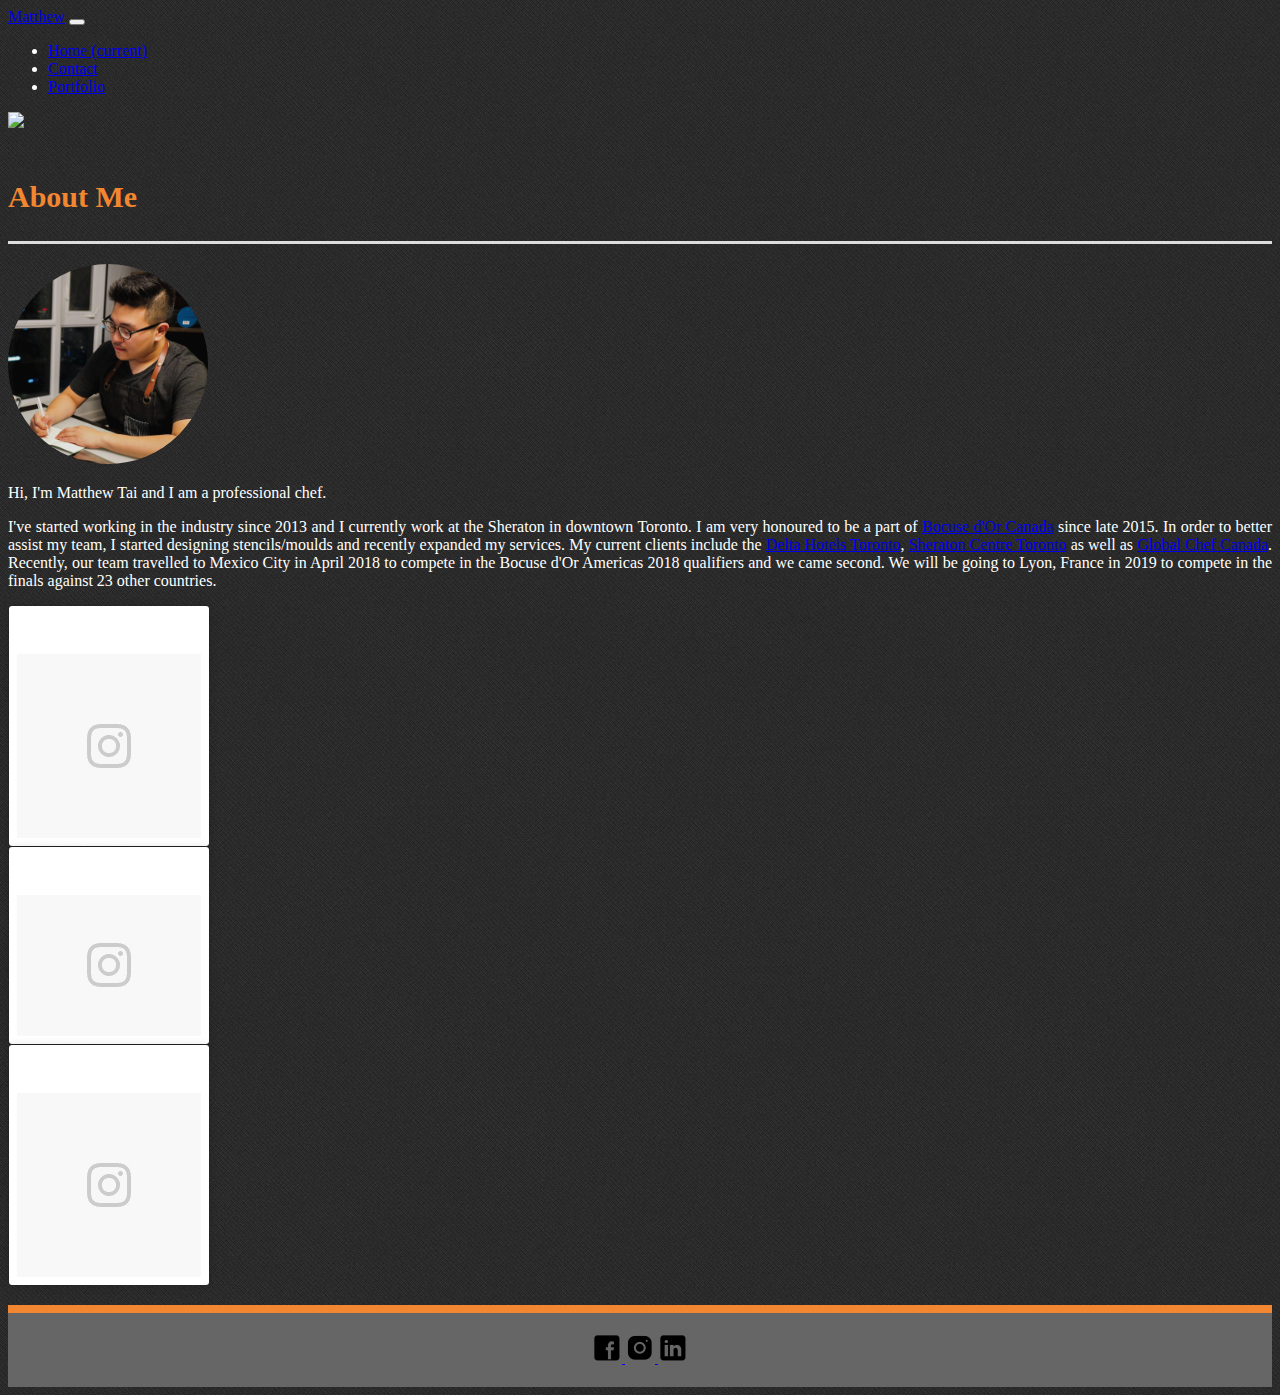
==== index.html @ f941f71e "first commit" ====
<!DOCTYPE html>
<html lang="en-us">

<head>
    <meta charset="UTF-8">
    <title>About | Matthew </title>

    <meta name="viewport" content="width=device-width, initial-scale=1">
    <link rel="stylesheet" href="https://stackpath.bootstrapcdn.com/bootstrap/4.1.1/css/bootstrap.min.css" integrity="sha384-WskhaSGFgHYWDcbwN70/dfYBj47jz9qbsMId/iRN3ewGhXQFZCSftd1LZCfmhktB"
        crossorigin="anonymous">
    <link rel="shortcut icon" type="image/x-icon" href="assets/images/logo.png">
    <link rel="stylesheet" type="text/css" href="assets/css/styles.css">
    <script src="https://ajax.googleapis.com/ajax/libs/jquery/1.12.4/jquery.min.js"></script>
</head>

<body>


    <nav class="navbar navbar-expand-lg navbar-dark bg-dark">
        <a class="navbar-brand" href="#">Matthew</a>
        <button class="navbar-toggler" type="button" data-toggle="collapse" data-target="#navbarNav" aria-controls="navbarNav" aria-expanded="false"
            aria-label="Toggle navigation">
            <span class="navbar-toggler-icon"></span>
        </button>
        <div class="collapse navbar-collapse" id="navbarNav">
            <ul class="navbar-nav">
                <li class="nav-item active">
                    <a class="nav-link" href="index.html">Home
                        <span class="sr-only">(current)</span>
                    </a>
                </li>
                <li class="nav-item">
                    <a class="nav-link" href="contact.html">Contact</a>
                </li>
                <li class="nav-item">
                    <a class="nav-link" href="portfolio.html">Portfolio</a>
                </li>
            </ul>
        </div>
    </nav>
    <div class="row">
        <div class="col-sm-12">
            <img class='img-fluid' src="assets/images/banner.jpg">
        </div>

        <div class="container">

            <div class=row>
                <div class="col-xl-12">
                    <h1>About Me</h1>
                </div>

            </div>

            <div class="row">
                <div class="col-xl-12">
                    <p></p>
                </div>
            </div>

            <div class="row">

                <div class="col-md-4">
                    <img id="profilepic" src="assets/images/profile.jpg" width=200 height=200>
                </div>
                <div class="col-md-8">
                    <p>Hi, I'm Matthew Tai and I am a professional chef.</p>
                    <p>I've started working in the industry since 2013 and I currently work at the Sheraton in downtown Toronto.
                        I am very honoured to be a part of
                        <a href="http://www.bocusedorcanada.ca/">Bocuse d'Or Canada</a> since late 2015. In order to better assist my team, I started designing stencils/moulds
                        and recently expanded my services. My current clients include the
                        <a href="https://www.instagram.com/deltatoronto//">Delta Hotels Toronto</a>,
                        <a href="https://www.instagram.com/sheratoncentretoronto/">Sheraton Centre Toronto</a> as well as
                        <a href="https://www.instagram.com/globalchefcanada/">Global Chef Canada</a>. Recently, our team travelled to Mexico City in April 2018 to compete in the
                        Bocuse d'Or Americas 2018 qualifiers and we came second. We will be going to Lyon, France in 2019
                        to compete in the finals against 23 other countries.</p>

                </div>


            </div>
            
            <div id="instagram" class="row">
                <script async defer src="//www.instagram.com/embed.js"></script>
                <blockquote class="instagram-media" data-instgrm-captioned data-instgrm-permalink="https://www.instagram.com/p/BhfHP8LhTun/"
                    data-instgrm-version="8" style=" background:#FFF; border:0; border-radius:3px; box-shadow:0 0 1px 0 rgba(0,0,0,0.5),0 1px 10px 0 rgba(0,0,0,0.15); margin: 1px; max-width:200px;max-height:250px;padding:0; width:99.375%; width:-webkit-calc(100% - 2px); width:calc(100% - 2px);">
                    <div style="padding:8px;">
                        <div style=" background:#F8F8F8; line-height:0; margin-top:40px; padding:50.0% 0; text-align:center; width:100%;">
                            <div style=" background:url([data-uri]); display:block; height:44px; margin:0 auto -44px; position:relative; top:-22px; width:44px;"></div>
                        </div>
                    </div>

                </blockquote>
                <script async defer src="//www.instagram.com/embed.js"></script>
                <blockquote class="instagram-media" data-instgrm-captioned data-instgrm-permalink="https://www.instagram.com/p/BeLnmz5gIFa/"
                    data-instgrm-version="8" style=" background:#FFF; border:1px; border-radius:3px; box-shadow:0 0 1px 0 rgba(0,0,0,0.5),0 1px 10px 0 rgba(0,0,0,0.15); margin: 1px; max-width:200px; max-height:250px; padding:0; width:99.375%; width:-webkit-calc(100% - 2px); width:calc(100% - 2px);">
                    <div style="padding:8px;">
                        <div style=" background:#F8F8F8; line-height:0; margin-top:40px; padding:38.15642458100559% 0; text-align:center; width:100%;">
                            <div style=" background:url([data-uri]); display:block; height:44px; margin:0 auto -44px; position:relative; top:-22px; width:44px;"></div>
                        </div>
                    </div>

                </blockquote>
                <script async defer src="//www.instagram.com/embed.js"></script>
                <blockquote class="instagram-media" data-instgrm-captioned data-instgrm-permalink="https://www.instagram.com/p/BhiCz0_hAPY/"
                    data-instgrm-version="8" style=" background:#FFF; border:0; border-radius:3px; box-shadow:0 0 1px 0 rgba(0,0,0,0.5),0 1px 10px 0 rgba(0,0,0,0.15); margin: 1px; max-width:200px; max-height:250px; padding:0; width:99.375%; width:-webkit-calc(100% - 2px); width:calc(100% - 2px);">
                    <div style="padding:8px;">
                        <div style=" background:#F8F8F8; line-height:0; margin-top:40px; padding:50% 0; text-align:center; width:100%;">
                            <div style=" background:url([data-uri]); display:block; height:44px; margin:0 auto -44px; position:relative; top:-22px; width:44px;"></div>
                        </div>
                    </div>

                </blockquote>
                <script async defer src="//www.instagram.com/embed.js"></script>
            </div>
</div>
        </body>

<footer class="footer">


    <a href="https://www.facebook.com/matthewchtai">
        <img alt="Facebook" src="assets/images/facebook.png" width="30" height="30">
    </a>

    <a href="https://www.instagram.com/mtai">
        <img alt="Instagram" src="assets/images/instagram.png" width="30" height="30">
    </a>

    <a href="https://www.linkedin.com/in/matthew-tai-a5b89326">
        <img alt="Linkedin" src="assets/images/linkedin.png" width="30" height="30">
    </a>

    

</footer>

</html>
---- assets/css/styles.css ----
#profilepic {
    opacity: 0.9;
    border-radius: 50%;
}

body {
    color: #fff;
    text-align: justify;
    background: url("../images/navy_blue.png");
}




h1 {
    color: #f38630;
    padding-top: 20px;
    padding-bottom: 20px;
    font-size: 30px;
    line-height: 49px;
    border-bottom: 3px solid #ddd;
}

footer {
    padding: 20px 0;
    font-size: 12px;
    color: #ccc;
    text-align: center;
    background: #666;
    border-top: 8px solid #f38630;
    width: 100%;
    margin-top: 20px;
}

#instagram{
    justify-content: center;
}
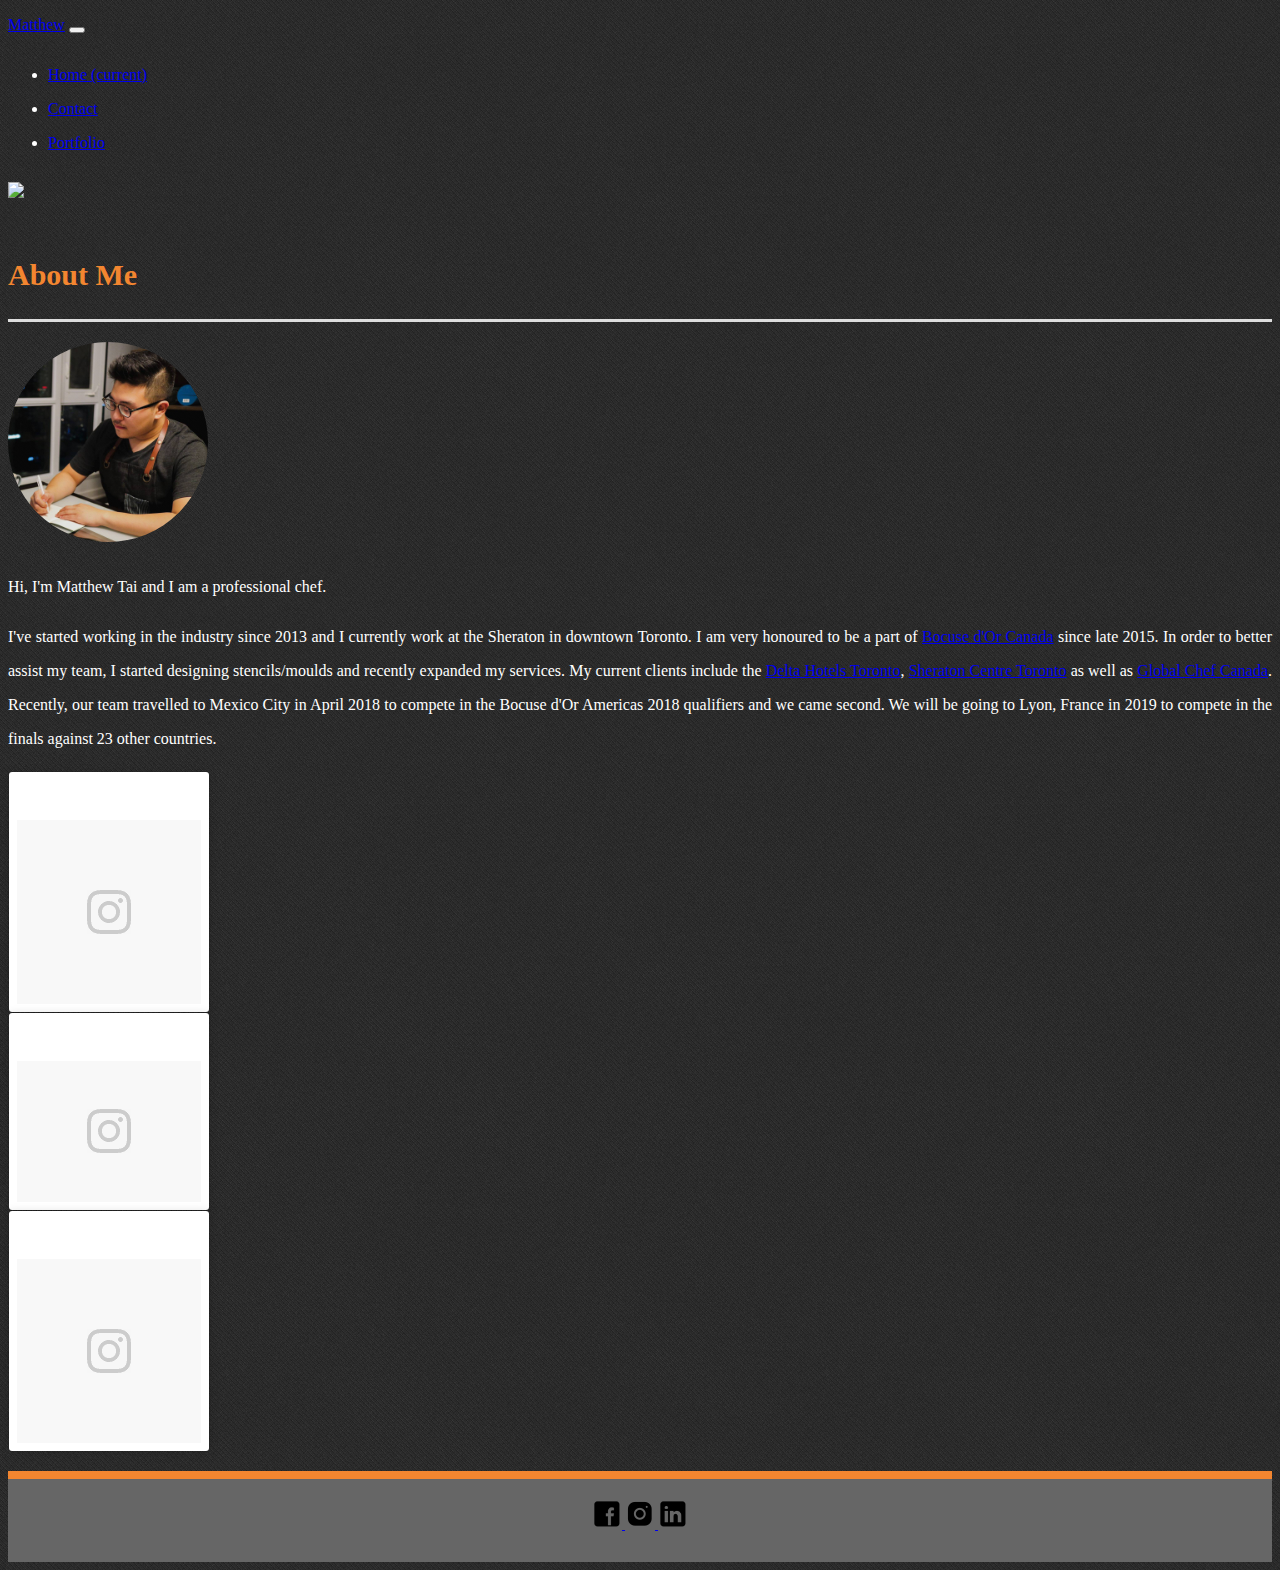
==== commit 36641692: "animation" ====
--- a/index.html
+++ b/index.html
@@ -2,137 +2,152 @@
 <html lang="en-us">
 
 <head>
-    <meta charset="UTF-8">
-    <title>About | Matthew </title>
+  <meta charset="UTF-8">
+  <title>About | Matthew </title>
 
-    <meta name="viewport" content="width=device-width, initial-scale=1">
-    <link rel="stylesheet" href="https://stackpath.bootstrapcdn.com/bootstrap/4.1.1/css/bootstrap.min.css" integrity="sha384-WskhaSGFgHYWDcbwN70/dfYBj47jz9qbsMId/iRN3ewGhXQFZCSftd1LZCfmhktB"
-        crossorigin="anonymous">
-    <link rel="shortcut icon" type="image/x-icon" href="assets/images/logo.png">
-    <link rel="stylesheet" type="text/css" href="assets/css/styles.css">
-    <script src="https://ajax.googleapis.com/ajax/libs/jquery/1.12.4/jquery.min.js"></script>
+  <meta name="viewport" content="width=device-width, initial-scale=1">
+  <link rel="stylesheet" href="https://stackpath.bootstrapcdn.com/bootstrap/4.1.1/css/bootstrap.min.css" integrity="sha384-WskhaSGFgHYWDcbwN70/dfYBj47jz9qbsMId/iRN3ewGhXQFZCSftd1LZCfmhktB"
+    crossorigin="anonymous">
+  <link rel="shortcut icon" type="image/x-icon" href="assets/images/logo.png">
+  <link rel="stylesheet" type="text/css" href="assets/css/styles.css">
+  <script src="https://code.jquery.com/jquery-3.2.1.slim.min.js" integrity="sha384-KJ3o2DKtIkvYIK3UENzmM7KCkRr/rE9/Qpg6aAZGJwFDMVNA/GpGFF93hXpG5KkN"
+    crossorigin="anonymous"></script>
+  <script src="https://cdnjs.cloudflare.com/ajax/libs/popper.js/1.12.9/umd/popper.min.js" integrity="sha384-ApNbgh9B+Y1QKtv3Rn7W3mgPxhU9K/ScQsAP7hUibX39j7fakFPskvXusvfa0b4Q"
+    crossorigin="anonymous"></script>
+  <script src="https://maxcdn.bootstrapcdn.com/bootstrap/4.0.0/js/bootstrap.min.js" integrity="sha384-JZR6Spejh4U02d8jOt6vLEHfe/JQGiRRSQQxSfFWpi1MquVdAyjUar5+76PVCmYl"
+    crossorigin="anonymous"></script>
 </head>
 
 <body>
 
 
-    <nav class="navbar navbar-expand-lg navbar-dark bg-dark">
-        <a class="navbar-brand" href="#">Matthew</a>
-        <button class="navbar-toggler" type="button" data-toggle="collapse" data-target="#navbarNav" aria-controls="navbarNav" aria-expanded="false"
-            aria-label="Toggle navigation">
-            <span class="navbar-toggler-icon"></span>
-        </button>
-        <div class="collapse navbar-collapse" id="navbarNav">
-            <ul class="navbar-nav">
-                <li class="nav-item active">
-                    <a class="nav-link" href="index.html">Home
-                        <span class="sr-only">(current)</span>
-                    </a>
-                </li>
-                <li class="nav-item">
-                    <a class="nav-link" href="contact.html">Contact</a>
-                </li>
-                <li class="nav-item">
-                    <a class="nav-link" href="portfolio.html">Portfolio</a>
-                </li>
-            </ul>
-        </div>
-    </nav>
-    <div class="row">
-        <div class="col-sm-12">
-            <img class='img-fluid' src="assets/images/banner.jpg">
+  <nav class="navbar navbar-expand-lg navbar-dark bg-dark">
+    <a class="navbar-brand" href="#">Matthew</a>
+    <button class="navbar-toggler" type="button" data-toggle="collapse" data-target="#navbarNav" aria-controls="navbarNav" aria-expanded="false"
+      aria-label="Toggle navigation">
+      <span class="navbar-toggler-icon"></span>
+    </button>
+    <div class="collapse navbar-collapse" id="navbarNav">
+      <ul class="navbar-nav">
+        <li class="nav-item active">
+          <a class="nav-link" href="index.html">Home
+            <span class="sr-only">(current)</span>
+          </a>
+        </li>
+        <li class="nav-item">
+          <a class="nav-link" href="contact.html">Contact</a>
+        </li>
+        <li class="nav-item">
+          <a class="nav-link" href="portfolio.html">Portfolio</a>
+        </li>
+      </ul>
+    </div>
+  </nav>
+  <div class="row">
+    <div class="col-sm-12" id="animation">
+      <img class='img-fluid' src="assets/images/banner.jpg">
+    </div>
+
+    <div class="container">
+
+      <div class=row>
+        <div class="col-xl-12">
+          <h1>About Me</h1>
         </div>
 
-        <div class="container">
+      </div>
 
-            <div class=row>
-                <div class="col-xl-12">
-                    <h1>About Me</h1>
-                </div>
+      <div class="row">
+        <div class="col-xl-12">
+          <p></p>
+        </div>
+      </div>
 
+      <div class="row">
+
+        <div class="col-md-4" id=animation>
+          <img id="profilepic" src="assets/images/profile.jpg" width=200 height=200>
+        </div>
+        <div class="col-md-8">
+          <p>Hi, I'm Matthew Tai and I am a professional chef.</p>
+          <p>I've started working in the industry since 2013 and I currently work at the Sheraton in downtown Toronto. I am
+            very honoured to be a part of
+            <a href="http://www.bocusedorcanada.ca/">Bocuse d'Or Canada</a> since late 2015. In order to better assist my team, I started designing stencils/moulds
+            and recently expanded my services. My current clients include the
+            <a href="https://www.instagram.com/deltatoronto//">Delta Hotels Toronto</a>,
+            <a href="https://www.instagram.com/sheratoncentretoronto/">Sheraton Centre Toronto</a> as well as
+            <a href="https://www.instagram.com/globalchefcanada/">Global Chef Canada</a>. Recently, our team travelled to Mexico City in April 2018 to compete in the Bocuse d'Or
+            Americas 2018 qualifiers and we came second. We will be going to Lyon, France in 2019 to compete in the finals
+            against 23 other countries.</p>
+
+        </div>
+
+
+      </div>
+
+      <div id="instagram" class="row">
+
+
+        <script async defer src="//www.instagram.com/embed.js"></script>
+        <blockquote class="instagram-media" data-instgrm-captioned data-instgrm-permalink="https://www.instagram.com/p/BhfHP8LhTun/"
+          data-instgrm-version="8" style=" background:#FFF; border:0; border-radius:3px; box-shadow:0 0 1px 0 rgba(0,0,0,0.5),0 1px 10px 0 rgba(0,0,0,0.15); margin: 1px; max-width:200px;max-height:250px;padding:0; width:99.375%; width:-webkit-calc(100% - 2px); width:calc(100% - 2px);">
+          <div style="padding:8px;">
+            <div style=" background:#F8F8F8; line-height:0; margin-top:40px; padding:50.0% 0; text-align:center; width:100%;">
+              <div style=" background:url([data-uri]); display:block; height:44px; margin:0 auto -44px; position:relative; top:-22px; width:44px;"></div>
             </div>
 
-            <div class="row">
-                <div class="col-xl-12">
-                    <p></p>
-                </div>
-            </div>
 
-            <div class="row">
-
-                <div class="col-md-4">
-                    <img id="profilepic" src="assets/images/profile.jpg" width=200 height=200>
-                </div>
-                <div class="col-md-8">
-                    <p>Hi, I'm Matthew Tai and I am a professional chef.</p>
-                    <p>I've started working in the industry since 2013 and I currently work at the Sheraton in downtown Toronto.
-                        I am very honoured to be a part of
-                        <a href="http://www.bocusedorcanada.ca/">Bocuse d'Or Canada</a> since late 2015. In order to better assist my team, I started designing stencils/moulds
-                        and recently expanded my services. My current clients include the
-                        <a href="https://www.instagram.com/deltatoronto//">Delta Hotels Toronto</a>,
-                        <a href="https://www.instagram.com/sheratoncentretoronto/">Sheraton Centre Toronto</a> as well as
-                        <a href="https://www.instagram.com/globalchefcanada/">Global Chef Canada</a>. Recently, our team travelled to Mexico City in April 2018 to compete in the
-                        Bocuse d'Or Americas 2018 qualifiers and we came second. We will be going to Lyon, France in 2019
-                        to compete in the finals against 23 other countries.</p>
-
-                </div>
+          </div>
 
 
+        </blockquote>
+        <script async defer src="//www.instagram.com/embed.js"></script>
+        <blockquote class="instagram-media" data-instgrm-captioned data-instgrm-permalink="https://www.instagram.com/p/BeLnmz5gIFa/"
+          data-instgrm-version="8" style=" background:#FFF; border:1px; border-radius:3px; box-shadow:0 0 1px 0 rgba(0,0,0,0.5),0 1px 10px 0 rgba(0,0,0,0.15); margin: 1px; max-width:200px; max-height:250px; padding:0; width:99.375%; width:-webkit-calc(100% - 2px); width:calc(100% - 2px);">
+          <div style="padding:8px;">
+            <div style=" background:#F8F8F8; line-height:0; margin-top:40px; padding:38.15642458100559% 0; text-align:center; width:100%;">
+              <div style=" background:url([data-uri]); display:block; height:44px; margin:0 auto -44px; position:relative; top:-22px; width:44px;"></div>
             </div>
-            
-            <div id="instagram" class="row">
-                <script async defer src="//www.instagram.com/embed.js"></script>
-                <blockquote class="instagram-media" data-instgrm-captioned data-instgrm-permalink="https://www.instagram.com/p/BhfHP8LhTun/"
-                    data-instgrm-version="8" style=" background:#FFF; border:0; border-radius:3px; box-shadow:0 0 1px 0 rgba(0,0,0,0.5),0 1px 10px 0 rgba(0,0,0,0.15); margin: 1px; max-width:200px;max-height:250px;padding:0; width:99.375%; width:-webkit-calc(100% - 2px); width:calc(100% - 2px);">
-                    <div style="padding:8px;">
-                        <div style=" background:#F8F8F8; line-height:0; margin-top:40px; padding:50.0% 0; text-align:center; width:100%;">
-                            <div style=" background:url([data-uri]); display:block; height:44px; margin:0 auto -44px; position:relative; top:-22px; width:44px;"></div>
-                        </div>
-                    </div>
-
-                </blockquote>
-                <script async defer src="//www.instagram.com/embed.js"></script>
-                <blockquote class="instagram-media" data-instgrm-captioned data-instgrm-permalink="https://www.instagram.com/p/BeLnmz5gIFa/"
-                    data-instgrm-version="8" style=" background:#FFF; border:1px; border-radius:3px; box-shadow:0 0 1px 0 rgba(0,0,0,0.5),0 1px 10px 0 rgba(0,0,0,0.15); margin: 1px; max-width:200px; max-height:250px; padding:0; width:99.375%; width:-webkit-calc(100% - 2px); width:calc(100% - 2px);">
-                    <div style="padding:8px;">
-                        <div style=" background:#F8F8F8; line-height:0; margin-top:40px; padding:38.15642458100559% 0; text-align:center; width:100%;">
-                            <div style=" background:url([data-uri]); display:block; height:44px; margin:0 auto -44px; position:relative; top:-22px; width:44px;"></div>
-                        </div>
-                    </div>
-
-                </blockquote>
-                <script async defer src="//www.instagram.com/embed.js"></script>
-                <blockquote class="instagram-media" data-instgrm-captioned data-instgrm-permalink="https://www.instagram.com/p/BhiCz0_hAPY/"
-                    data-instgrm-version="8" style=" background:#FFF; border:0; border-radius:3px; box-shadow:0 0 1px 0 rgba(0,0,0,0.5),0 1px 10px 0 rgba(0,0,0,0.15); margin: 1px; max-width:200px; max-height:250px; padding:0; width:99.375%; width:-webkit-calc(100% - 2px); width:calc(100% - 2px);">
-                    <div style="padding:8px;">
-                        <div style=" background:#F8F8F8; line-height:0; margin-top:40px; padding:50% 0; text-align:center; width:100%;">
-                            <div style=" background:url([data-uri]); display:block; height:44px; margin:0 auto -44px; position:relative; top:-22px; width:44px;"></div>
-                        </div>
-                    </div>
-
-                </blockquote>
-                <script async defer src="//www.instagram.com/embed.js"></script>
-            </div>
-</div>
-        </body>
-
-<footer class="footer">
+          </div>
 
 
-    <a href="https://www.facebook.com/matthewchtai">
+
+
+        </blockquote>
+        <script async defer src="//www.instagram.com/embed.js"></script>
+        <blockquote class="instagram-media" data-instgrm-captioned data-instgrm-permalink="https://www.instagram.com/p/BhiCz0_hAPY/"
+          data-instgrm-version="8" style=" background:#FFF; border:0; border-radius:3px; box-shadow:0 0 1px 0 rgba(0,0,0,0.5),0 1px 10px 0 rgba(0,0,0,0.15); margin: 1px; max-width:200px; max-height:250px; padding:0; width:99.375%; width:-webkit-calc(100% - 2px); width:calc(100% - 2px);">
+          <div style="padding:8px;">
+            <div style=" background:#F8F8F8; line-height:0; margin-top:40px; padding:50% 0; text-align:center; width:100%;">
+              <div style=" background:url([data-uri]); display:block; height:44px; margin:0 auto -44px; position:relative; top:-22px; width:44px;"></div>
+            </div>
+          </div>
+
+
+
+      </div>
+    </div>
+
+
+    <footer class="footer">
+
+
+      <a href="https://www.facebook.com/matthewchtai">
         <img alt="Facebook" src="assets/images/facebook.png" width="30" height="30">
-    </a>
+      </a>
 
-    <a href="https://www.instagram.com/mtai">
+      <a href="https://www.instagram.com/mtai">
         <img alt="Instagram" src="assets/images/instagram.png" width="30" height="30">
-    </a>
+      </a>
 
-    <a href="https://www.linkedin.com/in/matthew-tai-a5b89326">
+      <a href="https://www.linkedin.com/in/matthew-tai-a5b89326">
         <img alt="Linkedin" src="assets/images/linkedin.png" width="30" height="30">
-    </a>
+      </a>
 
-    
 
-</footer>
+    </footer>
+</body>
+
+</div>
 
 </html>--- a/assets/css/styles.css
+++ b/assets/css/styles.css
@@ -1,11 +1,13 @@
 #profilepic {
     opacity: 0.9;
     border-radius: 50%;
+
 }
 
 body {
     color: #fff;
     text-align: justify;
+    line-height: 34px;
     background: url("../images/navy_blue.png");
 }
 
@@ -30,8 +32,50 @@
     border-top: 8px solid #f38630;
     width: 100%;
     margin-top: 20px;
+   
+    bottom: 0;
 }
 
 #instagram{
     justify-content: center;
+}
+
+#animation{
+ 
+    animation: fadein 2s;
+    -moz-animation: fadein 2s; /* Firefox */
+    -webkit-animation: fadein 2s; /* Safari and Chrome */
+    -o-animation: fadein 2s; /* Opera */
+}
+@keyframes fadein {
+    from {
+        opacity:0;
+    }
+    to {
+        opacity:0.9;
+    }
+}
+@-moz-keyframes fadein { /* Firefox */
+    from {
+        opacity:0;
+    }
+    to {
+        opacity:0.9;
+    }
+}
+@-webkit-keyframes fadein { /* Safari and Chrome */
+    from {
+        opacity:0;
+    }
+    to {
+        opacity:0.9;
+    }
+}
+@-o-keyframes fadein { /* Opera */
+    from {
+        opacity:0;
+    }
+    to {
+        opacity: 0.9;
+    }
 }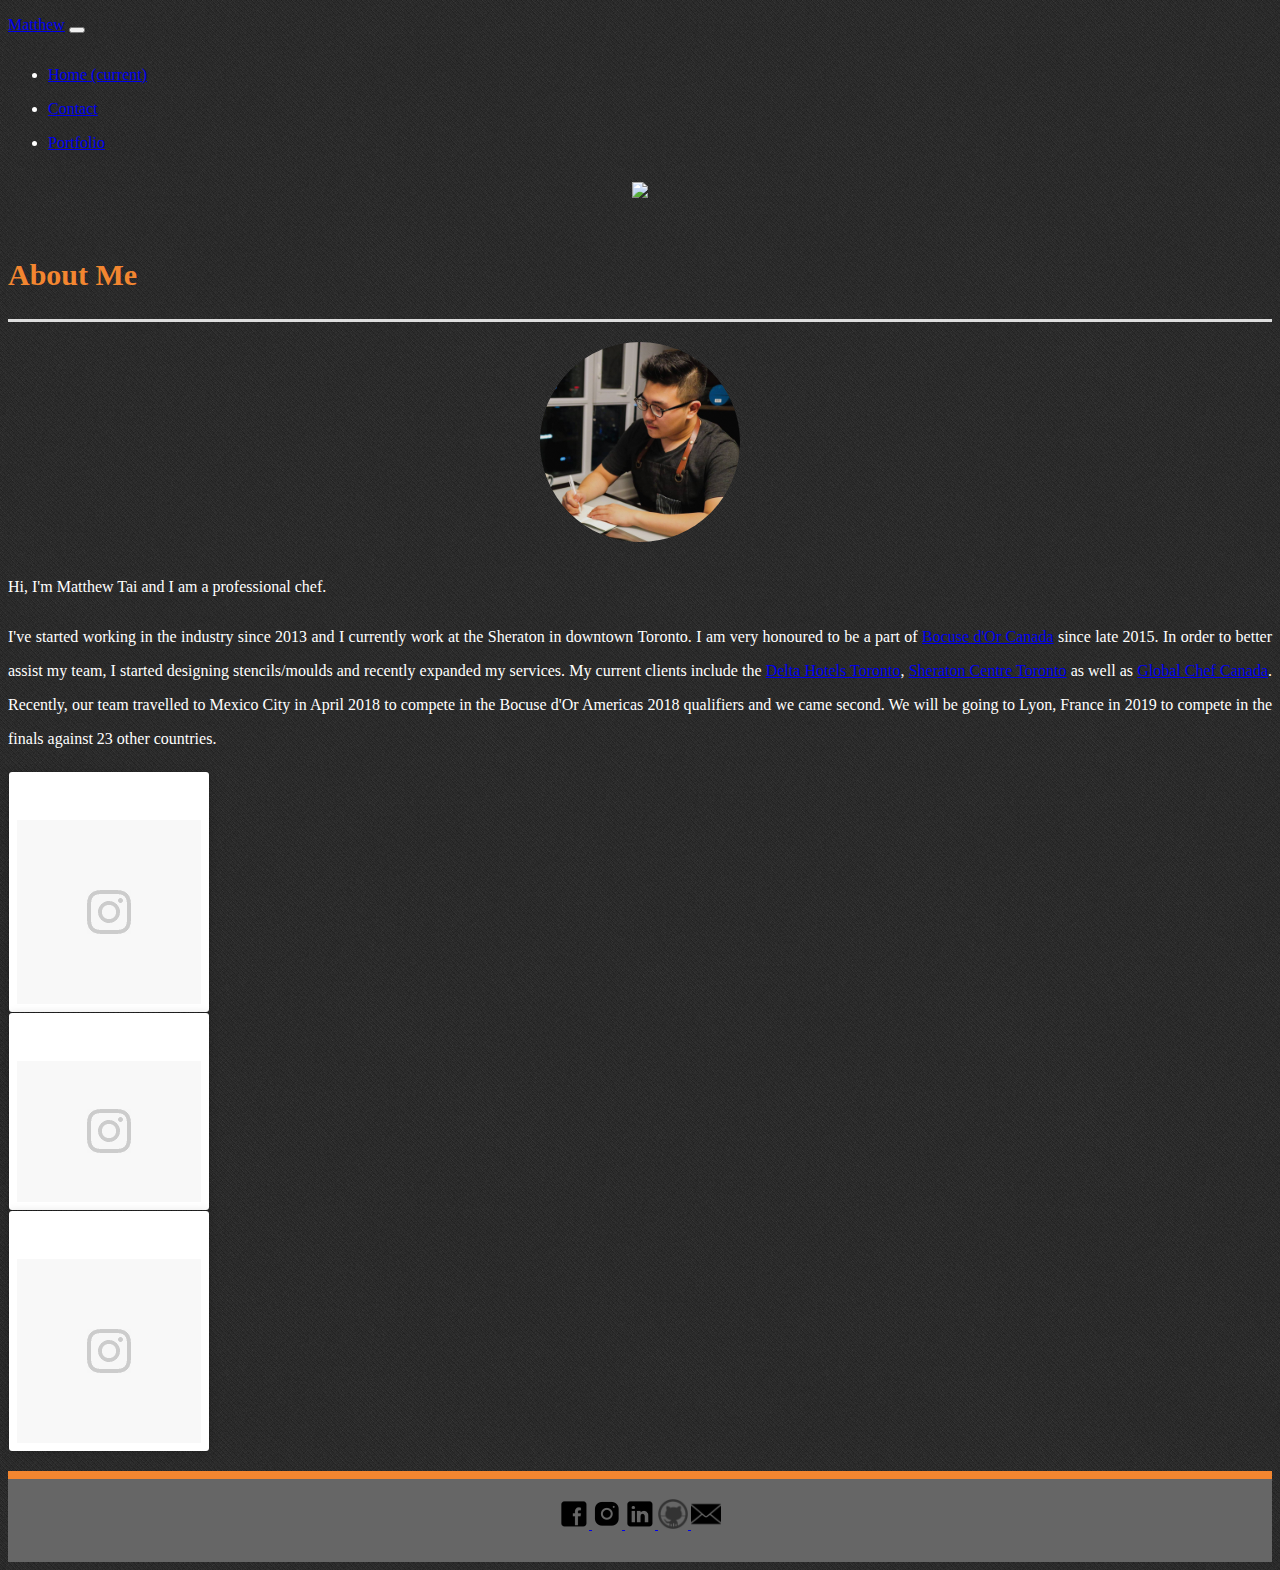
==== commit 7063f9e5: "email" ====
--- a/index.html
+++ b/index.html
@@ -65,10 +65,10 @@
 
       <div class="row">
 
-        <div class="col-md-4" id=animation>
+        <div class="col-md-4" id="animation">
           <img id="profilepic" src="assets/images/profile.jpg" width=200 height=200>
         </div>
-        <div class="col-md-8">
+        <div class="col-md-8" id="text">
           <p>Hi, I'm Matthew Tai and I am a professional chef.</p>
           <p>I've started working in the industry since 2013 and I currently work at the Sheraton in downtown Toronto. I am
             very honoured to be a part of
@@ -144,6 +144,11 @@
         <img alt="Linkedin" src="assets/images/linkedin.png" width="30" height="30">
       </a>
 
+      <a href="https://www.github.com/matthewtai">
+        <img alt="Github" src="assets/images/github.png" width="30" height="30">
+      </a>
+
+      <a href="mailto:matthewtai@gmial.com"><img alt="Github" src="assets/images/email.png" width="30" height="30">
 
     </footer>
 </body>
--- a/assets/css/styles.css
+++ b/assets/css/styles.css
@@ -36,23 +36,31 @@
     bottom: 0;
 }
 
+#footerport{
+    position: fixed;
+    bottom: 0;
+}
+.card{
+    background-color: #f38530a9;   
+    text-align: center;
+}
 #instagram{
     justify-content: center;
 }
 
 #animation{
- 
-    animation: fadein 2s;
-    -moz-animation: fadein 2s; /* Firefox */
-    -webkit-animation: fadein 2s; /* Safari and Chrome */
-    -o-animation: fadein 2s; /* Opera */
+    text-align: center;
+    animation: fadein 4s;
+    -moz-animation: fadein 4s; /* Firefox */
+    -webkit-animation: fadein 4s; /* Safari and Chrome */
+    -o-animation: fadein 4s; /* Opera */
 }
 @keyframes fadein {
     from {
         opacity:0;
     }
     to {
-        opacity:0.9;
+        opacity:1;
     }
 }
 @-moz-keyframes fadein { /* Firefox */
@@ -60,7 +68,7 @@
         opacity:0;
     }
     to {
-        opacity:0.9;
+        opacity:1;
     }
 }
 @-webkit-keyframes fadein { /* Safari and Chrome */
@@ -68,7 +76,7 @@
         opacity:0;
     }
     to {
-        opacity:0.9;
+        opacity:1;
     }
 }
 @-o-keyframes fadein { /* Opera */
@@ -76,6 +84,7 @@
         opacity:0;
     }
     to {
-        opacity: 0.9;
+        opacity: 1;
     }
-}+}
+
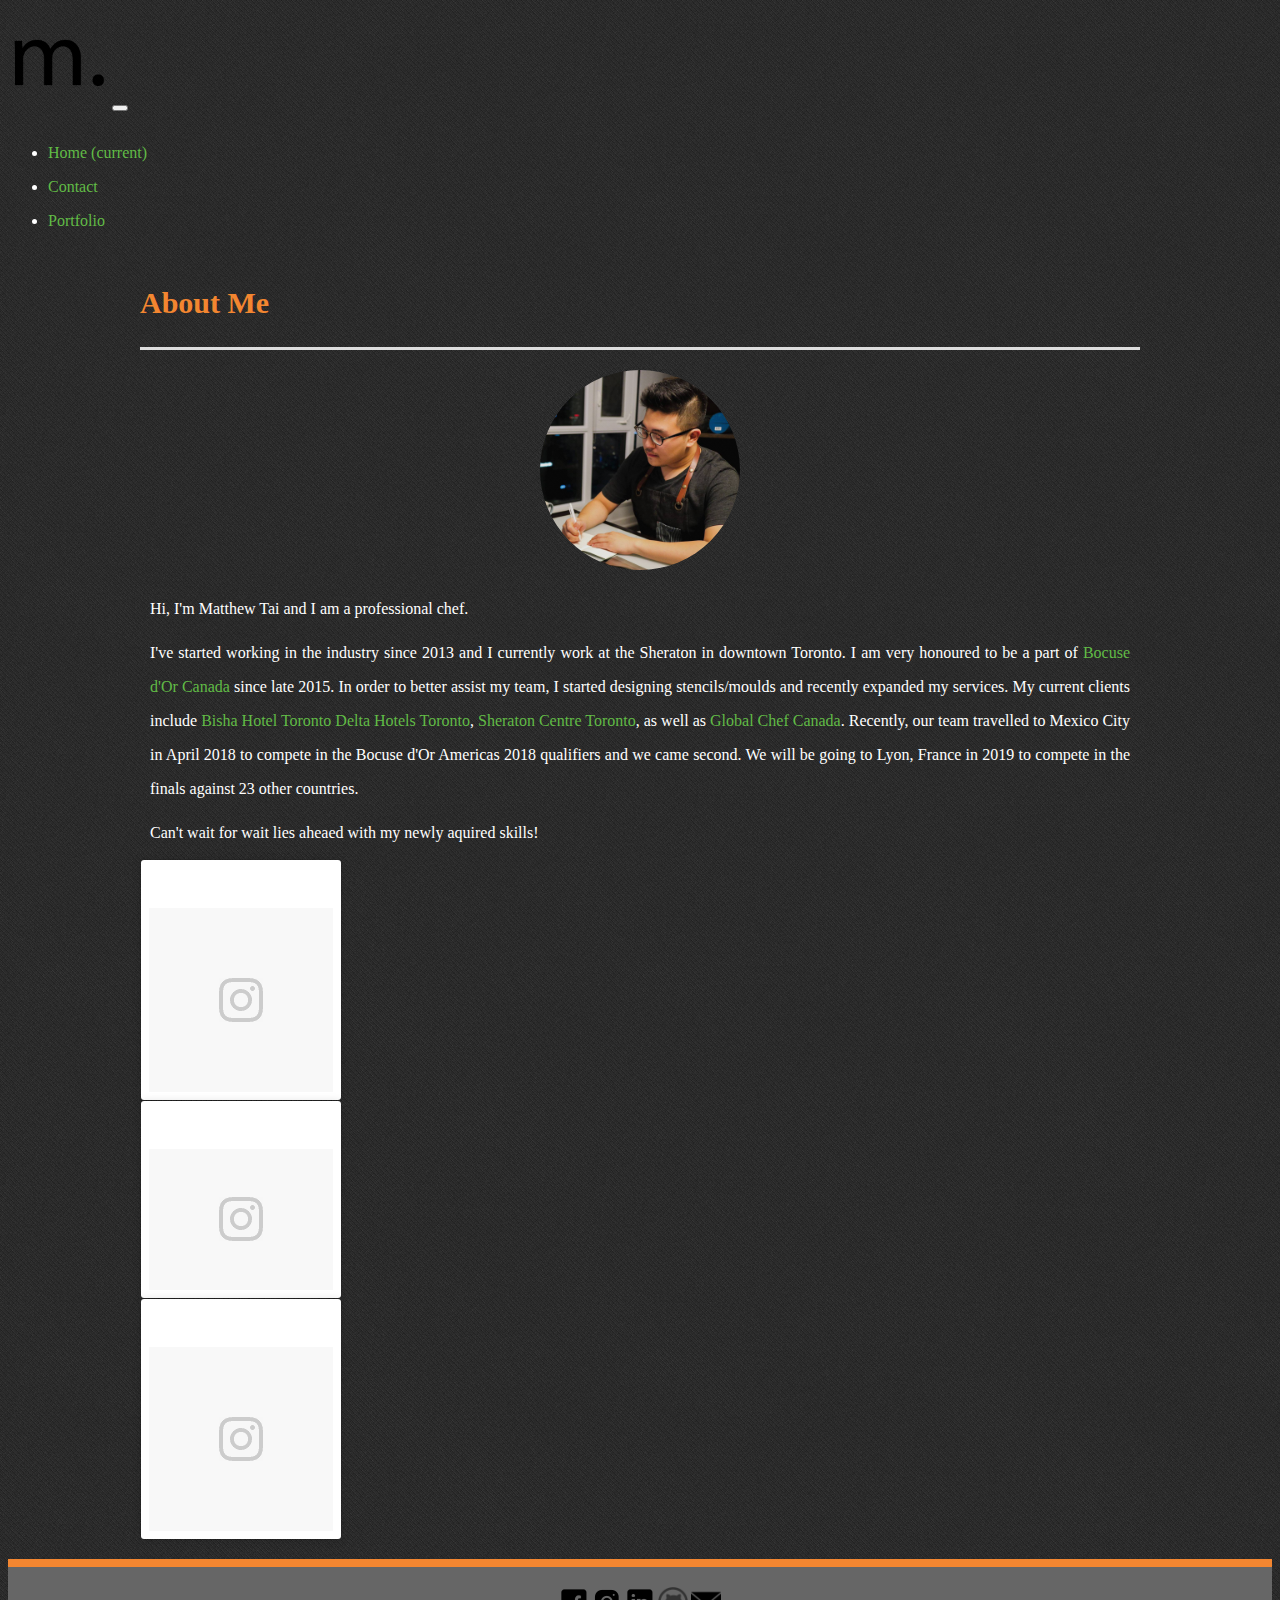
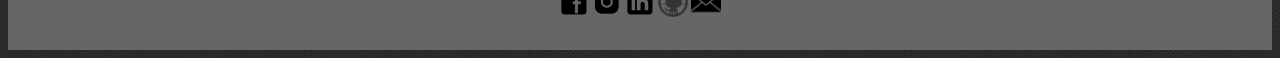
==== commit 8270830a: "changes" ====
--- a/index.html
+++ b/index.html
@@ -22,7 +22,8 @@
 
 
   <nav class="navbar navbar-expand-lg navbar-dark bg-dark">
-    <a class="navbar-brand" href="#">Matthew</a>
+    <a class="navbar-brand" href="index.html">
+      <img src="assets/images/logo.png" width="100" height="100"></a>
     <button class="navbar-toggler" type="button" data-toggle="collapse" data-target="#navbarNav" aria-controls="navbarNav" aria-expanded="false"
       aria-label="Toggle navigation">
       <span class="navbar-toggler-icon"></span>
@@ -44,9 +45,7 @@
     </div>
   </nav>
   <div class="row">
-    <div class="col-sm-12" id="animation">
-      <img class='img-fluid' src="assets/images/banner.jpg">
-    </div>
+   
 
     <div class="container">
 
@@ -73,12 +72,13 @@
           <p>I've started working in the industry since 2013 and I currently work at the Sheraton in downtown Toronto. I am
             very honoured to be a part of
             <a href="http://www.bocusedorcanada.ca/">Bocuse d'Or Canada</a> since late 2015. In order to better assist my team, I started designing stencils/moulds
-            and recently expanded my services. My current clients include the
+            and recently expanded my services. My current clients include  <a href="https://www.bishahoteltoronto.com/">Bisha Hotel Toronto</a>
             <a href="https://www.instagram.com/deltatoronto//">Delta Hotels Toronto</a>,
-            <a href="https://www.instagram.com/sheratoncentretoronto/">Sheraton Centre Toronto</a> as well as
+            <a href="https://www.instagram.com/sheratoncentretoronto/">Sheraton Centre Toronto</a>, as well as
             <a href="https://www.instagram.com/globalchefcanada/">Global Chef Canada</a>. Recently, our team travelled to Mexico City in April 2018 to compete in the Bocuse d'Or
             Americas 2018 qualifiers and we came second. We will be going to Lyon, France in 2019 to compete in the finals
             against 23 other countries.</p>
+            <p>Can't wait for wait lies aheaed with my newly aquired skills!</p>
 
         </div>
 
--- a/assets/css/styles.css
+++ b/assets/css/styles.css
@@ -11,7 +11,9 @@
     background: url("../images/navy_blue.png");
 }
 
-
+#text p{
+    margin:10px;
+}
 
 
 h1 {
@@ -32,17 +34,15 @@
     border-top: 8px solid #f38630;
     width: 100%;
     margin-top: 20px;
-   
     bottom: 0;
 }
 
-#footerport{
-    position: fixed;
-    bottom: 0;
-}
+
+
 .card{
     background-color: #f38530a9;   
     text-align: center;
+    margin: 10px;
 }
 #instagram{
     justify-content: center;
@@ -88,3 +88,338 @@
     }
 }
 
+/* contact */
+/* Global */
+
+.dn {
+	display: none;
+}
+a:link {
+	color: #61bb46;
+	text-decoration: none;
+}
+a:hover {
+	color: #61bb46;
+	text-decoration: none;
+}
+a:visited {
+	color: #61bb46;
+	text-decoration: none;
+}
+
+/* Computer */
+.grid_1 { width: 6.5%; } 
+.grid_2 { width: 15%; } 
+.grid_3 { width: 23.5%; } 
+.grid_4 { width: 32%; } 
+.grid_5 { width: 40.5%; }
+.grid_6 { width: 49%; } 
+.grid_7 { width: 57.5%; } 
+.grid_8 { width: 66%; } 
+.grid_9 { width: 74.5%; } 
+.grid_10 { width: 83%; } 
+.grid_11 { width: 91.5%; } 
+.grid_12 { width: 100%; } 
+
+.grid_1,
+.grid_2,
+.grid_3,
+.grid_4,
+.grid_5,
+.grid_6,
+.grid_7,
+.grid_8,
+.grid_9,
+.grid_10,
+.grid_11,
+.grid_12 {
+	margin: 0 2% 1% 0;
+	float: left;
+	display: block;
+}
+
+.alpha{margin-left:0;}
+.omega{margin-right:0;}
+
+.container{
+	width: 90%; /*width: 1000px;*/
+	max-width: 1000px;
+	margin: auto;
+	
+}
+
+::-webkit-scrollbar {
+	width: 3px;
+	height:3px;
+  }
+  ::-webkit-scrollbar-track {
+	background: #f1f1f1; 
+  }
+  ::-webkit-scrollbar-thumb {
+	background: #888; 
+  }
+  ::-webkit-scrollbar-thumb:hover {
+	background: #555; 
+  }
+
+.clear{clear:both;display:block;overflow:hidden;visibility:hidden;width:0;height:0}.clearfix:after{clear:both;content:' ';display:block;font-size:0;line-height:0;visibility:hidden;width:0;height:0}* html .clearfix,*:first-child+html .clearfix{zoom:1}
+
+
+
+
+/* Mobile */
+@media screen and (max-width : 480px) {
+
+.grid_1,
+.grid_2,
+.grid_3,
+.grid_4,
+.grid_5,
+.grid_6,
+.grid_7,
+.grid_8,
+.grid_9,
+.grid_10,
+.grid_11,
+.grid_12 {
+	width:100%;
+}
+
+}
+
+/* Slide 5 */
+#slide5 {
+	padding: 20px 0 100px 0;
+	
+}
+.contactmap {
+	background: #f48022;
+	border-radius: 4px;
+}
+#slide5 h2 {
+	margin: 13px 0 0 30px;
+	color: #fff;
+	font-size: 1.5em;
+}
+#slide5 p {
+	line-height: 150%;
+	
+	padding: 5px 0 0 30px;
+}
+.contactype {
+	position: relative;
+	cursor: pointer;
+	
+	text-shadow: 0 1px 1px rgba(0,0,0,0.1);
+	text-align: center;
+	
+	border-radius: 5px;
+	height: 100px;
+	float: left;
+	transition: all .3s ease-in;
+}
+.contactype p {
+	width: 100%;
+	text-align: center;
+	position: absolute;
+	bottom: -7.5px;
+	left: 0;
+	padding: 0 !important;
+}
+.contactype:hover,.contactype.active {
+	background-color: #f48022;
+}
+.contactype div {
+	font-size: 4em;
+	position: absolute;
+	width: 100%;
+	left: 0;
+	top: 0;
+	transition: all .2s ease-in;
+}
+.contactmap .grid_8.omega .grid_6 {
+	margin: 40px 0 0 220px;
+}
+.contactmap .grid_8.omega .grid_6 .btn {
+	margin-top: 10px;
+	border: 1px solid rgba(0,0,0,.1);
+	margin-left: 0;
+}
+.bus-point {
+	display: block;
+	margin-bottom: 3px;
+}
+#contact-bus .grid_6.omega,
+#contact-car .grid_6.omega {
+	height: 200px;
+	overflow-x: hidden;
+	position: relative;
+}
+.contactmap .information span {
+	font-weight: bold;
+}
+#contact-phone .grid_6.omega {
+	font-size: 2.5em;
+	margin-top: 100px;
+}
+#contact-mail .grid_6.omega {
+	padding-top: 40px;
+}
+.btn {
+	display: inline-block;
+	padding-left: 56px;
+	color: #626263;
+	box-shadow: 0 1px 3px rgba(0,0,0,0.1);
+	background-color: #fff;
+	padding: 16px 24px 17px 24px;
+	font-size: 13px;
+	font-weight: bold;
+	text-transform: uppercase;
+	letter-spacing: 0.2em;
+	text-shadow: none;
+	line-height: 20px;
+	text-align: center;
+	border-radius: 5px;
+	margin-left: 2.5em;
+}
+.btn span {
+	font-size: 1em;
+}
+footer {
+	position: relative;
+	text-align: center;
+	display: block;
+}
+footer hr {
+	height: 0;
+	width: 100%;
+	display: block;
+	position: absolute;
+	background-color: #bbb;
+	top: 40%;
+	left: 0;
+	z-index: 1;
+}
+.btn2 {
+	color: #626263;
+	background: #f7f5f2;
+	border: 1px solid #bbb;
+	box-shadow: 0 1px rgba(0,0,0,0);
+	padding: 14px 24px;
+	font-size: 13px;
+	font-weight: bold;
+	text-transform: uppercase;
+	letter-spacing: 0.2em;
+	border-radius: 5px;
+	display: inline-block;
+	line-height: 20px;
+	text-align: center;
+	position: relative;
+	z-index: 2;
+}
+.contactmap {
+	height: 300px;
+	margin-bottom: 10%;
+}
+.contactmap .grid_8.omega {
+
+	height: 100%;
+	display: block;
+	overflow: hidden;
+	margin: 0;
+	padding: 0;
+}
+#contact-car .grid_10.omega {
+	margin: 0 auto;
+	display: block;
+}
+#map_canvas {
+	margin: 0;
+	padding: 0;
+	height: 100%;
+}
+.submit {
+	display: none;
+	margin: 0 auto;
+	width: auto;
+	font-size: 16px;
+	font-weight: 400;
+	color: #fff;
+	padding: 15px 21px;
+	border: 1px solid rgba(255,255,255,0.4);
+	background: transparent;
+	border-radius: 9px;
+	text-decoration: none;
+	white-space: nowrap;
+	transition: border-color .4s;
+}
+.submit:hover {
+	color: #fff;
+	border-color: #fff;
+}
+.callus {
+	position: absolute;
+	bottom: 0;
+	left: 50%;
+	width: 240px;
+	margin-left: -155px;
+	border-radius: 5px 5px 0 0;
+	background-color: rgba(255,255,255,.8);
+	color: #000;
+	line-height: 1.5em;
+	font-size: 1.5em;
+	z-index: 99;
+	padding: 10px 35px;
+	text-align: center;
+	animation-delay: 4s;
+}
+.callus:hover {
+	background-color: #fff;
+}
+
+
+#contact-bikeClick.active div {
+	font-size: 10em;
+	color: #c3c3c3;
+	top: 125px;
+	left: -115px;
+	-webkit-perspective: 10em;
+	-moz-perspective: 10em;
+	-ms-perspective: 10em;
+	perspective: 10em;
+	transform: rotateY(180deg);
+	transform-style: preserve-3d;
+}
+#contact-busClick.active div {
+	font-size: 10em;
+	color: #c3c3c3;
+	top: 125px;
+	left: 25px;
+}
+#contact-carClick.active div {
+	font-size: 10em;
+	color: #c3c3c3;
+	top: 125px;
+	left: 200px;
+}
+#contact-bikeClick.active div {
+	left: -100px !important;
+}
+#contact-phoneClick.active div {
+	left: -300px !important;
+}
+#contact-mailClick.active div {
+	left: -440px !important;
+}
+#contact-mailClick.active div {
+	font-size: 10em;
+	color: #c3c3c3;
+	top: 145px;
+	left: -440px;
+}
+#contact-phoneClick.active div {
+	font-size: 10em;
+	color: #c3c3c3;
+	top: 145px;
+	left: -315px;
+}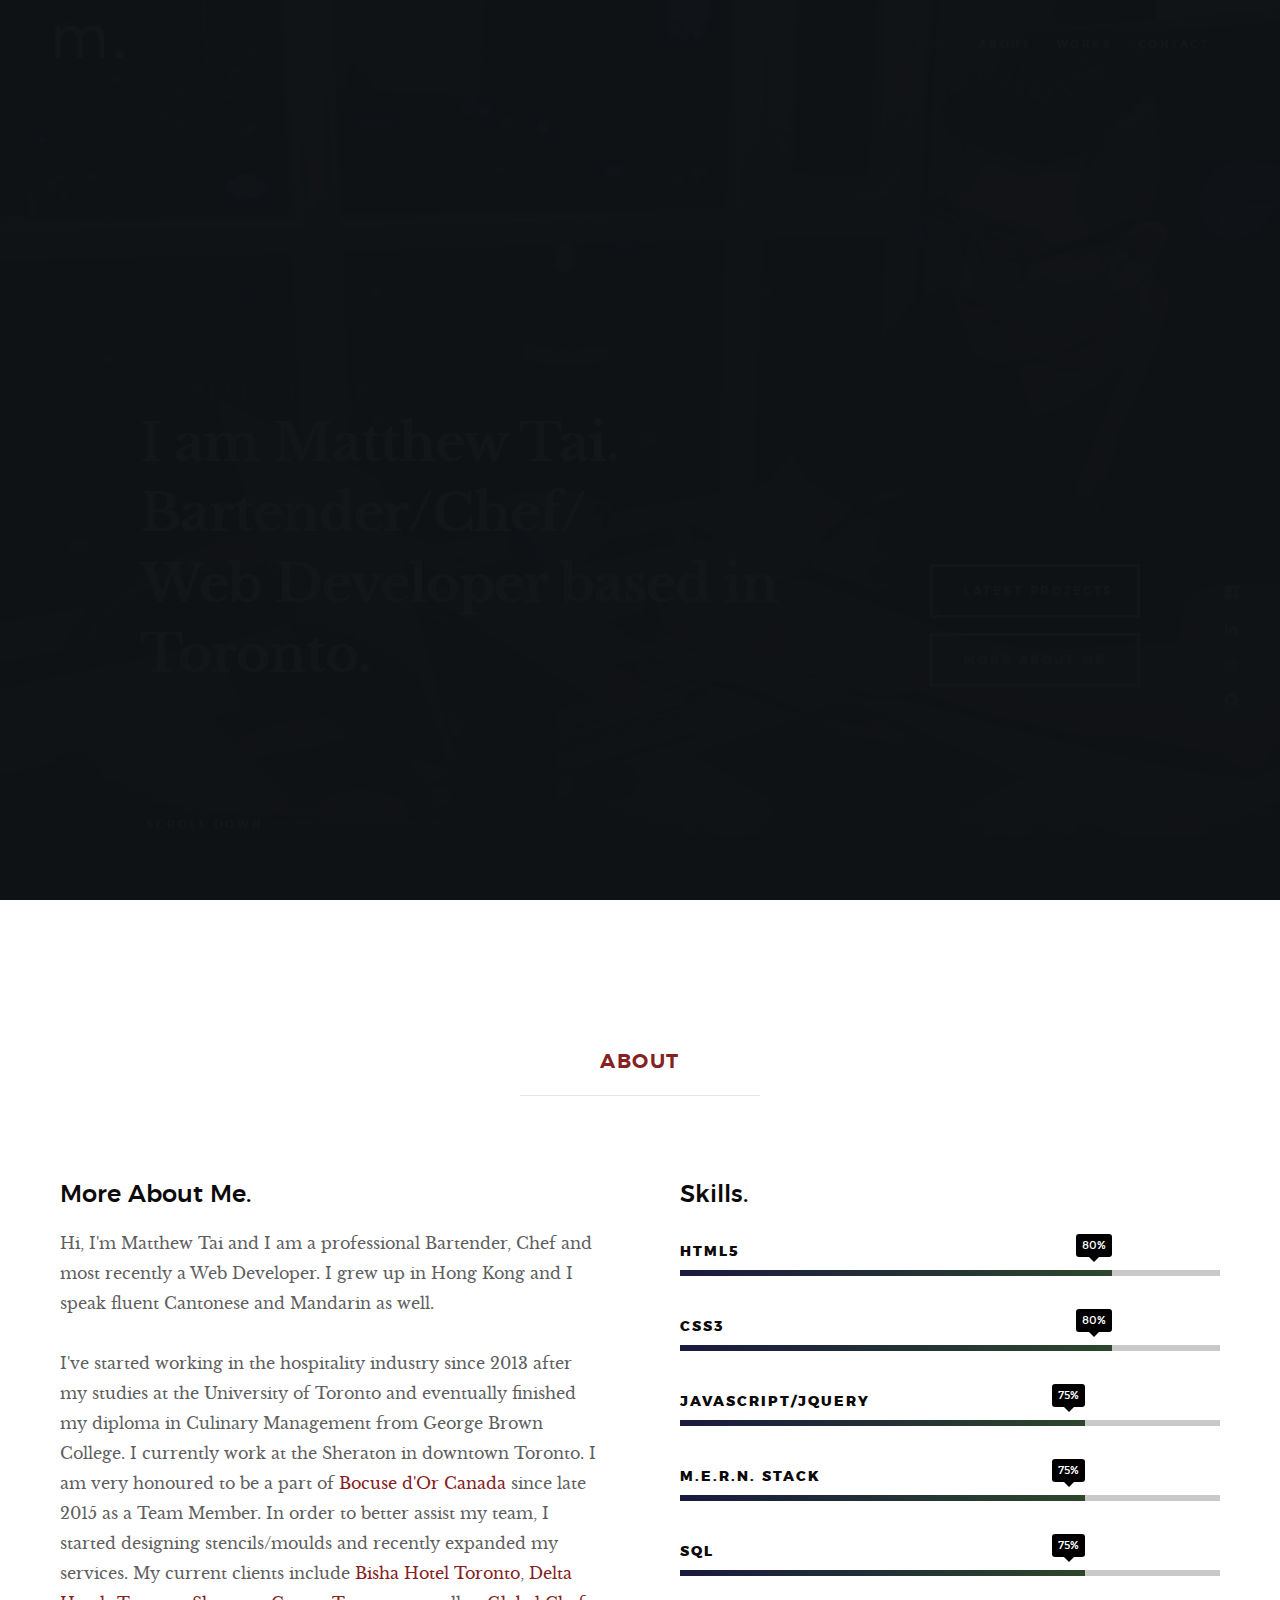
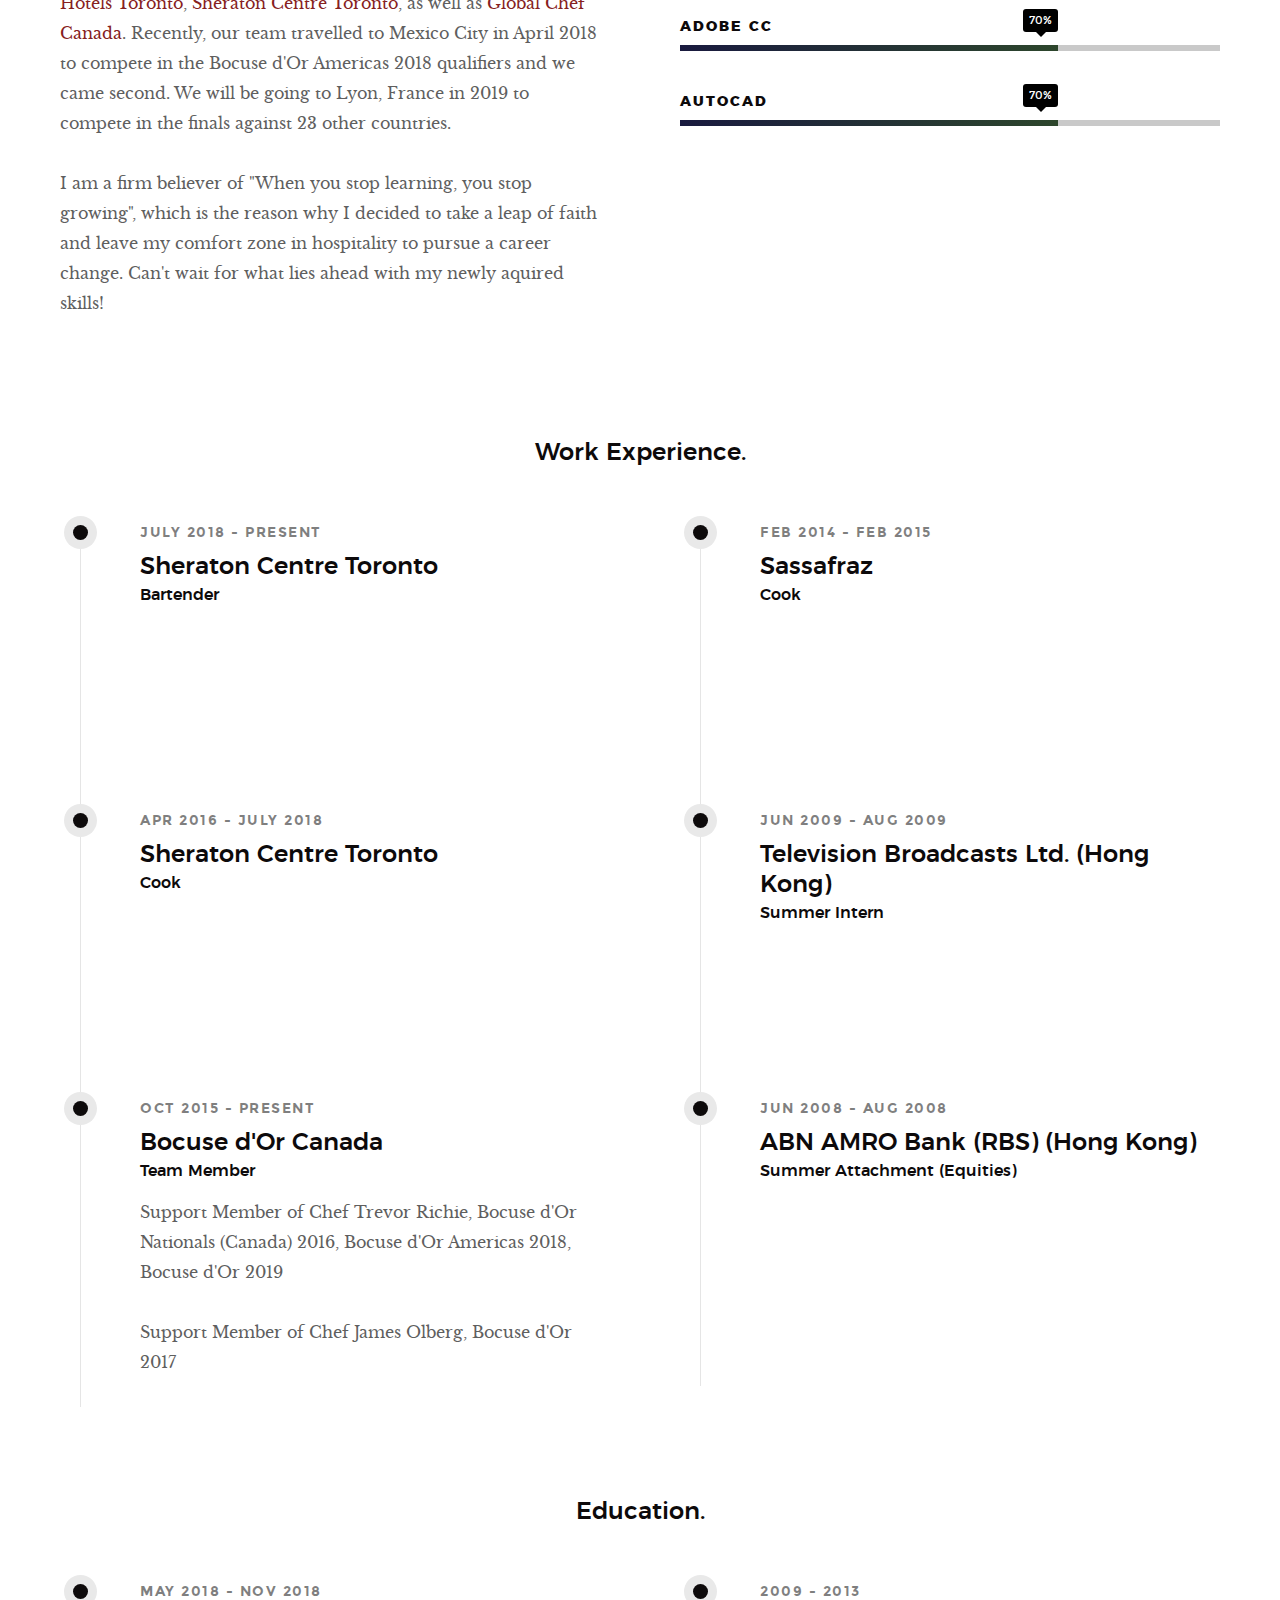
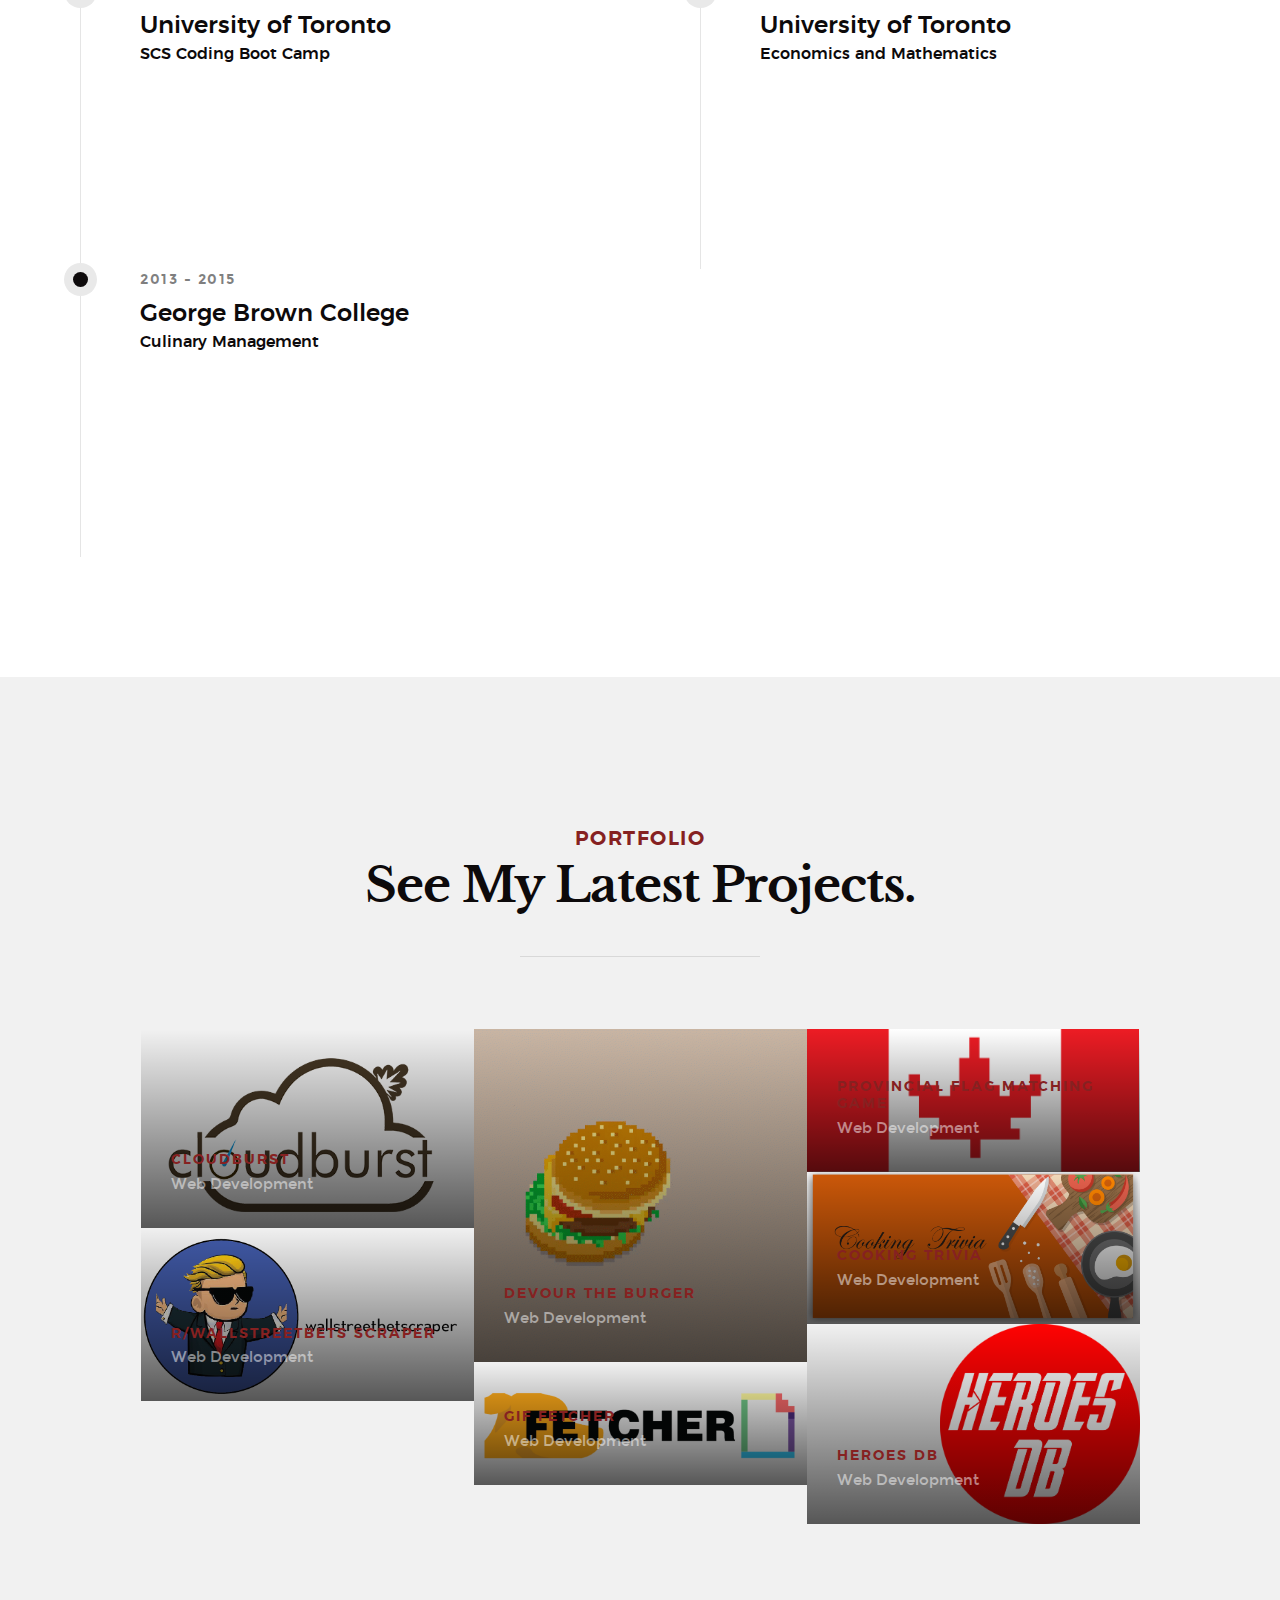
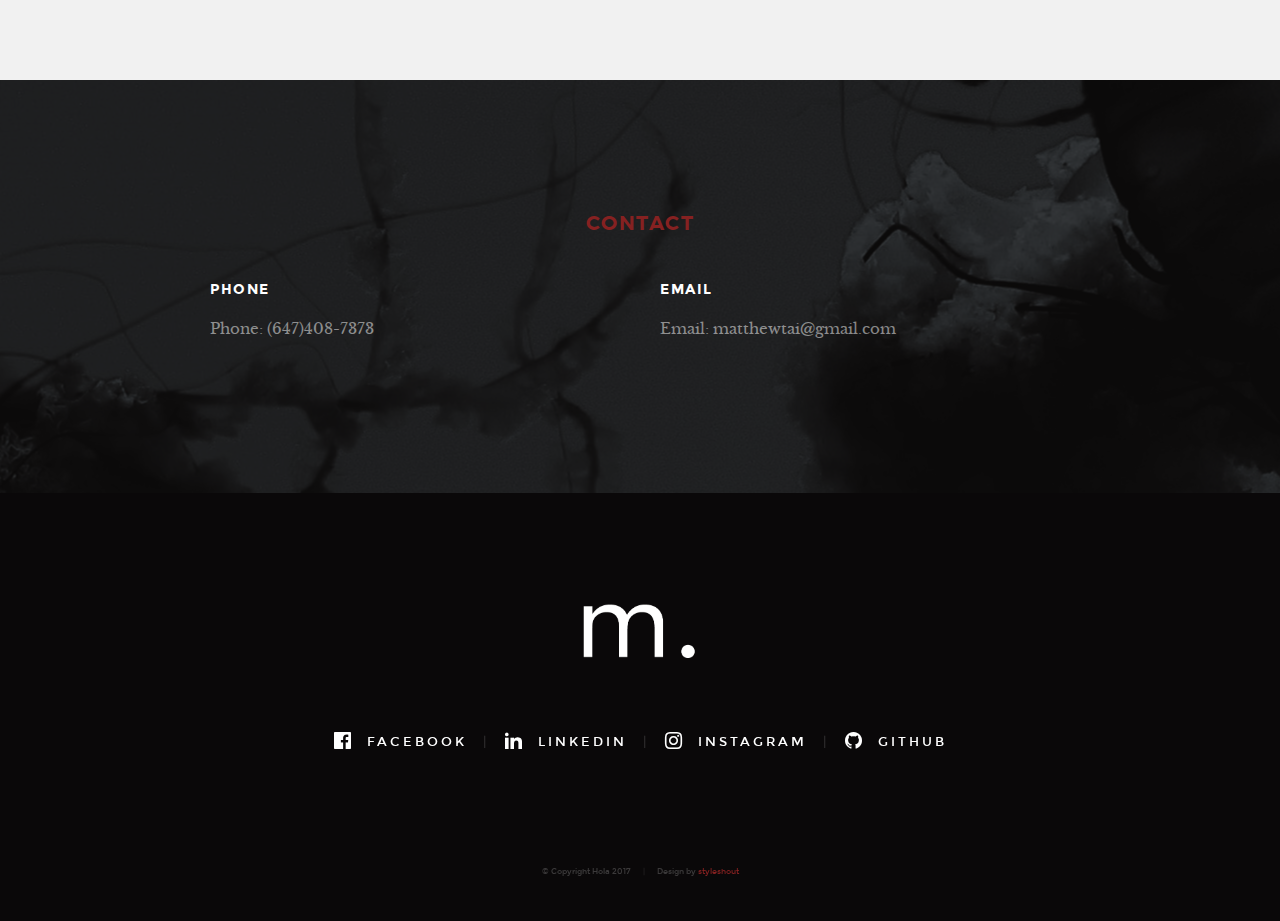
==== commit fdb9d0c9: "new portfolio page" ====
--- a/index.html
+++ b/index.html
@@ -1,158 +1,697 @@
 <!DOCTYPE html>
-<html lang="en-us">
+<!--[if lt IE 9 ]><html class="no-js oldie" lang="en"> <![endif]-->
+<!--[if IE 9 ]><html class="no-js oldie ie9" lang="en"> <![endif]-->
+<!--[if (gte IE 9)|!(IE)]><!-->
+<html class="no-js" lang="en">
+<!--<![endif]-->
 
 <head>
-  <meta charset="UTF-8">
-  <title>About | Matthew </title>
-
-  <meta name="viewport" content="width=device-width, initial-scale=1">
-  <link rel="stylesheet" href="https://stackpath.bootstrapcdn.com/bootstrap/4.1.1/css/bootstrap.min.css" integrity="sha384-WskhaSGFgHYWDcbwN70/dfYBj47jz9qbsMId/iRN3ewGhXQFZCSftd1LZCfmhktB"
-    crossorigin="anonymous">
-  <link rel="shortcut icon" type="image/x-icon" href="assets/images/logo.png">
-  <link rel="stylesheet" type="text/css" href="assets/css/styles.css">
-  <script src="https://code.jquery.com/jquery-3.2.1.slim.min.js" integrity="sha384-KJ3o2DKtIkvYIK3UENzmM7KCkRr/rE9/Qpg6aAZGJwFDMVNA/GpGFF93hXpG5KkN"
-    crossorigin="anonymous"></script>
-  <script src="https://cdnjs.cloudflare.com/ajax/libs/popper.js/1.12.9/umd/popper.min.js" integrity="sha384-ApNbgh9B+Y1QKtv3Rn7W3mgPxhU9K/ScQsAP7hUibX39j7fakFPskvXusvfa0b4Q"
-    crossorigin="anonymous"></script>
-  <script src="https://maxcdn.bootstrapcdn.com/bootstrap/4.0.0/js/bootstrap.min.js" integrity="sha384-JZR6Spejh4U02d8jOt6vLEHfe/JQGiRRSQQxSfFWpi1MquVdAyjUar5+76PVCmYl"
-    crossorigin="anonymous"></script>
+
+    <!--- basic page needs
+    ================================================== -->
+    <meta charset="utf-8">
+    <title>Welcome</title>
+    <meta name="description" content="">
+    <meta name="author" content="">
+
+    <!-- mobile specific metas
+    ================================================== -->
+    <meta name="viewport" content="width=device-width, initial-scale=1">
+
+    <!-- CSS
+    ================================================== -->
+    <link rel="stylesheet" href="css/base.css">
+    <link rel="stylesheet" href="css/vendor.css">
+    <link rel="stylesheet" href="css/main.css">
+
+    <!-- script
+    ================================================== -->
+    <script src="js/modernizr.js"></script>
+    <script src="js/pace.min.js"></script>
+
+    <!-- favicons
+    ================================================== -->
+    <link rel="shortcut icon" href="favicon.ico" type="image/x-icon">
+    <link rel="icon" href="favicon.ico" type="image/x-icon">
+
 </head>
 
-<body>
-
-
-  <nav class="navbar navbar-expand-lg navbar-dark bg-dark">
-    <a class="navbar-brand" href="index.html">
-      <img src="assets/images/logo.png" width="100" height="100"></a>
-    <button class="navbar-toggler" type="button" data-toggle="collapse" data-target="#navbarNav" aria-controls="navbarNav" aria-expanded="false"
-      aria-label="Toggle navigation">
-      <span class="navbar-toggler-icon"></span>
-    </button>
-    <div class="collapse navbar-collapse" id="navbarNav">
-      <ul class="navbar-nav">
-        <li class="nav-item active">
-          <a class="nav-link" href="index.html">Home
-            <span class="sr-only">(current)</span>
-          </a>
-        </li>
-        <li class="nav-item">
-          <a class="nav-link" href="contact.html">Contact</a>
-        </li>
-        <li class="nav-item">
-          <a class="nav-link" href="portfolio.html">Portfolio</a>
-        </li>
-      </ul>
-    </div>
-  </nav>
-  <div class="row">
-   
-
-    <div class="container">
-
-      <div class=row>
-        <div class="col-xl-12">
-          <h1>About Me</h1>
+<body id="top">
+
+    <!-- header
+    ================================================== -->
+    <header class="s-header">
+
+        <div class="header-logo">
+            <a class="site-logo" href="index.html"><img src="images/logo.png" alt="Homepage"></a>
         </div>
 
-      </div>
-
-      <div class="row">
-        <div class="col-xl-12">
-          <p></p>
+        <nav class="header-nav-wrap">
+            <ul class="header-nav">
+                <li class="current"><a class="smoothscroll"  href="#home" title="home">Home</a></li>
+                <li><a class="smoothscroll"  href="#about" title="about">About</a></li>
+                <li><a class="smoothscroll"  href="#works" title="works">Works</a></li>
+                <li><a class="smoothscroll"  href="#contact" title="contact">Contact</a></li>
+            </ul>
+        </nav>
+
+        <a class="header-menu-toggle" href="#0"><span>Menu</span></a>
+
+    </header> <!-- end s-header -->
+
+
+   <!-- home
+   ================================================== -->
+   <section id="home" class="s-home page-hero target-section" data-parallax="scroll" data-image-src="images/hero-bg.jpg" data-natural-width=3000 data-natural-height=2000 data-position-y=0.001px>
+
+        <div class="overlay"></div>
+        <div class="shadow-overlay"></div>
+
+        <div class="home-content">
+
+            <div class="row home-content__main">
+
+                <h3>Hello There</h3>
+
+                <h1>
+                    I am Matthew Tai. <br>
+                    Bartender/Chef/ <br>
+                    Web Developer based in Toronto.
+                </h1>
+
+                <div class="home-content__buttons">
+                    <a href="#works" class="smoothscroll btn btn--stroke">
+                        Latest Projects
+                    </a>
+                    <a href="#about" class="smoothscroll btn btn--stroke">
+                        More About Me
+                    </a>
+                </div>
+
+                <div class="home-content__scroll">
+                    <a href="#about" class="scroll-link smoothscroll">
+                        <span>Scroll Down</span>
+                    </a>
+                </div>
+
+            </div>
+
+        </div> <!-- end home-content -->
+
+        <ul class="home-social">
+            <li>
+                <a href="https://www.facebook.com/matthewchtai"><i class="im im-facebook" aria-hidden="true"></i><span>Facebook</span></a>
+            </li>
+            <li>
+                <a href="https://www.linkedin.com/in/matthew-tai-a5b89326/"><i class="im im-linkedin" aria-hidden="true"></i><span>LinkedIn</span></a>
+            </li>
+            <li>
+                <a href="https://www.instagram.com/mtai/"><i class="im im-instagram" aria-hidden="true"></i><span>Instagram</span></a>
+            </li>
+            <li>
+                <a href="https://github.com/matthewtai"><i class="im im-github" aria-hidden="true"></i><span>GitHub</span></a>
+            </li>
+         
+        </ul> 
+        <!-- end home-social -->
+
+    </section> <!-- end s-home -->
+
+
+    <!-- about
+    ================================================== -->
+    <section id="about" class="s-about target-section">
+        
+        <div class="row narrow section-intro has-bottom-sep">
+            <div class="col-full text-center">
+                <h3>About</h3>
+            </div>
         </div>
-      </div>
-
-      <div class="row">
-
-        <div class="col-md-4" id="animation">
-          <img id="profilepic" src="assets/images/profile.jpg" width=200 height=200>
-        </div>
-        <div class="col-md-8" id="text">
-          <p>Hi, I'm Matthew Tai and I am a professional chef.</p>
-          <p>I've started working in the industry since 2013 and I currently work at the Sheraton in downtown Toronto. I am
+
+        <div class="row about-content">
+
+            <div class="col-six tab-full left">
+                <h3>More About Me.</h3>
+
+                <p>Hi, I'm Matthew Tai and I am a professional Bartender, Chef and most recently a Web Developer. I grew up in Hong Kong and I speak fluent Cantonese and Mandarin as well.</p>
+          <p>I've started working in the hospitality industry since 2013 after my studies at the University of Toronto and eventually finished my diploma in Culinary Management from George Brown College. I currently work at the Sheraton in downtown Toronto. I am
             very honoured to be a part of
-            <a href="http://www.bocusedorcanada.ca/">Bocuse d'Or Canada</a> since late 2015. In order to better assist my team, I started designing stencils/moulds
-            and recently expanded my services. My current clients include  <a href="https://www.bishahoteltoronto.com/">Bisha Hotel Toronto</a>
+            <a href="http://www.bocusedorcanada.ca/">Bocuse d'Or Canada</a> since late 2015 as a Team Member. In order to better assist my team, I started designing stencils/moulds
+            and recently expanded my services. My current clients include  <a href="https://www.bishahoteltoronto.com/">Bisha Hotel Toronto</a>,
             <a href="https://www.instagram.com/deltatoronto//">Delta Hotels Toronto</a>,
             <a href="https://www.instagram.com/sheratoncentretoronto/">Sheraton Centre Toronto</a>, as well as
             <a href="https://www.instagram.com/globalchefcanada/">Global Chef Canada</a>. Recently, our team travelled to Mexico City in April 2018 to compete in the Bocuse d'Or
             Americas 2018 qualifiers and we came second. We will be going to Lyon, France in 2019 to compete in the finals
             against 23 other countries.</p>
-            <p>Can't wait for wait lies aheaed with my newly aquired skills!</p>
-
+            <p>I am a firm believer of "When you stop learning, you stop growing", which is the reason why I decided to take a leap of faith and leave my comfort zone in hospitality to pursue a career change. Can't wait for what lies ahead with my newly aquired skills!</p>
+            </div>
+
+            <div class="col-six tab-full right">
+                <h3>Skills.</h3>
+
+                <ul class="skill-bars">
+                    <li>
+                    <div class="progress percent80"><span>80%</span></div>
+                    <strong>HTML5</strong>
+                    </li>
+                    <li>
+                    <div class="progress percent80"><span>80%</span></div>
+                    <strong>CSS3</strong>
+                    </li>
+                    <li>
+                    <div class="progress percent75"><span>75%</span></div>
+                    <strong>JavaScript/JQuery</strong>
+                    </li>
+                    <li>
+                    <div class="progress percent75"><span>75%</span></div>
+                    <strong>M.E.R.N. Stack</strong>
+                    </li>
+                    <li>
+                    <div class="progress percent75"><span>75%</span></div>
+                    <strong>SQL</strong>
+                    </li>   
+                    <li>
+                    <div class="progress percent70"><span>70%</span></div>
+                    <strong>Adobe CC</strong>
+                    </li>   
+                    <li>
+                    <div class="progress percent70"><span>70%</span></div>
+                    <strong>AutoCAD</strong>
+                    </li>
+                        
+                </ul>
+            </div>
+
+        </div> <!-- end about-content -->
+
+       
+
+        <div class="row about-content about-content--timeline">
+
+            <div class="col-full text-center">
+                <h3>Work Experience.</h3>
+            </div>
+
+            <div class="col-six tab-full left">
+                <div class="timeline">
+
+                    <div class="timeline__block">
+                        <div class="timeline__bullet"></div>
+                        <div class="timeline__header">
+                            <p class="timeline__timeframe">July 2018 - Present</p>
+                            <h3>Sheraton Centre Toronto</h3>
+                            <h5>Bartender</h5>
+                        </div>
+                        <div class="timeline__desc">
+                           
+                        </div>
+                    </div> <!-- end timeline__block -->
+
+                    <div class="timeline__block">
+                        <div class="timeline__bullet"></div>
+                        <div class="timeline__header">
+                            <p class="timeline__timeframe">Apr 2016 - July 2018</p>
+                            <h3>Sheraton Centre Toronto</h3>
+                            <h5>Cook</h5>
+                        </div>
+                        <div class="timeline__desc">	
+                            
+                        </div>
+                    </div> <!-- end timeline__block -->
+
+                    <div class="timeline__block">
+                            <div class="timeline__bullet"></div>
+                            <div class="timeline__header">
+                                <p class="timeline__timeframe">Oct 2015 - Present</p>
+                                <h3>Bocuse d'Or Canada</h3>
+                                <h5>Team Member</h5>
+                            </div>
+                            <div class="timeline__desc">
+                                <p>Support Member of Chef Trevor Richie, Bocuse d'Or Nationals (Canada) 2016, Bocuse d'Or Americas 2018, Bocuse d'Or 2019</p> 
+    
+                                <p>Support Member of Chef James Olberg, Bocuse d'Or 2017</p>
+                            </div>
+                        </div> <!-- end timeline__block -->
+                </div> <!-- end timeline -->
+            </div> <!-- end left -->
+
+            <div class="col-six tab-full right">
+                <div class="timeline">
+
+                   
+
+                    <div class="timeline__block">
+                        <div class="timeline__bullet"></div>
+                        <div class="timeline__header">
+                            <p class="timeline__timeframe">Feb 2014 - Feb 2015</p>
+                            <h3>Sassafraz</h3>
+                            <h5>Cook</h5>
+                        </div>
+                      
+                    </div> <!-- end timeline__block -->
+                    <div class="timeline__block">
+                            <div class="timeline__bullet"></div>
+                            <div class="timeline__header">
+                                <p class="timeline__timeframe">Jun 2009 - Aug 2009</p>
+                                <h3>Television Broadcasts Ltd. (Hong Kong)</h3>
+                                <h5>Summer Intern</h5>
+                            </div>
+                           
+                        </div> <!-- end timeline__block -->
+                    <div class="timeline__block">
+                            <div class="timeline__bullet"></div>
+                            <div class="timeline__header">
+                                <p class="timeline__timeframe">Jun 2008 - Aug 2008</p>
+                                <h3>ABN AMRO Bank (RBS) (Hong Kong)</h3>
+                                <h5>Summer Attachment (Equities)</h5>
+                            </div>
+                           
+                        </div> <!-- end timeline__block -->
+
+                </div> <!-- end timeline -->
+            </div> <!-- end right -->
+
+        </div> <!-- end about-content timeline -->
+
+        <div class="row about-content about-content--timeline">
+
+            <div class="col-full text-center">
+                <h3>Education.</h3>
+            </div>
+
+            <div class="col-six tab-full left">
+                <div class="timeline">
+
+                    <div class="timeline__block">
+                        <div class="timeline__bullet"></div>
+                        <div class="timeline__header">
+                            <p class="timeline__timeframe">May 2018 - Nov 2018</p>
+                            <h3>University of Toronto</h3>
+                            <h5>SCS Coding Boot Camp</h5>
+                        </div>
+                        
+                    </div> <!-- end timeline__block -->
+
+                    <div class="timeline__block">
+                        <div class="timeline__bullet"></div>
+                        <div class="timeline__header">
+                            <p class="timeline__timeframe">2013 - 2015</p>
+                            <h3>George Brown College</h3>
+                            <h5>Culinary Management</h5>
+                        </div>
+                       
+                    </div> <!-- end timeline__block -->
+
+                </div> <!-- end timeline -->
+            </div> <!-- end left -->
+
+            <div class="col-six tab-full right">
+                <div class="timeline">
+
+                    <div class="timeline__block">
+                        <div class="timeline__bullet"></div>
+                        <div class="timeline__header">
+                            <p class="timeline__timeframe">2009 - 2013</p>
+                            <h3>University of Toronto</h3>
+                            <h5>Economics and Mathematics</h5>
+                        </div>
+                      
+                    </div> <!-- end timeline__block -->
+
+                   
+
+                </div> <!-- end timeline -->
+            </div> <!-- end right -->
+
+        </div> <!-- end about-content timeline -->
+
+    </section> <!-- end about -->
+    
+
+    <!-- works
+    ================================================== -->
+    <section id="works" class="s-works target-section">
+
+        <div class="row narrow section-intro has-bottom-sep">
+            <div class="col-full">
+                <h3>Portfolio</h3>
+                <h1>See My Latest Projects.</h1>
+                
+               
+            </div>
         </div>
 
-
-      </div>
-
-      <div id="instagram" class="row">
-
-
-        <script async defer src="//www.instagram.com/embed.js"></script>
-        <blockquote class="instagram-media" data-instgrm-captioned data-instgrm-permalink="https://www.instagram.com/p/BhfHP8LhTun/"
-          data-instgrm-version="8" style=" background:#FFF; border:0; border-radius:3px; box-shadow:0 0 1px 0 rgba(0,0,0,0.5),0 1px 10px 0 rgba(0,0,0,0.15); margin: 1px; max-width:200px;max-height:250px;padding:0; width:99.375%; width:-webkit-calc(100% - 2px); width:calc(100% - 2px);">
-          <div style="padding:8px;">
-            <div style=" background:#F8F8F8; line-height:0; margin-top:40px; padding:50.0% 0; text-align:center; width:100%;">
-              <div style=" background:url([data-uri]); display:block; height:44px; margin:0 auto -44px; position:relative; top:-22px; width:44px;"></div>
-            </div>
-
-
-          </div>
-
-
-        </blockquote>
-        <script async defer src="//www.instagram.com/embed.js"></script>
-        <blockquote class="instagram-media" data-instgrm-captioned data-instgrm-permalink="https://www.instagram.com/p/BeLnmz5gIFa/"
-          data-instgrm-version="8" style=" background:#FFF; border:1px; border-radius:3px; box-shadow:0 0 1px 0 rgba(0,0,0,0.5),0 1px 10px 0 rgba(0,0,0,0.15); margin: 1px; max-width:200px; max-height:250px; padding:0; width:99.375%; width:-webkit-calc(100% - 2px); width:calc(100% - 2px);">
-          <div style="padding:8px;">
-            <div style=" background:#F8F8F8; line-height:0; margin-top:40px; padding:38.15642458100559% 0; text-align:center; width:100%;">
-              <div style=" background:url([data-uri]); display:block; height:44px; margin:0 auto -44px; position:relative; top:-22px; width:44px;"></div>
-            </div>
-          </div>
-
-
-
-
-        </blockquote>
-        <script async defer src="//www.instagram.com/embed.js"></script>
-        <blockquote class="instagram-media" data-instgrm-captioned data-instgrm-permalink="https://www.instagram.com/p/BhiCz0_hAPY/"
-          data-instgrm-version="8" style=" background:#FFF; border:0; border-radius:3px; box-shadow:0 0 1px 0 rgba(0,0,0,0.5),0 1px 10px 0 rgba(0,0,0,0.15); margin: 1px; max-width:200px; max-height:250px; padding:0; width:99.375%; width:-webkit-calc(100% - 2px); width:calc(100% - 2px);">
-          <div style="padding:8px;">
-            <div style=" background:#F8F8F8; line-height:0; margin-top:40px; padding:50% 0; text-align:center; width:100%;">
-              <div style=" background:url([data-uri]); display:block; height:44px; margin:0 auto -44px; position:relative; top:-22px; width:44px;"></div>
-            </div>
-          </div>
-
-
-
-      </div>
+        <div class="row masonry-wrap">
+            <div class="masonry">
+
+                <div class="masonry__brick">
+                    <div class="item-folio">
+
+                        <div class="item-folio__thumb">
+                            <a href="images/portfolio/gallery/cloudburst.jpg" class="thumb-link" title="Cloudburst" data-size="1050x700">
+                                <img src="images/portfolio/cloudburstsmall.png" 
+                                    alt="">
+                                <span class="shadow-overlay"></span>
+                            </a>
+                        </div>
+
+                        <div class="item-folio__text">
+                            <h3 class="item-folio__title">
+                                    <a href="https://omsystem.herokuapp.com"> Cloudburst</a>
+                            </h3>
+                            <p class="item-folio__cat">
+                                Web Development
+                            </p>
+                        </div>
+
+                        <div class="item-folio__caption">
+                               
+                            <p> 
+                                Order Management System for Asset Managers (Barometer Capital Management)
+                            </p>
+                        </div>
+
+                    </div> <!-- end item-folio -->
+                </div> <!-- end masonry__brick -->
+
+                <div class="masonry__brick">
+                        <div class="item-folio">
+    
+                            <div class="item-folio__thumb">
+                                <a href="images/portfolio/gallery/burger.gif" class="thumb-link" title="Burger" data-size="400x400">
+                                    <img src="images/portfolio/burger.gif" style = "float:right" height = "388" width = "400"
+                                        alt="">
+                                    <span class="shadow-overlay"></span>
+                                </a>
+                            </div>
+    
+                            <div class="item-folio__text">
+                                <h3 class="item-folio__title">
+                                        <a href="https://ancient-hamlet-48176.herokuapp.com/"> Devour the Burger</a>
+                                </h3>
+                                <p class="item-folio__cat">
+                                    Web Development
+                                </p>
+                            </div>
+    
+                            <div class="item-folio__caption">
+                                   
+                                <p> 
+                                   Burger Devouring App!
+                                </p>
+                            </div>
+    
+                        </div> <!-- end item-folio -->
+                    </div> <!-- end masonry__brick -->
+
+                    <div class="masonry__brick">
+                            <div class="item-folio">
+        
+                                <div class="item-folio__thumb">
+                                    <a href="images/portfolio/gallery/canadaflag.png" class="thumb-link" title="Burger" data-size="1050x700">
+                                        <img src="images/portfolio/canadaflag.png"
+                                            alt="">
+                                        <span class="shadow-overlay"></span>
+                                    </a>
+                                </div>
+        
+                                <div class="item-folio__text">
+                                    <h3 class="item-folio__title">
+                                            <a href="https://guarded-river-80541.herokuapp.com/"> Provincial Flag Matching Game</a>
+                                    </h3>
+                                    <p class="item-folio__cat">
+                                        Web Development
+                                    </p>
+                                </div>
+        
+                                <div class="item-folio__caption">
+                                       
+                                    <p> 
+                                       Provincial Flag Matching Game
+                                    </p>
+                                </div>
+        
+                            </div> <!-- end item-folio -->
+                        </div> <!-- end masonry__brick -->
+
+                        <div class="masonry__brick">
+                                <div class="item-folio">
+            
+                                    <div class="item-folio__thumb">
+                                        <a href="images/portfolio/gallery/cookingtrivia.png" class="thumb-link" title="Trivia" data-size="1050x700">
+                                            <img src="images/portfolio/cookingtrivia.png"
+                                                alt="">
+                                            <span class="shadow-overlay"></span>
+                                        </a>
+                                    </div>
+            
+                                    <div class="item-folio__text">
+                                        <h3 class="item-folio__title">
+                                                <a href="https://matthewtai.github.io/TriviaGame"> Cooking Trivia</a>
+                                        </h3>
+                                        <p class="item-folio__cat">
+                                            Web Development
+                                        </p>
+                                    </div>
+            
+                                    <div class="item-folio__caption">
+                                           
+                                        <p> 
+                                           Cooking Trivia
+                                        </p>
+                                    </div>
+            
+                                </div> <!-- end item-folio -->
+                            </div> <!-- end masonry__brick -->
+                            <div class="masonry__brick">
+                                    <div class="item-folio">
+                
+                                        <div class="item-folio__thumb">
+                                            <a href="images/portfolio/gallery/wsbscraper-01.png" class="thumb-link" title="Scraper" data-size="1050x700">
+                                                <img src="images/portfolio/wsbscraper.png"
+                                                    alt="">
+                                                <span class="shadow-overlay"></span>
+                                            </a>
+                                        </div>
+                
+                                        <div class="item-folio__text">
+                                            <h3 class="item-folio__title">
+                                                    <a href="https://salty-lowlands-69500.herokuapp.com/"> r/wallstreetbets scraper</a>
+                                            </h3>
+                                            <p class="item-folio__cat">
+                                                Web Development
+                                            </p>
+                                        </div>
+                
+                                        <div class="item-folio__caption">
+                                               
+                                            <p> 
+                                               r/wallstreetbets Scraper
+                                            </p>
+                                        </div>
+                
+                                    </div> <!-- end item-folio -->
+                                </div> <!-- end masonry__brick -->
+                                <div class="masonry__brick">
+                                        <div class="item-folio">
+                    
+                                            <div class="item-folio__thumb">
+                                                <a href="images/portfolio/gallery/heroesdb.png" class="thumb-link" title="HeroesDB" data-size="400x400">
+                                                    <img src="images/portfolio/heroesdb.png" width = "200" height = "200" style ="float: right"
+                                                        alt="">
+                                                    <span class="shadow-overlay"></span>
+                                                </a>
+                                            </div>
+                    
+                                            <div class="item-folio__text">
+                                                <h3 class="item-folio__title">
+                                                        <a href="https://matthewtai.github.io/group-project"> Heroes DB</a>
+                                                </h3>
+                                                <p class="item-folio__cat">
+                                                    Web Development
+                                                </p>
+                                            </div>
+                    
+                                            <div class="item-folio__caption">
+                                                   
+                                                <p> 
+                                                   Heroes Database
+                                                </p>
+                                            </div>
+                    
+                                        </div> <!-- end item-folio -->
+                                    </div> <!-- end masonry__brick -->
+                                    <div class="masonry__brick">
+                                            <div class="item-folio">
+                        
+                                                <div class="item-folio__thumb">
+                                                    <a href="images/portfolio/gallery/fetcher.png" class="thumb-link" title="GIFFetcher" data-size="1050x700">
+                                                        <img src="images/portfolio/fetcher.png" 
+                                                            alt="">
+                                                        <span class="shadow-overlay"></span>
+                                                    </a>
+                                                </div>
+                        
+                                                <div class="item-folio__text">
+                                                    <h3 class="item-folio__title">
+                                                            <a href="https://matthewtai.github.io/giffetcher"> GIF Fetcher</a>
+                                                    </h3>
+                                                    <p class="item-folio__cat">
+                                                        Web Development
+                                                    </p>
+                                                </div>
+                        
+                                                <div class="item-folio__caption">
+                                                       
+                                                    <p> 
+                                                      GIF Fetcher
+                                                    </p>
+                                                </div>
+                        
+                                            </div> <!-- end item-folio -->
+                                        </div> <!-- end masonry__brick -->
+                                   
+
+            </div>
+        </div> <!-- end masonry -->
+
+    </section> <!-- end works -->
+
+
+
+    
+
+   
+    
+    <!-- s-stats
+    ================================================== -->
+    <section id="contact" class="s-contact target-section">
+
+        <div class="overlay"></div>
+
+        <div class="row narrow section-intro">
+            <div class="col-full">
+                <h3>Contact</h3>
+             
+            </div>
+        </div>
+
+        <div class="row contact__main">
+           
+            <div class="col-six tab-full contact__infos">
+                <h4 class="h06">Phone</h4>
+                <p>Phone: (647)408-7373</p>
+            </div>
+            <div class="col-six tab-full contact__infos">
+                    <h4 class="h06">Email</h4>
+                    <p>Email: matthewtai@gmail.com</p>
+                </div>
+    
+        </div>
+
+    </section> <!-- end s-contact -->
+
+
+    <!-- footer
+    ================================================== -->
+    <footer>
+        <div class="row">
+            <div class="col-full">
+
+                <div class="footer-logo">
+                    <a class="footer-site-logo" href="#0"><img src="images/logo.png" alt="Homepage"></a>
+                </div>
+
+                <ul class="footer-social">
+                    <li><a href="https://www.facebook.com/matthewchtai">
+                        <i class="im im-facebook" aria-hidden="true"></i>
+                        <span>Facebook</span>
+                    </a></li>
+                    <li><a href="https://www.linkedin.com/in/matthew-tai-a5b89326/">
+                        <i class="im im-linkedin" aria-hidden="true"></i>
+                        <span>LinkedIn</span>
+                    </a></li>
+                    <li><a href="https://www.instagram.com/mtai/">
+                        <i class="im im-instagram" aria-hidden="true"></i>
+                        <span>Instagram</span>
+                    </a></li>
+                    <li><a href="https://github.com/matthewtai">
+                        <i class="im im-github" aria-hidden="true"></i>
+                        <span>GitHub</span>
+                    </a></li>
+                </ul>
+                    
+            </div>
+        </div>
+
+        <div class="row footer-bottom">
+
+            <div class="col-twelve">
+                <div class="copyright">
+                    <span>© Copyright Hola 2017</span> 
+                    <span>Design by <a href="https://www.styleshout.com/">styleshout</a></span>	
+                </div>
+
+                <div class="go-top">
+                <a class="smoothscroll" title="Back to Top" href="#top"><i class="im im-arrow-up" aria-hidden="true"></i></a>
+                </div>
+            </div>
+
+        </div> <!-- end footer-bottom -->
+
+    </footer> <!-- end footer -->
+
+
+    <!-- photoswipe background
+    ================================================== -->
+    <div aria-hidden="true" class="pswp" role="dialog" tabindex="-1">
+
+        <div class="pswp__bg"></div>
+        <div class="pswp__scroll-wrap">
+
+            <div class="pswp__container">
+                <div class="pswp__item"></div>
+                <div class="pswp__item"></div>
+                <div class="pswp__item"></div>
+            </div>
+
+            <div class="pswp__ui pswp__ui--hidden">
+                <div class="pswp__top-bar">
+                    <div class="pswp__counter"></div><button class="pswp__button pswp__button--close" title="Close (Esc)"></button> <button class="pswp__button pswp__button--share" title=
+                    "Share"></button> <button class="pswp__button pswp__button--fs" title="Toggle fullscreen"></button> <button class="pswp__button pswp__button--zoom" title=
+                    "Zoom in/out"></button>
+                    <div class="pswp__preloader">
+                        <div class="pswp__preloader__icn">
+                            <div class="pswp__preloader__cut">
+                                <div class="pswp__preloader__donut"></div>
+                            </div>
+                        </div>
+                    </div>
+                </div>
+                <div class="pswp__share-modal pswp__share-modal--hidden pswp__single-tap">
+                    <div class="pswp__share-tooltip"></div>
+                </div><button class="pswp__button pswp__button--arrow--left" title="Previous (arrow left)"></button> <button class="pswp__button pswp__button--arrow--right" title=
+                "Next (arrow right)"></button>
+                <div class="pswp__caption">
+                    <div class="pswp__caption__center"></div>
+                </div>
+            </div>
+
+        </div>
+
+    </div><!-- end photoSwipe background -->
+
+    <div id="preloader">
+        <div id="loader"></div>
     </div>
 
 
-    <footer class="footer">
-
-
-      <a href="https://www.facebook.com/matthewchtai">
-        <img alt="Facebook" src="assets/images/facebook.png" width="30" height="30">
-      </a>
-
-      <a href="https://www.instagram.com/mtai">
-        <img alt="Instagram" src="assets/images/instagram.png" width="30" height="30">
-      </a>
-
-      <a href="https://www.linkedin.com/in/matthew-tai-a5b89326">
-        <img alt="Linkedin" src="assets/images/linkedin.png" width="30" height="30">
-      </a>
-
-      <a href="https://www.github.com/matthewtai">
-        <img alt="Github" src="assets/images/github.png" width="30" height="30">
-      </a>
-
-      <a href="mailto:matthewtai@gmial.com"><img alt="Github" src="assets/images/email.png" width="30" height="30">
-
-    </footer>
+    <!-- Java Script
+    ================================================== -->
+    <script src="js/jquery-3.2.1.min.js"></script>
+    <script src="js/plugins.js"></script>
+    <script src="js/main.js"></script>
+
 </body>
 
-</div>
-
 </html>--- a/css/base.css
+++ b/css/base.css
@@ -0,0 +1,858 @@
+/* =================================================================== 
+ *
+ *  Hola v1.0 Base Stylesheet
+ *  10-02-2017
+ *  ------------------------------------------------------------------
+ *
+ *  TOC:
+ *  # Normalize
+ *  # Basic/base setup styles
+ *      ## Media
+ *      ## Typography resets
+ *      ## links
+ *      ## inputs
+ *  # grid
+ *      ## medium size devices
+ *      ## tablets
+ *      ## mobile devices
+ *      ## small mobile devices
+ *  # block grids
+ *      ## medium size devices
+ *      ## tablets
+ *      ## mobile devices
+ *      ## small mobile devices
+ *  # MISC
+ *
+ * =================================================================== */
+
+
+/* ===================================================================
+ * # normalize
+ * normalize.css v5.0.0 | MIT License | 
+ * github.com/necolas/normalize.css
+ *
+ * ------------------------------------------------------------------- */
+
+html {
+    font-family: sans-serif;
+    line-height: 1.15;
+    -ms-text-size-adjust: 100%;
+    -webkit-text-size-adjust: 100%;
+}
+
+body {
+    margin: 0;
+}
+
+article, aside, footer, header, nav, section {
+    display: block;
+}
+
+h1 {
+    font-size: 2em;
+    margin: 0.67em 0;
+}
+
+figcaption, figure, main {
+    display: block;
+}
+
+figure {
+    margin: 1em 40px;
+}
+
+hr {
+    box-sizing: content-box;
+    height: 0;
+    overflow: visible;
+}
+
+pre {
+    font-family: monospace, monospace;
+    font-size: 1em;
+}
+
+a {
+    background-color: transparent;
+    -webkit-text-decoration-skip: objects;
+}
+
+a:active, a:hover {
+    outline-width: 0;
+}
+
+abbr[title] {
+    border-bottom: none;
+    text-decoration: underline;
+    text-decoration: underline dotted;
+}
+
+b, strong {
+    font-weight: inherit;
+}
+
+b, strong {
+    font-weight: bolder;
+}
+
+code, kbd, samp {
+    font-family: monospace, monospace;
+    font-size: 1em;
+}
+
+dfn {
+    font-style: italic;
+}
+
+mark {
+    background-color: #ff0;
+    color: #000;
+}
+
+small {
+    font-size: 80%;
+}
+
+sub, sup {
+    font-size: 75%;
+    line-height: 0;
+    position: relative;
+    vertical-align: baseline;
+}
+
+sub {
+    bottom: -0.25em;
+}
+
+sup {
+    top: -0.5em;
+}
+
+audio, video {
+    display: inline-block;
+}
+
+audio:not([controls]) {
+    display: none;
+    height: 0;
+}
+
+img {
+    border-style: none;
+}
+
+svg:not(:root) {
+    overflow: hidden;
+}
+
+button, input, optgroup, select, textarea {
+    font-family: sans-serif;
+    font-size: 100%;
+    line-height: 1.15;
+    margin: 0;
+}
+
+button, input {
+    overflow: visible;
+}
+
+button, select {
+    text-transform: none;
+}
+
+button, html [type="button"], [type="reset"], [type="submit"] {
+    -webkit-appearance: button;
+}
+
+button::-moz-focus-inner, [type="button"]::-moz-focus-inner, [type="reset"]::-moz-focus-inner, [type="submit"]::-moz-focus-inner {
+    border-style: none;
+    padding: 0;
+}
+
+button:-moz-focusring, [type="button"]:-moz-focusring, [type="reset"]:-moz-focusring, [type="submit"]:-moz-focusring {
+    outline: 1px dotted ButtonText;
+}
+
+fieldset {
+    border: 1px solid #c0c0c0;
+    margin: 0 2px;
+    padding: 0.35em 0.625em 0.75em;
+}
+
+legend {
+    box-sizing: border-box;
+    color: inherit;
+    display: table;
+    max-width: 100%;
+    padding: 0;
+    white-space: normal;
+}
+
+progress {
+    display: inline-block;
+    vertical-align: baseline;
+}
+
+textarea {
+    overflow: auto;
+}
+
+[type="checkbox"], [type="radio"] {
+    box-sizing: border-box;
+    padding: 0;
+}
+
+[type="number"]::-webkit-inner-spin-button, [type="number"]::-webkit-outer-spin-button {
+    height: auto;
+}
+
+[type="search"] {
+    -webkit-appearance: textfield;
+    outline-offset: -2px;
+}
+
+[type="search"]::-webkit-search-cancel-button, [type="search"]::-webkit-search-decoration {
+    -webkit-appearance: none;
+}
+
+::-webkit-file-upload-button {
+    -webkit-appearance: button;
+    font: inherit;
+}
+
+details, menu {
+    display: block;
+}
+
+summary {
+    display: list-item;
+}
+
+canvas {
+    display: inline-block;
+}
+
+template {
+    display: none;
+}
+
+[hidden] {
+    display: none;
+}
+
+
+/* ===================================================================
+ * # basic/base setup styles - (_basic.scss)
+ *
+ * ------------------------------------------------------------------- */
+
+html {
+    font-size: 62.5%;
+    box-sizing: border-box;
+}
+
+*, *::before, *::after {
+    box-sizing: inherit;
+}
+
+body {
+    font-weight: normal;
+    line-height: 1;
+    word-wrap: break-word;
+    text-rendering: optimizeLegibility;
+    -webkit-overflow-scrolling: touch;
+    -webkit-text-size-adjust: none;
+}
+
+body, input, button {
+    -moz-osx-font-smoothing: grayscale;
+    -webkit-font-smoothing: antialiased;
+}
+
+
+/* ------------------------------------------------------------------- 
+ * ## Media - (_basic.scss)
+ * ------------------------------------------------------------------- */
+
+img, video {
+    max-width: 100%;
+    height: auto;
+}
+
+
+/* ------------------------------------------------------------------- 
+ * ## Typography resets - (_basic.scss)
+ * ------------------------------------------------------------------- */
+
+div, dl, dt, dd, ul, ol, li, h1, h2, h3, h4, h5, h6, pre, form, p, blockquote, th, td {
+    margin: 0;
+    padding: 0;
+}
+
+h1, h2, h3, h4, h5, h6 {
+    -webkit-font-smoothing: auto;
+    -webkit-font-smoothing: antialiased;
+    -webkit-font-variant-ligatures: common-ligatures;
+    -moz-font-variant-ligatures: common-ligatures;
+    font-variant-ligatures: common-ligatures;
+    text-rendering: optimizeLegibility;
+}
+
+em, i {
+    font-style: italic;
+    line-height: inherit;
+}
+
+strong, b {
+    font-weight: bold;
+    line-height: inherit;
+}
+
+small {
+    font-size: 60%;
+    line-height: inherit;
+}
+
+ol, ul {
+    list-style: none;
+}
+
+li {
+    display: block;
+}
+
+
+/* ------------------------------------------------------------------- 
+ * ## links - (_basic.scss)
+ * ------------------------------------------------------------------- */
+
+a {
+    text-decoration: none;
+    line-height: inherit;
+}
+
+a img {
+    border: none;
+}
+
+
+/* ------------------------------------------------------------------- 
+ * ## inputs - (_basic.scss)
+ * ------------------------------------------------------------------- */
+
+fieldset {
+    margin: 0;
+    padding: 0;
+}
+
+input[type="email"], 
+input[type="number"], 
+input[type="search"], 
+input[type="text"], 
+input[type="tel"], 
+input[type="url"], 
+input[type="password"], textarea {
+    -webkit-appearance: none;
+    -moz-appearance: none;
+    -ms-appearance: none;
+    -o-appearance: none;
+    appearance: none;
+}
+
+
+/* ===================================================================
+ * # grid - (_grid.scss)
+ *
+ * ------------------------------------------------------------------- */
+
+.row {
+    width: 94%;
+    max-width: 1200px;
+    margin: 0 auto;
+}
+
+.row:after {
+    content: "";
+    display: table;
+    clear: both;
+}
+
+.row .row {
+    width: auto;
+    max-width: none;
+    margin-left: -20px;
+    margin-right: -20px;
+}
+
+
+/* column blocks
+ * -------------------------------------- */
+
+[class*="col-"] {
+    float: left;
+}
+
+[class*="col-"] + [class*="col-"].end {
+    float: right;
+}
+
+[class*="col-"] {
+    padding: 0 20px;
+}
+
+
+/* column width classes 
+ * -------------------------------------- */
+
+.col-one {
+    width: 8.33333%;
+}
+
+.col-two, .col-1-6 {
+    width: 16.66667%;
+}
+
+.col-three, .col-1-4 {
+    width: 25%;
+}
+
+.col-four, .col-1-3 {
+    width: 33.33333%;
+}
+
+.col-five {
+    width: 41.66667%;
+}
+
+.col-six, .col-1-2 {
+    width: 50%;
+}
+
+.col-seven {
+    width: 58.33333%;
+}
+
+.col-eight, .col-2-3 {
+    width: 66.66667%;
+}
+
+.col-nine, .col-3-4 {
+    width: 75%;
+}
+
+.col-ten, .col-5-6 {
+    width: 83.33333%;
+}
+
+.col-eleven {
+    width: 91.66667%;
+}
+
+.col-twelve, .col-full {
+    width: 100%;
+}
+
+
+/* ------------------------------------------------------------------- 
+ * ## medium size devices - (_grid.scss)
+ * ------------------------------------------------------------------- */
+
+@media only screen and (max-width: 1200px) {
+    .row .row {
+        margin-left: -15px;
+        margin-right: -15px;
+    }
+    [class*="col-"] {
+        padding: 0 15px;
+    }
+    .md-two, .md-1-6 {
+        width: 16.66667%;
+    }
+    .md-one {
+        width: 8.33333%;
+    }
+    .md-three, .md-1-4 {
+        width: 25%;
+    }
+    .md-four, .md-1-3 {
+        width: 33.33333%;
+    }
+    .md-five {
+        width: 41.66667%;
+    }
+    .md-six, .md-1-2 {
+        width: 50%;
+    }
+    .md-seven {
+        width: 58.33333%;
+    }
+    .md-eight, .md-2-3 {
+        width: 66.66667%;
+    }
+    .md-nine, .md-3-4 {
+        width: 75%;
+    }
+    .md-ten, .md-5-6 {
+        width: 83.33333%;
+    }
+    .md-eleven {
+        width: 91.66667%;
+    }
+    .md-twelve, .md-full {
+        width: 100%;
+    }
+}
+
+
+/* ------------------------------------------------------------------- 
+ * ## tablets - (_grid.scss)
+ * ------------------------------------------------------------------- */
+
+@media only screen and (max-width: 800px) {
+    .row {
+        width: 90%;
+    }
+    .tab-1-4 {
+        width: 25%;
+    }
+    .tab-1-3 {
+        width: 33.33333%;
+    }
+    .tab-1-2 {
+        width: 50%;
+    }
+    .tab-2-3 {
+        width: 66.66667%;
+    }
+    .tab-3-4 {
+        width: 75%;
+    }
+    .tab-full {
+        width: 100%;
+    }
+}
+
+
+/* ------------------------------------------------------------------- 
+ * ## mobile devices - (_grid.scss)
+ * ------------------------------------------------------------------- */
+
+@media only screen and (max-width: 600px) {
+    .row {
+        width: auto;
+        padding-left: 25px;
+        padding-right: 25px;
+    }
+    .row .row {
+        margin-left: -10px;
+        margin-right: -10px;
+    }
+    [class*="col-"] {
+        padding: 0 10px;
+    }
+    .mob-1-4 {
+        width: 25%;
+    }
+    .mob-1-3 {
+        width: 33.33333%;
+    }
+    .mob-1-2 {
+        width: 50%;
+    }
+    .mob-2-3 {
+        width: 66.66667%;
+    }
+    .mob-3-4 {
+        width: 75%;
+    }
+    .mob-full {
+        width: 100%;
+    }
+}
+
+
+/* ------------------------------------------------------------------- 
+ * ## small mobile devices - (_grid.scss) 
+ * ------------------------------------------------------------------- */
+
+
+/* stack columns on small mobile devices
+ * ------------------------------------------------------------------- */
+
+@media only screen and (max-width: 400px) {
+    .row .row {
+        padding-left: 0;
+        padding-right: 0;
+        margin-left: 0;
+        margin-right: 0;
+    }
+    [class*="col-"] {
+        width: 100% !important;
+        float: none !important;
+        clear: both !important;
+        margin-left: 0;
+        margin-right: 0;
+        padding: 0;
+    }
+    [class*="col-"] + [class*="col-"].end {
+        float: none;
+    }
+}
+
+
+/* ===================================================================
+ * # block grids - (_grid.scss)
+ * ------------------------------------------------------------------- */
+
+
+/*   Equally-sized columns define at row level
+ * ------------------------------------------------------------------- */
+
+[class*="block-"]:after {
+    content: "";
+    display: table;
+    clear: both;
+}
+
+.block-1-6 .col-block {
+    width: 16.66667%;
+}
+
+.block-1-5 .col-block {
+    width: 20%;
+}
+
+.block-1-4 .col-block {
+    width: 25%;
+}
+
+.block-1-3 .col-block {
+    width: 33.33333%;
+}
+
+.block-1-2 .col-block {
+    width: 50%;
+}
+
+
+/**
+ * Clearing for block grid columns. Allow columns with 
+ * different heights to align properly.
+ */
+
+.block-1-6 .col-block:nth-child(6n+1), 
+.block-1-5 .col-block:nth-child(5n+1), 
+.block-1-4 .col-block:nth-child(4n+1), 
+.block-1-3 .col-block:nth-child(3n+1), 
+.block-1-2 .col-block:nth-child(2n+1) {
+    clear: both;
+}
+
+
+/* ------------------------------------------------------------------- 
+ * ## medium size devices - (_grid.scss)
+ * ------------------------------------------------------------------- */
+
+@media only screen and (max-width: 1200px) {
+    .block-m-1-6 .col-block {
+        width: 16.66667%;
+    }
+    .block-m-1-5 .col-block {
+        width: 20%;
+    }
+    .block-m-1-4 .col-block {
+        width: 25%;
+    }
+    .block-m-1-3 .col-block {
+        width: 33.33333%;
+    }
+    .block-m-1-2 .col-block {
+        width: 50%;
+    }
+    .block-m-full .col-block {
+        width: 100%;
+        clear: both;
+    }
+    [class*="block-m-"] .bgrid:nth-child(n) {
+        clear: none;
+    }
+    .block-m-1-6 .col-block:nth-child(6n+1), 
+    .block-m-1-5 .col-block:nth-child(5n+1), 
+    .block-m-1-4 .col-block:nth-child(4n+1), 
+    .block-m-1-3 .col-block:nth-child(3n+1), 
+    .block-m-1-2 .col-block:nth-child(2n+1) {
+        clear: both;
+    }
+}
+
+
+/* ------------------------------------------------------------------- 
+ * ## tablets - (_grid.scss)
+ * ------------------------------------------------------------------- */
+
+@media only screen and (max-width: 800px) {
+    .block-tab-1-6 .col-block {
+        width: 16.66667%;
+    }
+    .block-tab-1-5 .col-block {
+        width: 20%;
+    }
+    .block-tab-1-4 .col-block {
+        width: 25%;
+    }
+    .block-tab-1-3 .col-block {
+        width: 33.33333%;
+    }
+    .block-tab-1-2 .col-block {
+        width: 50%;
+    }
+    .block-tab-full .col-block {
+        width: 100%;
+        clear: both;
+    }
+    [class*="block-tab-"] .bgrid:nth-child(n) {
+        clear: none;
+    }
+    .block-tab-1-6 .col-block:nth-child(6n+1), 
+    .block-tab-1-6 .col-block:nth-child(5n+1), 
+    .block-tab-1-4 .col-block:nth-child(4n+1), 
+    .block-tab-1-3 .col-block:nth-child(3n+1), 
+    .block-tab-1-2 .col-block:nth-child(2n+1) {
+        clear: both;
+    }
+}
+
+
+/* ------------------------------------------------------------------- 
+ * ## mobile devices - (_grid.scss)
+ * ------------------------------------------------------------------- */
+
+@media only screen and (max-width: 600px) {
+    .block-mob-1-6 .col-block {
+        width: 16.66667%;
+    }
+    .block-mob-1-5 .col-block {
+        width: 20%;
+    }
+    .block-mob-1-4 .col-block {
+        width: 25%;
+    }
+    .block-mob-1-3 .col-block {
+        width: 33.33333%;
+    }
+    .block-mob-1-2 .col-block {
+        width: 50%;
+    }
+    .block-mob-full .col-block {
+        width: 100%;
+        clear: both;
+    }
+    [class*="block-mob-"] .bgrid:nth-child(n) {
+        clear: none;
+    }
+    .block-mob-1-6 .col-block:nth-child(6n+1), 
+    .block-mob-1-5 .col-block:nth-child(5n+1), 
+    .block-mob-1-4 .col-block:nth-child(4n+1), 
+    .block-mob-1-3 .col-block:nth-child(3n+1), 
+    .block-mob-1-2 .col-block:nth-child(2n+1) {
+        clear: both;
+    }
+}
+
+
+/* ------------------------------------------------------------------- 
+ * ## small mobile devices - (_grid.scss) 
+ * ------------------------------------------------------------------- */
+
+
+/* stack columns on small mobile devices
+ * ------------------------------------------------------------------- */
+
+@media only screen and (max-width: 400px) {
+    .stack .col-block {
+        width: 100% !important;
+        float: none !important;
+        clear: both !important;
+        margin-left: 0;
+        margin-right: 0;
+    }
+}
+
+
+/* ===================================================================
+ * # MISC  - (_grid.scss)
+ *
+ * ------------------------------------------------------------------- */
+
+.group:after {
+    content: "";
+    display: table;
+    clear: both;
+}
+
+
+/* Misc Helper Styles
+ * -------------------------------------- */
+
+.is-hidden {
+    display: none;
+}
+
+.is-invisible {
+    visibility: hidden;
+}
+
+.antialiased {
+    -webkit-font-smoothing: antialiased;
+    -moz-osx-font-smoothing: grayscale;
+}
+
+.overflow-hidden {
+    overflow: hidden;
+}
+
+.remove-bottom {
+    margin-bottom: 0;
+}
+
+.half-bottom {
+    margin-bottom: 1.5rem !important;
+}
+
+.add-bottom {
+    margin-bottom: 3rem !important;
+}
+
+.no-border {
+    border: none;
+}
+
+.full-width {
+    width: 100%;
+}
+
+.text-center {
+    text-align: center;
+}
+
+.text-left {
+    text-align: left;
+}
+
+.text-right {
+    text-align: right;
+}
+
+.pull-left {
+    float: left;
+}
+
+.pull-right {
+    float: right;
+}
+
+.align-center {
+    margin-left: auto;
+    margin-right: auto;
+    text-align: center;
+}--- a/css/vendor.css
+++ b/css/vendor.css
@@ -0,0 +1,1066 @@
+/* =================================================================== 
+ *
+ *  Hola v1.0 Vendor/Third Party CSS 
+ *  10-02-2017
+ *  ------------------------------------------------------------------
+ *
+ *  TOC:
+ *  # Slick slider
+ *  # PhotoSwipe Skin
+ *  # Prettyprint GitHub Theme
+ *
+ * =================================================================== */
+
+
+/* ===================================================================
+ * # slick slider
+ *
+ * ------------------------------------------------------------------- */
+
+.slick-slider {
+    position: relative;
+    display: block;
+    box-sizing: border-box;
+    -webkit-touch-callout: none;
+    -webkit-user-select: none;
+    -khtml-user-select: none;
+    -moz-user-select: none;
+    -ms-user-select: none;
+    user-select: none;
+    -ms-touch-action: pan-y;
+    touch-action: pan-y;
+    -webkit-tap-highlight-color: transparent;
+}
+
+.slick-list {
+    position: relative;
+    overflow: hidden;
+    display: block;
+    margin: 0;
+    padding: 0;
+}
+
+.slick-list:focus {
+    outline: none;
+}
+
+.slick-list.dragging {
+    cursor: pointer;
+    cursor: hand;
+}
+
+.slick-slider .slick-track, .slick-slider .slick-list {
+    -webkit-transform: translate3d(0, 0, 0);
+    -moz-transform: translate3d(0, 0, 0);
+    -ms-transform: translate3d(0, 0, 0);
+    -o-transform: translate3d(0, 0, 0);
+    transform: translate3d(0, 0, 0);
+}
+
+.slick-track {
+    position: relative;
+    left: 0;
+    top: 0;
+    display: block;
+}
+
+.slick-track:before, .slick-track:after {
+    content: "";
+    display: table;
+}
+
+.slick-track:after {
+    clear: both;
+}
+
+.slick-loading .slick-track {
+    visibility: hidden;
+}
+
+.slick-slide {
+    float: left;
+    height: 100%;
+    min-height: 1px;
+    display: none;
+}
+
+[dir="rtl"] .slick-slide {
+    float: right;
+}
+
+.slick-slide img {
+    display: block;
+}
+
+.slick-slide.slick-loading img {
+    display: none;
+}
+
+.slick-slide.dragging img {
+    pointer-events: none;
+}
+
+.slick-initialized .slick-slide {
+    display: block;
+}
+
+.slick-loading .slick-slide {
+    visibility: hidden;
+}
+
+.slick-vertical .slick-slide {
+    display: block;
+    height: auto;
+    border: 1px solid transparent;
+}
+
+.slick-arrow.slick-hidden {
+    display: none;
+}
+
+
+/*! PhotoSwipe main CSS by Dmitry Semenov | photoswipe.com | MIT license */
+
+
+/*
+	Styles for basic PhotoSwipe functionality (sliding area, open/close transitions)
+*/
+
+
+/* pswp = photoswipe */
+
+.pswp {
+    display: none;
+    position: absolute;
+    width: 100%;
+    height: 100%;
+    left: 0;
+    top: 0;
+    overflow: hidden;
+    -ms-touch-action: none;
+    touch-action: none;
+    z-index: 1500;
+    -webkit-text-size-adjust: 100%;
+    /* create separate layer, to avoid paint on window.onscroll in webkit/blink */
+    -webkit-backface-visibility: hidden;
+    outline: none;
+}
+
+.pswp * {
+    -webkit-box-sizing: border-box;
+    box-sizing: border-box;
+}
+
+.pswp img {
+    max-width: none;
+}
+
+
+/* style is added when JS option showHideOpacity is set to true */
+
+.pswp--animate_opacity {
+    /* 0.001, because opacity:0 doesn't trigger Paint action, which causes lag at start of transition */
+    opacity: 0.001;
+    will-change: opacity;
+    /* for open/close transition */
+    -webkit-transition: opacity 333ms cubic-bezier(0.4, 0, 0.22, 1);
+    transition: opacity 333ms cubic-bezier(0.4, 0, 0.22, 1);
+}
+
+.pswp--open {
+    display: block;
+}
+
+.pswp--zoom-allowed .pswp__img {
+    /* autoprefixer: off */
+    cursor: -webkit-zoom-in;
+    cursor: -moz-zoom-in;
+    cursor: zoom-in;
+}
+
+.pswp--zoomed-in .pswp__img {
+    /* autoprefixer: off */
+    cursor: -webkit-grab;
+    cursor: -moz-grab;
+    cursor: grab;
+}
+
+.pswp--dragging .pswp__img {
+    /* autoprefixer: off */
+    cursor: -webkit-grabbing;
+    cursor: -moz-grabbing;
+    cursor: grabbing;
+}
+
+
+/*
+	Background is added as a separate element.
+	As animating opacity is much faster than animating rgba() background-color.
+*/
+
+.pswp__bg {
+    position: absolute;
+    left: 0;
+    top: 0;
+    width: 100%;
+    height: 100%;
+    background: #000;
+    opacity: 0;
+    -webkit-transform: translateZ(0);
+    transform: translateZ(0);
+    -webkit-backface-visibility: hidden;
+    will-change: opacity;
+}
+
+.pswp__scroll-wrap {
+    position: absolute;
+    left: 0;
+    top: 0;
+    width: 100%;
+    height: 100%;
+    overflow: hidden;
+}
+
+.pswp__container, .pswp__zoom-wrap {
+    -ms-touch-action: none;
+    touch-action: none;
+    position: absolute;
+    left: 0;
+    right: 0;
+    top: 0;
+    bottom: 0;
+}
+
+
+/* Prevent selection and tap highlights */
+
+.pswp__container, .pswp__img {
+    -webkit-user-select: none;
+    -moz-user-select: none;
+    -ms-user-select: none;
+    user-select: none;
+    -webkit-tap-highlight-color: transparent;
+    -webkit-touch-callout: none;
+}
+
+.pswp__zoom-wrap {
+    position: absolute;
+    width: 100%;
+    -webkit-transform-origin: left top;
+    -ms-transform-origin: left top;
+    transform-origin: left top;
+    /* for open/close transition */
+    -webkit-transition: -webkit-transform 333ms cubic-bezier(0.4, 0, 0.22, 1);
+    transition: transform 333ms cubic-bezier(0.4, 0, 0.22, 1);
+}
+
+.pswp__bg {
+    will-change: opacity;
+    /* for open/close transition */
+    -webkit-transition: opacity 333ms cubic-bezier(0.4, 0, 0.22, 1);
+    transition: opacity 333ms cubic-bezier(0.4, 0, 0.22, 1);
+}
+
+.pswp--animated-in .pswp__bg, .pswp--animated-in .pswp__zoom-wrap {
+    -webkit-transition: none;
+    transition: none;
+}
+
+.pswp__container, .pswp__zoom-wrap {
+    -webkit-backface-visibility: hidden;
+}
+
+.pswp__item {
+    position: absolute;
+    left: 0;
+    right: 0;
+    top: 0;
+    bottom: 0;
+    overflow: hidden;
+}
+
+.pswp__img {
+    position: absolute;
+    width: auto;
+    height: auto;
+    top: 0;
+    left: 0;
+}
+
+
+/*
+	stretched thumbnail or div placeholder element (see below)
+	style is added to avoid flickering in webkit/blink when layers overlap
+*/
+
+.pswp__img--placeholder {
+    -webkit-backface-visibility: hidden;
+}
+
+
+/*
+	div element that matches size of large image
+	large image loads on top of it
+*/
+
+.pswp__img--placeholder--blank {
+    background: #222;
+}
+
+.pswp--ie .pswp__img {
+    width: 100% !important;
+    height: auto !important;
+    left: 0;
+    top: 0;
+}
+
+
+/*
+	Error message appears when image is not loaded
+	(JS option errorMsg controls markup)
+*/
+
+.pswp__error-msg {
+    position: absolute;
+    left: 0;
+    top: 50%;
+    width: 100%;
+    text-align: center;
+    font-size: 14px;
+    line-height: 16px;
+    margin-top: -8px;
+    color: #CCC;
+}
+
+.pswp__error-msg a {
+    color: #CCC;
+    text-decoration: underline;
+}
+
+
+/* ===================================================================
+ * # PhotoSwipe Skin
+ *
+ * ------------------------------------------------------------------- */
+
+
+/*
+    Contents:
+
+    1. Buttons
+    2. Share modal and links
+    3. Index indicator ("1 of X" counter)
+    4. Caption
+    5. Loading indicator
+    6. Additional styles (root element, top bar, idle state, hidden state, etc.)
+*/
+
+
+/* -------------------------------------------------------------------
+ * ## 1. buttons
+ * ------------------------------------------------------------------- */
+
+
+/* <button> css reset */
+
+.pswp__button {
+    width: 44px;
+    height: 44px;
+    line-height: 1;
+    position: relative;
+    background: none;
+    cursor: pointer;
+    overflow: visible;
+    -webkit-appearance: none;
+    display: block;
+    border: 0;
+    padding: 0;
+    margin: 0;
+    float: right;
+    opacity: 0.6;
+    -webkit-transition: opacity 0.2s;
+    transition: opacity 0.2s;
+    -webkit-box-shadow: none;
+    box-shadow: none;
+}
+
+.pswp__button:focus, .pswp__button:hover {
+    opacity: 1;
+    background-color: transparent;
+}
+
+.pswp__button:active {
+    outline: none;
+    opacity: 0.9;
+}
+
+.pswp__button::-moz-focus-inner {
+    padding: 0;
+    border: 0;
+}
+
+
+/* 
+pswp__ui--over-close class it added when mouse is 
+over element that should close gallery 
+*/
+
+.pswp__ui--over-close .pswp__button--close {
+    opacity: 1;
+}
+
+.pswp__button, .pswp__button--arrow--left:before, .pswp__button--arrow--right:before {
+    background: url(../images/photoswipe/default-skin.png) 0 0 no-repeat;
+    background-size: 264px 88px;
+    width: 44px;
+    height: 44px;
+}
+
+@media (-webkit-min-device-pixel-ratio: 1.1), (-webkit-min-device-pixel-ratio: 1.09375), (min-resolution: 105dpi), (min-resolution: 1.1dppx) {
+    /* Serve SVG sprite if browser supports SVG and resolution is more than 105dpi */
+    .pswp--svg .pswp__button, .pswp--svg .pswp__button--arrow--left:before, .pswp--svg .pswp__button--arrow--right:before {
+        background-image: url(images/photoswipe/default-skin.svg);
+    }
+    .pswp--svg .pswp__button--arrow--left, .pswp--svg .pswp__button--arrow--right {
+        background: none;
+    }
+}
+
+.pswp__button--close {
+    background-position: 0 -44px;
+}
+
+.pswp__button--share {
+    background-position: -44px -44px;
+}
+
+.pswp__button--fs {
+    display: none;
+}
+
+.pswp--supports-fs .pswp__button--fs {
+    display: block;
+}
+
+.pswp--fs .pswp__button--fs {
+    background-position: -44px 0;
+}
+
+.pswp__button--zoom {
+    display: none;
+    background-position: -88px 0;
+}
+
+.pswp--zoom-allowed .pswp__button--zoom {
+    display: block;
+}
+
+.pswp--zoomed-in .pswp__button--zoom {
+    background-position: -132px 0;
+}
+
+
+/* no arrows on touch screens */
+
+.pswp--touch .pswp__button--arrow--left, .pswp--touch .pswp__button--arrow--right {
+    visibility: hidden;
+}
+
+
+/*
+Arrow buttons hit area
+(icon is added to :before pseudo-element)
+*/
+
+.pswp__button--arrow--left, .pswp__button--arrow--right {
+    background: none;
+    top: 50%;
+    margin-top: -22px;
+    width: 30px;
+    height: 32px;
+    position: absolute;
+}
+
+.pswp__button--arrow--left {
+    left: 12px;
+}
+
+.pswp__button--arrow--right {
+    right: 12px;
+}
+
+.pswp__button--arrow--left:before, .pswp__button--arrow--right:before {
+    content: '';
+    top: 0;
+    background-color: rgba(0, 0, 0, 0.3);
+    height: 30px;
+    width: 32px;
+    position: absolute;
+    border-radius: 3px;
+}
+
+.pswp__button--arrow--left:before {
+    left: 6px;
+    background-position: -138px -44px;
+}
+
+.pswp__button--arrow--right:before {
+    right: 6px;
+    background-position: -94px -44px;
+}
+
+
+/* -------------------------------------------------------------------
+ * ## 2. Share modal/popup and links
+ * ------------------------------------------------------------------- */
+
+.pswp__counter, .pswp__share-modal {
+    -webkit-user-select: none;
+    -moz-user-select: none;
+    -ms-user-select: none;
+    user-select: none;
+}
+
+.pswp__share-modal {
+    display: block;
+    background: rgba(0, 0, 0, 0.5);
+    width: 100%;
+    height: 100%;
+    top: 0;
+    left: 0;
+    padding: 10px;
+    position: absolute;
+    z-index: 1600;
+    opacity: 0;
+    -webkit-transition: opacity 0.25s ease-out;
+    transition: opacity 0.25s ease-out;
+    -webkit-backface-visibility: hidden;
+    will-change: opacity;
+}
+
+.pswp__share-modal--hidden {
+    display: none;
+}
+
+.pswp__share-tooltip {
+    z-index: 1620;
+    position: absolute;
+    background: #FFF;
+    top: 56px;
+    border-radius: 3px;
+    display: block;
+    width: auto;
+    right: 44px;
+    -webkit-box-shadow: 0 2px 5px rgba(0, 0, 0, 0.25);
+    box-shadow: 0 2px 5px rgba(0, 0, 0, 0.25);
+    -webkit-transform: translateY(6px);
+    -ms-transform: translateY(6px);
+    transform: translateY(6px);
+    -webkit-transition: -webkit-transform 0.25s;
+    transition: transform 0.25s;
+    -webkit-backface-visibility: hidden;
+    will-change: transform;
+}
+
+.pswp__share-tooltip a {
+    display: block;
+    padding: 9px 15px;
+    color: #000;
+    text-decoration: none;
+    font-size: 13px;
+    line-height: 18px;
+}
+
+.pswp__share-tooltip a:hover {
+    text-decoration: none;
+    color: #000;
+}
+
+.pswp__share-tooltip a:first-child {
+    /* round corners on the first/last list item */
+    border-radius: 3px 3px 0 0;
+}
+
+.pswp__share-tooltip a:last-child {
+    border-radius: 0 0 3px 3px;
+}
+
+.pswp__share-modal--fade-in {
+    opacity: 1;
+}
+
+.pswp__share-modal--fade-in .pswp__share-tooltip {
+    -webkit-transform: translateY(0);
+    -ms-transform: translateY(0);
+    transform: translateY(0);
+}
+
+
+/* increase size of share links on touch devices */
+
+.pswp--touch .pswp__share-tooltip a {
+    padding: 16px 12px;
+}
+
+a.pswp__share--facebook:before {
+    content: '';
+    display: block;
+    width: 0;
+    height: 0;
+    position: absolute;
+    top: -12px;
+    right: 15px;
+    border: 6px solid transparent;
+    border-bottom-color: #FFF;
+    -webkit-pointer-events: none;
+    -moz-pointer-events: none;
+    pointer-events: none;
+}
+
+a.pswp__share--facebook:hover {
+    background: #3E5C9A;
+    color: #FFF;
+}
+
+a.pswp__share--facebook:hover:before {
+    border-bottom-color: #3E5C9A;
+}
+
+a.pswp__share--twitter:hover {
+    background: #55ACEE;
+    color: #FFF;
+}
+
+a.pswp__share--pinterest:hover {
+    background: #CCC;
+    color: #CE272D;
+}
+
+a.pswp__share--download:hover {
+    background: #DDD;
+}
+
+
+/* -------------------------------------------------------------------
+ * ## 3. Index indicator ("1 of X" counter)
+ * ------------------------------------------------------------------- */
+
+.pswp__counter {
+    position: absolute;
+    left: 6px;
+    top: 0;
+    height: 44px;
+    font-size: 13px;
+    line-height: 44px;
+    color: #FFF;
+    opacity: 0.75;
+    padding: 0 10px;
+}
+
+
+/* -------------------------------------------------------------------
+ * ## 4. Caption
+ * ------------------------------------------------------------------- */
+
+.pswp__caption {
+    position: absolute;
+    left: 0;
+    bottom: 0;
+    width: 100%;
+    min-height: 45px;
+}
+
+.pswp__caption h4 {
+    font-size: 1.8rem;
+    line-height: 1.333;
+    margin: 0 0 .6rem;
+    color: #FFFFFF;
+}
+
+.pswp__caption small {
+    font-size: 11px;
+    color: rgba(255, 255, 255, 0.5);
+}
+
+.pswp__caption__center {
+    text-align: center;
+    max-width: 900px;
+    margin: 0 auto;
+    font-size: 13px;
+    padding: 10px;
+    line-height: 20px;
+    color: rgba(255, 255, 255, 0.5);
+}
+
+.pswp__caption--empty {
+    display: none;
+}
+
+
+/* Fake caption element, used to calculate height of next/prev image */
+
+.pswp__caption--fake {
+    visibility: hidden;
+}
+
+
+/* -------------------------------------------------------------------
+ * ## 5. Loading indicator (preloader)
+ * You can play with it here - http://codepen.io/dimsemenov/pen/yyBWoR
+ * ------------------------------------------------------------------- */
+
+.pswp__preloader {
+    width: 44px;
+    height: 44px;
+    position: absolute;
+    top: 0;
+    left: 50%;
+    margin-left: -22px;
+    opacity: 0;
+    -webkit-transition: opacity 0.25s ease-out;
+    transition: opacity 0.25s ease-out;
+    will-change: opacity;
+    direction: ltr;
+}
+
+.pswp__preloader__icn {
+    width: 20px;
+    height: 20px;
+    margin: 12px;
+}
+
+.pswp__preloader--active {
+    opacity: 1;
+}
+
+.pswp__preloader--active .pswp__preloader__icn {
+    /* We use .gif in browsers that don't support CSS animation */
+    background: url(..images/photoswipe/preloader.gif) 0 0 no-repeat;
+}
+
+.pswp--css_animation .pswp__preloader--active {
+    opacity: 1;
+}
+
+.pswp--css_animation .pswp__preloader--active .pswp__preloader__icn {
+    -webkit-animation: clockwise 500ms linear infinite;
+    animation: clockwise 500ms linear infinite;
+}
+
+.pswp--css_animation .pswp__preloader--active .pswp__preloader__donut {
+    -webkit-animation: donut-rotate 1000ms cubic-bezier(0.4, 0, 0.22, 1) infinite;
+    animation: donut-rotate 1000ms cubic-bezier(0.4, 0, 0.22, 1) infinite;
+}
+
+.pswp--css_animation .pswp__preloader__icn {
+    background: none;
+    opacity: 0.75;
+    width: 14px;
+    height: 14px;
+    position: absolute;
+    left: 15px;
+    top: 15px;
+    margin: 0;
+}
+
+.pswp--css_animation .pswp__preloader__cut {
+    /* 
+			The idea of animating inner circle is based on Polymer ("material") loading indicator 
+			 by Keanu Lee https://blog.keanulee.com/2014/10/20/the-tale-of-three-spinners.html
+		*/
+    position: relative;
+    width: 7px;
+    height: 14px;
+    overflow: hidden;
+}
+
+.pswp--css_animation .pswp__preloader__donut {
+    -webkit-box-sizing: border-box;
+    box-sizing: border-box;
+    width: 14px;
+    height: 14px;
+    border: 2px solid #FFF;
+    border-radius: 50%;
+    border-left-color: transparent;
+    border-bottom-color: transparent;
+    position: absolute;
+    top: 0;
+    left: 0;
+    background: none;
+    margin: 0;
+}
+
+@media screen and (max-width: 1024px) {
+    .pswp__preloader {
+        position: relative;
+        left: auto;
+        top: auto;
+        margin: 0;
+        float: right;
+    }
+}
+
+@-webkit-keyframes clockwise {
+    0% {
+        -webkit-transform: rotate(0deg);
+        transform: rotate(0deg);
+    }
+    100% {
+        -webkit-transform: rotate(360deg);
+        transform: rotate(360deg);
+    }
+}
+
+@keyframes clockwise {
+    0% {
+        -webkit-transform: rotate(0deg);
+        transform: rotate(0deg);
+    }
+    100% {
+        -webkit-transform: rotate(360deg);
+        transform: rotate(360deg);
+    }
+}
+
+@-webkit-keyframes donut-rotate {
+    0% {
+        -webkit-transform: rotate(0);
+        transform: rotate(0);
+    }
+    50% {
+        -webkit-transform: rotate(-140deg);
+        transform: rotate(-140deg);
+    }
+    100% {
+        -webkit-transform: rotate(0);
+        transform: rotate(0);
+    }
+}
+
+@keyframes donut-rotate {
+    0% {
+        -webkit-transform: rotate(0);
+        transform: rotate(0);
+    }
+    50% {
+        -webkit-transform: rotate(-140deg);
+        transform: rotate(-140deg);
+    }
+    100% {
+        -webkit-transform: rotate(0);
+        transform: rotate(0);
+    }
+}
+
+
+/* -------------------------------------------------------------------
+ * ## 6. additional styles
+ * ------------------------------------------------------------------- */
+
+
+/* root element of UI */
+
+.pswp {
+    font-family: "montserrat-regular", sans-serif;
+}
+
+.pswp__ui {
+    -webkit-font-smoothing: auto;
+    visibility: visible;
+    opacity: 1;
+    z-index: 1550;
+}
+
+
+/* top black bar with buttons and "1 of X" indicator */
+
+.pswp__top-bar {
+    position: absolute;
+    left: 0;
+    top: 0;
+    height: 44px;
+    width: 100%;
+    padding: 0 6px;
+}
+
+.pswp__caption, .pswp__top-bar, .pswp--has_mouse .pswp__button--arrow--left, .pswp--has_mouse .pswp__button--arrow--right {
+    -webkit-backface-visibility: hidden;
+    will-change: opacity;
+    -webkit-transition: opacity 333ms cubic-bezier(0.4, 0, 0.22, 1);
+    transition: opacity 333ms cubic-bezier(0.4, 0, 0.22, 1);
+}
+
+
+/* pswp--has_mouse class is added only when two subsequent mousemove events occur */
+
+.pswp--has_mouse .pswp__button--arrow--left, .pswp--has_mouse .pswp__button--arrow--right {
+    visibility: visible;
+}
+
+.pswp__top-bar, .pswp__caption {
+    background-color: rgba(0, 0, 0, 0.5);
+}
+
+
+/* pswp__ui--fit class is added when main image "fits" between top bar and bottom bar (caption) */
+
+.pswp__ui--fit .pswp__top-bar, .pswp__ui--fit .pswp__caption {
+    background-color: rgba(0, 0, 0, 0.3);
+}
+
+
+/* pswp__ui--idle class is added when mouse isn't moving for several seconds (JS option timeToIdle) */
+
+.pswp__ui--idle .pswp__top-bar {
+    opacity: 0;
+}
+
+.pswp__ui--idle .pswp__button--arrow--left, .pswp__ui--idle .pswp__button--arrow--right {
+    opacity: 0;
+}
+
+
+/*
+	pswp__ui--hidden class is added when controls are hidden
+	e.g. when user taps to toggle visibility of controls
+*/
+
+.pswp__ui--hidden .pswp__top-bar, .pswp__ui--hidden .pswp__caption, .pswp__ui--hidden .pswp__button--arrow--left, .pswp__ui--hidden .pswp__button--arrow--right {
+    /* Force paint & create composition layer for controls. */
+    opacity: 0.001;
+}
+
+
+/* pswp__ui--one-slide class is added when there is just one item in gallery */
+
+.pswp__ui--one-slide .pswp__button--arrow--left, .pswp__ui--one-slide .pswp__button--arrow--right, .pswp__ui--one-slide .pswp__counter {
+    display: none;
+}
+
+.pswp__element--disabled {
+    display: none !important;
+}
+
+.pswp--minimal--dark .pswp__top-bar {
+    background: none;
+}
+
+
+/* ===================================================================
+ * # Prettyprint GitHub Theme
+ *
+ * ------------------------------------------------------------------- */
+
+.prettyprint {
+    background: #F1F1F1;
+    font-family: Menlo, 'Bitstream Vera Sans Mono', 'DejaVu Sans Mono', Monaco, Consolas, monospace;
+    font-size: 12px;
+    line-height: 1.5;
+    border-radius: 3px;
+    border: none;
+}
+
+.pln {
+    color: #333333;
+}
+
+@media screen {
+    .str {
+        color: #dd1144;
+    }
+    .kwd {
+        color: #333333;
+    }
+    .com {
+        color: #999988;
+    }
+    .typ {
+        color: #445588;
+    }
+    .lit {
+        color: #445588;
+    }
+    .pun {
+        color: #333333;
+    }
+    .opn {
+        color: #333333;
+    }
+    .clo {
+        color: #333333;
+    }
+    .tag {
+        color: navy;
+    }
+    .atn {
+        color: teal;
+    }
+    .atv {
+        color: #dd1144;
+    }
+    .dec {
+        color: #333333;
+    }
+    .var {
+        color: teal;
+    }
+    .fun {
+        color: #990000;
+    }
+}
+
+@media print, projection {
+    .str {
+        color: #006600;
+    }
+    .kwd {
+        color: #006;
+        font-weight: bold;
+    }
+    .com {
+        color: #600;
+        font-style: italic;
+    }
+    .typ {
+        color: #404;
+        font-weight: bold;
+    }
+    .lit {
+        color: #004444;
+    }
+    .pun, .opn, .clo {
+        color: #444400;
+    }
+    .tag {
+        color: #006;
+        font-weight: bold;
+    }
+    .atn {
+        color: #440044;
+    }
+    .atv {
+        color: #006600;
+    }
+}
+
+
+/* Specify class=linenums on a pre to get line numbering */
+
+ol.linenums {
+    margin-top: 0;
+    margin-bottom: 0;
+}
+
+
+/* IE indents via margin-left */
+
+li.L0, li.L1, li.L2, li.L3, li.L4, li.L5, li.L6, li.L7, li.L8, li.L9 {
+    /* */
+}
+
+
+/* Alternate shading for lines */
+
+li.L1, li.L3, li.L5, li.L7, li.L9 {
+    /* */
+}--- a/css/main.css
+++ b/css/main.css
@@ -0,0 +1,4142 @@
+/* =================================================================== 
+ *
+ *  Hola v1.0 Main Stylesheet
+ *  10-02-2017
+ *  ------------------------------------------------------------------
+ *
+ *  TOC:
+ *  # webfonts and iconfonts
+ *  # base style overrides
+ *      ## links
+ *  # typography & general theme styles
+ *      ## lists
+ *      ## responsive video container
+ *      ## floated image
+ *      ## tables
+ *      ## spacing
+ *      ## pace.js styles - minimal
+ *  # forms
+ *      ## style placeholder text
+ *      ## Change Autocomplete styles in Chrome
+ *  # buttons
+ *  # additional components
+ *      ## alert box
+ *      ## additional typo styles
+ *      ## skillbars
+ *  # common and reusable theme styles 
+ *      ## section intro
+ *      ## blog-list
+ *  # header styles
+ *      ## header logo
+ *      ## mobile menu toggle
+ *      ## navigation
+ *  # home
+ *      ## home content
+ *      ## home social
+ *      ## home animations
+ *  # about
+ *      ## timeline
+ *  # works
+ *      ## bricks/masonry
+ *  # testimonials
+ *  # blog
+ *  # cta
+ *  # stats
+ *  # contact
+ *  # footer
+ *      ## go to top
+ *  # blog styles
+ *      ## blog page header
+ *      ## blog content
+ *      ## comments
+ *
+ * =================================================================== */
+
+
+/* ===================================================================
+ * # webfonts and iconfonts - (_document-setup.scss)
+ *
+ * ------------------------------------------------------------------- */
+
+@import url("iconic/css/iconmonstr-iconic-font.min.css");
+@import url("fonts.css");
+
+
+
+/* ===================================================================
+ * # base style overrides - (_document-setup.scss)
+ *
+ * ------------------------------------------------------------------- */
+
+html {
+    font-size: 10px;
+}
+
+@media only screen and (max-width: 400px) {
+    html {
+        font-size: 9.375px;
+    }
+}
+
+html, body {
+    height: 100%;
+}
+
+body {
+    background: #0a0809;
+    font-family: "librebaskerville-regular", serif;
+    font-size: 1.6rem;
+    line-height: 1.875;
+    color: #5f5f5f;
+    margin: 0;
+    padding: 0;
+}
+
+
+/* ------------------------------------------------------------------- 
+ * ## links - (_document-setup.scss) 
+ * ------------------------------------------------------------------- */
+
+a {
+    color: #862121;
+    -webkit-transition: all 0.3s ease-in-out;
+    transition: all 0.3s ease-in-out;
+}
+
+a:hover, a:focus, a:active {
+    color: #191A3F;
+}
+
+a:focus {
+    outline: none;
+}
+
+
+
+/* ===================================================================
+ * # typography & general theme styles - (_document-setup.scss) 
+ * 
+ * ------------------------------------------------------------------- */
+
+h1, h2, h3, h4, h5, h6, .h01, .h02, .h03, .h04, .h05, .h06 {
+    font-family: "montserrat-medium", sans-serif;
+    color: #0D0A0B;
+    font-style: normal;
+    font-weight: normal;
+    text-rendering: optimizeLegibility;
+}
+
+h1, .h01, h2, .h02, h3, .h03, h4, .h04 {
+    margin-top: 6rem;
+    margin-bottom: 1.8rem;
+}
+
+@media only screen and (max-width: 600px) {
+    h1, .h01, h2, .h02, h3, .h03, h4, .h04 {
+        margin-top: 5.1rem;
+    }
+}
+
+h5, .h05, h6, .h06 {
+    margin-top: 4.2rem;
+    margin-bottom: 1.5rem;
+}
+
+@media only screen and (max-width: 600px) {
+    h5, .h05, h6, .h06 {
+        margin-top: 3.6rem;
+        margin-bottom: 0.9rem;
+    }
+}
+
+h1, .h01 {
+    font-family: "montserrat-bold", sans-serif;
+    font-size: 3.6rem;
+    line-height: 1.25;
+    letter-spacing: -.1rem;
+}
+
+@media only screen and (max-width: 600px) {
+    h1, .h01 {
+        font-size: 3.3rem;
+        letter-spacing: -.07rem;
+    }
+}
+
+h2, .h02 {
+    font-size: 3rem;
+    line-height: 1.3;
+}
+
+h3, .h03 {
+    font-size: 2.4rem;
+    line-height: 1.25;
+}
+
+h4, .h04 {
+    font-size: 2.1rem;
+    line-height: 1.286;
+}
+
+h5, .h05 {
+    font-size: 1.6rem;
+    line-height: 1.3125;
+}
+
+h6, .h06 {
+    font-family: "montserrat-bold", sans-serif;
+    font-size: 1.4rem;
+    line-height: 1.5;
+    text-transform: uppercase;
+    letter-spacing: .16rem;
+}
+
+p img {
+    margin: 0;
+}
+
+p.lead {
+    font-family: "montserrat-regular", sans-serif;
+    font-size: 2rem;
+    line-height: 1.8;
+    margin-bottom: 3.6rem;
+    color: #0D0A0B;
+}
+
+@media only screen and (max-width: 800px) {
+    p.lead {
+        font-size: 1.8rem;
+    }
+}
+
+em, i, strong, b {
+    font-size: inherit;
+    line-height: inherit;
+    font-style: normal;
+    font-weight: normal;
+}
+
+em, i {
+    font-family: "librebaskerville-italic", serif;
+}
+
+strong, b {
+    font-family: "librebaskerville-bold", serif;
+}
+
+small {
+    font-size: 1.2rem;
+    line-height: inherit;
+}
+
+blockquote {
+    margin: 3.9rem 0;
+    padding-left: 4.5rem;
+    position: relative;
+}
+
+blockquote:before {
+    content: "\201C";
+    font-size: 10rem;
+    line-height: 0px;
+    margin: 0;
+    color: rgba(0, 0, 0, 0.15);
+    font-family: arial, sans-serif;
+    position: absolute;
+    top: 3.6rem;
+    left: 0;
+}
+
+blockquote p {
+    font-family: "montserrat-regular", sans-serif;
+    padding: 0;
+    font-size: 2.1rem;
+    line-height: 1.857;
+    color: #0D0A0B;
+}
+
+blockquote cite {
+    display: block;
+    font-family: "montserrat-regular", sans-serif;
+    font-size: 1.4rem;
+    font-style: normal;
+    line-height: 1.5;
+}
+
+blockquote cite:before {
+    content: "\2014 \0020";
+}
+
+blockquote cite a, blockquote cite a:visited {
+    color: #6c6c6c;
+    border: none;
+}
+
+abbr {
+    font-family: "librebaskerville-bold", serif;
+    font-variant: small-caps;
+    text-transform: lowercase;
+    letter-spacing: .05rem;
+    color: #6c6c6c;
+}
+
+var, kbd, samp, code, pre {
+    font-family: Consolas, "Andale Mono", Courier, "Courier New", monospace;
+}
+
+pre {
+    padding: 2.4rem 3rem 3rem;
+    background: #F1F1F1;
+    overflow-x: auto;
+}
+
+code {
+    font-size: 1.4rem;
+    margin: 0 .2rem;
+    padding: .3rem .6rem;
+    white-space: nowrap;
+    background: #F1F1F1;
+    border: 1px solid #E1E1E1;
+    border-radius: 3px;
+}
+
+pre > code {
+    display: block;
+    white-space: pre;
+    line-height: 2;
+    padding: 0;
+    margin: 0;
+}
+
+pre.prettyprint > code {
+    border: none;
+}
+
+del {
+    text-decoration: line-through;
+}
+
+abbr[title], dfn[title] {
+    border-bottom: 1px dotted;
+    cursor: help;
+    text-decoration: none;
+}
+
+mark {
+    background: #ffd900;
+    color: #000000;
+}
+
+hr {
+    border: solid rgba(0, 0, 0, 0.1);
+    border-width: 1px 0 0;
+    clear: both;
+    margin: 2.4rem 0 1.5rem;
+    height: 0;
+}
+
+
+/* ------------------------------------------------------------------- 
+ * ## Lists - (_document-setup.scss)  
+ * ------------------------------------------------------------------- */
+
+ol {
+    list-style: decimal;
+}
+
+ul {
+    list-style: disc;
+}
+
+li {
+    display: list-item;
+}
+
+ol, ul {
+    margin-left: 1.7rem;
+}
+
+ul li {
+    padding-left: .4rem;
+}
+
+ul ul, ul ol, ol ol, ol ul {
+    margin: .6rem 0 .6rem 1.7rem;
+}
+
+ul.disc li {
+    display: list-item;
+    list-style: none;
+    padding: 0 0 0 .8rem;
+    position: relative;
+}
+
+ul.disc li::before {
+    content: "";
+    display: inline-block;
+    width: 8px;
+    height: 8px;
+    border-radius: 50%;
+    background: #862121;
+    position: absolute;
+    left: -17px;
+    top: 11px;
+    vertical-align: middle;
+}
+
+dt {
+    margin: 0;
+    color: #862121;
+}
+
+dd {
+    margin: 0 0 0 2rem;
+}
+
+
+/* ------------------------------------------------------------------- 
+ * ## responsive video container - (_document-setup)
+ * ------------------------------------------------------------------- */
+
+.video-container {
+    position: relative;
+    padding-bottom: 56.25%;
+    height: 0;
+    overflow: hidden;
+}
+
+.video-container iframe, 
+.video-container object, 
+.video-container embed, 
+.video-container video {
+    position: absolute;
+    top: 0;
+    left: 0;
+    width: 100%;
+    height: 100%;
+}
+
+
+/* ------------------------------------------------------------------- 
+ * ## floated image - (_document-setup)  
+ * ------------------------------------------------------------------- */
+
+img.pull-right {
+    margin: 1.5rem 0 0 3rem;
+}
+
+img.pull-left {
+    margin: 1.5rem 3rem 0 0;
+}
+
+
+/* ------------------------------------------------------------------- 
+ * ## tables - (_document-setup.scss)  
+ * ------------------------------------------------------------------- */
+
+table {
+    border-width: 0;
+    width: 100%;
+    max-width: 100%;
+    font-family: "librebaskerville-regular", serif;
+}
+
+th, td {
+    padding: 1.5rem 3rem;
+    text-align: left;
+    border-bottom: 1px solid #E8E8E8;
+}
+
+th {
+    color: #0D0A0B;
+    font-family: "montserrat-bold", sans-serif;
+}
+
+td {
+    line-height: 1.5;
+}
+
+th:first-child, td:first-child {
+    padding-left: 0;
+}
+
+th:last-child, td:last-child {
+    padding-right: 0;
+}
+
+.table-responsive {
+    overflow-x: auto;
+    -webkit-overflow-scrolling: touch;
+}
+
+
+/* ------------------------------------------------------------------- 
+ * ## Spacing - (_document-setup.scss)  
+ * ------------------------------------------------------------------- */
+
+button, .btn {
+    margin-bottom: 1.2rem;
+}
+
+fieldset {
+    margin-bottom: 1.5rem;
+}
+
+input, 
+textarea, 
+select, 
+pre, 
+blockquote, 
+figure, 
+table, 
+p, 
+ul, 
+ol, 
+dl, 
+form, 
+.video-container, 
+.ss-custom-select {
+    margin-bottom: 3rem;
+}
+
+
+/* ------------------------------------------------------------------- 
+ * ## pace.js styles - minimal  - (_document-setup.scss)
+ * ------------------------------------------------------------------- */
+
+.pace {
+    -webkit-pointer-events: none;
+    pointer-events: none;
+    -webkit-user-select: none;
+    -moz-user-select: none;
+    user-select: none;
+}
+
+.pace-inactive {
+    display: none;
+}
+
+.pace .pace-progress {
+    background: #862121;
+    position: fixed;
+    z-index: 900;
+    top: 0;
+    right: 100%;
+    width: 100%;
+    height: 4px;
+}
+
+.oldie .pace {
+    display: none;
+}
+
+
+
+/* ===================================================================
+ * preloader - (_preloader-2.scss)
+ *
+ * ------------------------------------------------------------------- */
+
+#preloader {
+    position: fixed;
+    top: 0;
+    left: 0;
+    right: 0;
+    bottom: 0;
+    background: #0F1215;
+    z-index: 800;
+    height: 100%;
+    width: 100%;
+}
+
+.no-js #preloader, .oldie #preloader {
+    display: none;
+}
+
+#loader {
+    position: absolute;
+    left: 50%;
+    top: 50%;
+    width: 60px;
+    height: 60px;
+    margin-left: -30px;
+    margin-top: -30px;
+    padding: 0;
+    background-color: #862121;
+    border-radius: 100%;
+    -webkit-animation: sk-scaleout 1.0s infinite ease-in-out;
+    animation: sk-scaleout 1.0s infinite ease-in-out;
+}
+
+@-webkit-keyframes sk-scaleout {
+    0% {
+        -webkit-transform: scale(0);
+    }
+    100% {
+        -webkit-transform: scale(1);
+        opacity: 0;
+    }
+}
+
+@keyframes sk-scaleout {
+    0% {
+        -webkit-transform: scale(0);
+        transform: scale(0);
+    }
+    100% {
+        -webkit-transform: scale(1);
+        transform: scale(1);
+        opacity: 0;
+    }
+}
+
+
+
+/* ===================================================================
+ * # forms - (_forms.scss)
+ *
+ * ------------------------------------------------------------------- */
+
+fieldset {
+    border: none;
+}
+
+input[type="email"], 
+input[type="number"], 
+input[type="search"], 
+input[type="text"], 
+input[type="tel"], 
+input[type="url"], 
+input[type="password"], 
+textarea, select {
+    display: block;
+    height: 6rem;
+    padding: 1.5rem 0;
+    border: 0;
+    outline: none;
+    color: #333333;
+    font-family: "montserrat-regular", sans-serif;
+    font-size: 1.5rem;
+    line-height: 3rem;
+    max-width: 100%;
+    background: transparent;
+    border-bottom: 2px solid rgba(0, 0, 0, 0.15);
+    -webkit-transition: all 0.3s ease-in-out;
+    transition: all 0.3s ease-in-out;
+}
+
+.ss-custom-select {
+    position: relative;
+    padding: 0;
+}
+
+.ss-custom-select select {
+    -webkit-appearance: none;
+    -moz-appearance: none;
+    -ms-appearance: none;
+    -o-appearance: none;
+    appearance: none;
+    text-indent: 0.01px;
+    text-overflow: '';
+    margin: 0;
+    line-height: 3rem;
+    vertical-align: middle;
+}
+
+.ss-custom-select select option {
+    padding-left: 2rem;
+    padding-right: 2rem;
+}
+
+.ss-custom-select select::-ms-expand {
+    display: none;
+}
+
+.ss-custom-select::after {
+    border-bottom: 2px solid rgba(0, 0, 0, 0.5);
+    border-right: 2px solid rgba(0, 0, 0, 0.5);
+    content: '';
+    display: block;
+    height: 8px;
+    width: 8px;
+    margin-top: -7px;
+    pointer-events: none;
+    position: absolute;
+    right: 2.4rem;
+    top: 50%;
+    -webkit-transform-origin: 66% 66%;
+    -ms-transform-origin: 66% 66%;
+    transform-origin: 66% 66%;
+    -webkit-transform: rotate(45deg);
+    -ms-transform: rotate(45deg);
+    transform: rotate(45deg);
+    -webkit-transition: all 0.15s ease-in-out;
+    transition: all 0.15s ease-in-out;
+}
+
+
+/* IE9 and below */
+
+.oldie .ss-custom-select::after {
+    display: none;
+}
+
+textarea {
+    min-height: 25rem;
+}
+
+input[type="email"]:focus, 
+input[type="number"]:focus, 
+input[type="search"]:focus, 
+input[type="text"]:focus, 
+input[type="tel"]:focus, 
+input[type="url"]:focus, 
+input[type="password"]:focus, 
+textarea:focus, select:focus {
+    color: #000000;
+    border-bottom: 2px solid black;
+}
+
+label, legend {
+    font-family: "montserrat-bold", sans-serif;
+    font-size: 1.4rem;
+    margin-bottom: .9rem;
+    line-height: 1.714;
+    color: #0D0A0B;
+    display: block;
+}
+
+input[type="checkbox"], input[type="radio"] {
+    display: inline;
+}
+
+label > .label-text {
+    display: inline-block;
+    margin-left: 1rem;
+    font-family: "montserrat-regular", sans-serif;
+    line-height: inherit;
+}
+
+label > input[type="checkbox"], label > input[type="radio"] {
+    margin: 0;
+    position: relative;
+    top: .15rem;
+}
+
+
+/* ------------------------------------------------------------------- 
+ * ## style placeholder text - (_forms.scss)
+ * ------------------------------------------------------------------- */
+
+::-webkit-input-placeholder {
+    color: #6c6c6c;
+}
+
+:-moz-placeholder {
+    color: #6c6c6c;
+    /* Firefox 18- */
+}
+
+::-moz-placeholder {
+    color: #6c6c6c;
+    /* Firefox 19+ */
+}
+
+:-ms-input-placeholder {
+    color: #6c6c6c;
+}
+
+.placeholder {
+    color: #6c6c6c !important;
+}
+
+
+/* ------------------------------------------------------------------- 
+ * ## Change Autocomplete styles in Chrome - (_forms.scss)
+ * ------------------------------------------------------------------- */
+
+input:-webkit-autofill, input:-webkit-autofill:hover, input:-webkit-autofill:focus input:-webkit-autofill, textarea:-webkit-autofill, textarea:-webkit-autofill:hover textarea:-webkit-autofill:focus, select:-webkit-autofill, select:-webkit-autofill:hover, select:-webkit-autofill:focus {
+    -webkit-text-fill-color: #cf3e3e;
+    transition: background-color 5000s ease-in-out 0s;
+}
+
+
+
+/* ===================================================================
+ * # buttons - (_buttons.scss)
+ *
+ * ------------------------------------------------------------------- */
+
+.btn, button, 
+input[type="submit"], 
+input[type="reset"], 
+input[type="button"] {
+    display: inline-block;
+    font-family: "montserrat-semibold", sans-serif;
+    font-size: 1.2rem;
+    text-transform: uppercase;
+    letter-spacing: .3rem;
+    height: 5.4rem;
+    line-height: calc(5.4rem - .6rem);
+    padding: 0 3rem;
+    margin: 0 .3rem 1.2rem 0;
+    color: #151515;
+    text-decoration: none;
+    cursor: pointer;
+    text-align: center;
+    white-space: nowrap;
+    -webkit-transition: all 0.3s ease-in-out;
+    transition: all 0.3s ease-in-out;
+    background-color: #c5c5c5;
+    border: .3rem solid #c5c5c5;
+}
+
+.btn:hover, 
+button:hover, 
+input[type="submit"]:hover, 
+input[type="reset"]:hover, 
+input[type="button"]:hover, 
+.btn:focus, button:focus, 
+input[type="submit"]:focus, 
+input[type="reset"]:focus, 
+input[type="button"]:focus {
+    background-color: #b8b8b8;
+    border-color: #b8b8b8;
+    color: #000000;
+    outline: 0;
+}
+
+
+/* button primary
+ * ------------------------------------------------- */
+
+.btn.btn--primary, 
+button.btn--primary, 
+input[type="submit"].btn--primary, 
+input[type="reset"].btn--primary, 
+input[type="button"].btn--primary {
+    background: #0D0A0B;
+    border-color: #0D0A0B;
+    color: #FFFFFF;
+}
+
+.btn.btn--primary:hover, 
+button.btn--primary:hover, 
+input[type="submit"].btn--primary:hover, 
+input[type="reset"].btn--primary:hover, 
+input[type="button"].btn--primary:hover, 
+.btn.btn--primary:focus, 
+button.btn--primary:focus, 
+input[type="submit"].btn--primary:focus, 
+input[type="reset"].btn--primary:focus, 
+input[type="button"].btn--primary:focus {
+    background: #862121;
+    border-color: #862121;
+}
+
+
+/* button modifiers
+ * ------------------------------------------------- */
+
+.btn.full-width, button.full-width {
+    width: 100%;
+    margin-right: 0;
+}
+
+.btn--medium, button.btn--medium {
+    height: 5.7rem !important;
+    line-height: calc(5.7rem - .6rem) !important;
+}
+
+.btn--large, button.btn--large {
+    height: 6rem !important;
+    line-height: calc(6rem - .6rem) !important;
+}
+
+.btn--stroke, button.btn--stroke {
+    background: transparent !important;
+    border: 0.3rem solid #000000;
+    color: #000000;
+}
+
+.btn--stroke:hover, button.btn--stroke:hover {
+    border: 0.3rem solid #862121;
+    color: #862121;
+}
+
+.btn--pill, button.btn--pill {
+    padding-left: 3rem !important;
+    padding-right: 3rem !important;
+    border-radius: 1000px !important;
+}
+
+button::-moz-focus-inner, input::-moz-focus-inner {
+    border: 0;
+    padding: 0;
+}
+
+
+
+/* =================================================================== 
+ * # additional components - (_others.scss)
+ *
+ * ------------------------------------------------------------------- */
+
+
+/* ------------------------------------------------------------------- 
+ * ## alert box - (_alert-box.scss)
+ * ------------------------------------------------------------------- */
+
+.alert-box {
+    padding: 2.1rem 4rem 2.1rem 3rem;
+    position: relative;
+    margin-bottom: 3rem;
+    border-radius: 3px;
+    font-family: "montserrat-regular", sans-serif;
+    font-size: 1.5rem;
+    line-height: 1.6;
+}
+
+.alert-box__close {
+    position: absolute;
+    right: 1.8rem;
+    top: 1.8rem;
+    cursor: pointer;
+}
+
+.alert-box__close.im {
+    font-size: 12px;
+}
+
+.alert-box--error {
+    background-color: #ffd1d2;
+    color: #e65153;
+}
+
+.alert-box--success {
+    background-color: #c8e675;
+    color: #758c36;
+}
+
+.alert-box--info {
+    background-color: #d7ecfb;
+    color: #4a95cc;
+}
+
+.alert-box--notice {
+    background-color: #fff099;
+    color: #bba31b;
+}
+
+
+/* ------------------------------------------------------------------- 
+ * ## additional typo styles - (_additional-typo.scss)
+ * ------------------------------------------------------------------- */
+
+
+/* drop cap 
+ * ----------------------------------------------- */
+
+.drop-cap:first-letter {
+    float: left;
+    margin: 0;
+    padding: 1.5rem .6rem 0 0;
+    font-size: 8.4rem;
+    font-family: "montserrat-bold", sans-serif;
+    line-height: 6rem;
+    text-indent: 0;
+    background: transparent;
+    color: #000000;
+}
+
+
+/* line definition style 
+ * ----------------------------------------------- */
+
+.lining dt, .lining dd {
+    display: inline;
+    margin: 0;
+}
+
+.lining dt + dt:before, .lining dd + dt:before {
+    content: "\A";
+    white-space: pre;
+}
+
+.lining dd + dd:before {
+    content: ", ";
+}
+
+.lining dd + dd:before {
+    content: ", ";
+}
+
+.lining dd:before {
+    content: ": ";
+    margin-left: -0.2em;
+}
+
+
+/* dictionary definition style 
+ * ----------------------------------------------- */
+
+.dictionary-style dt {
+    display: inline;
+    counter-reset: definitions;
+}
+
+.dictionary-style dt + dt:before {
+    content: ", ";
+    margin-left: -0.2em;
+}
+
+.dictionary-style dd {
+    display: block;
+    counter-increment: definitions;
+}
+
+.dictionary-style dd:before {
+    content: counter(definitions, decimal) ". ";
+}
+
+
+/** 
+ * Pull Quotes
+ * -----------
+ * markup:
+ *
+ * <aside class="pull-quote">
+ *		<blockquote>
+ *			<p></p>
+ *		</blockquote>
+ *	</aside>
+ *
+ * --------------------------------------------------------------------- */
+
+.pull-quote {
+    position: relative;
+    padding: 2.1rem 3rem 2.1rem 0px;
+}
+
+.pull-quote:before, .pull-quote:after {
+    height: 1em;
+    position: absolute;
+    font-size: 10rem;
+    font-family: Arial, Sans-Serif;
+    color: rgba(0, 0, 0, 0.15);
+}
+
+.pull-quote:before {
+    content: "\201C";
+    top: -3.6rem;
+    left: 0;
+}
+
+.pull-quote:after {
+    content: '\201D';
+    bottom: 3.6rem;
+    right: 0;
+}
+
+.pull-quote blockquote {
+    margin: 0;
+}
+
+.pull-quote blockquote:before {
+    content: none;
+}
+
+
+/** 
+ * Stats Tab
+ * ---------
+ * markup:
+ *
+ * <ul class="stats-tabs">
+ *		<li><a href="#">[value]<em>[name]</em></a></li>
+ *	</ul>
+ *
+ * Extend this object into your markup.
+ *
+ * --------------------------------------------------------------------- */
+
+.stats-tabs {
+    padding: 0;
+    margin: 3rem 0;
+}
+
+.stats-tabs li {
+    display: inline-block;
+    margin: 0 1.5rem 3rem 0;
+    padding: 0 1.5rem 0 0;
+    border-right: 1px solid rgba(13, 10, 11, 0.15);
+}
+
+.stats-tabs li:last-child {
+    margin: 0;
+    padding: 0;
+    border: none;
+}
+
+.stats-tabs li a {
+    display: inline-block;
+    font-size: 2.5rem;
+    font-family: "montserrat-semibold", sans-serif;
+    border: none;
+    color: #151515;
+}
+
+.stats-tabs li a:hover {
+    color: #862121;
+}
+
+.stats-tabs li a em {
+    display: block;
+    margin: .6rem 0 0 0;
+    font-size: 1.4rem;
+    font-family: "montserrat-regular", sans-serif;
+    color: #6c6c6c;
+}
+
+
+/* ------------------------------------------------------------------- 
+ * ## skillbars - (_skillbars.scss)
+ * ------------------------------------------------------------------- */
+
+.skill-bars {
+    list-style: none;
+    margin: 6rem 0 3rem;
+}
+
+.skill-bars li {
+    height: .6rem;
+    background: #c9c9c9;
+    width: 100%;
+    margin-bottom: 6.9rem;
+    padding: 0;
+    position: relative;
+}
+
+.skill-bars li strong {
+    position: absolute;
+    left: 0;
+    top: -3rem;
+    font-family: "montserrat-extrabold", sans-serif;
+    color: #0D0A0B;
+    text-transform: uppercase;
+    letter-spacing: .2rem;
+    font-size: 1.4rem;
+    line-height: 2.4rem;
+}
+
+.skill-bars li .progress {
+    background: #000000;
+    background-image: linear-gradient(to right, #191A3F, #2d462c);
+    position: relative;
+    height: 100%;
+}
+
+.skill-bars li .progress span {
+    position: absolute;
+    right: 0;
+    top: -3.6rem;
+    display: block;
+    font-family: "montserrat-regular", sans-serif;
+    color: #FFFFFF;
+    font-size: 1.1rem;
+    line-height: 1;
+    background: #000000;
+    padding: .6rem .6rem;
+    border-radius: 3px;
+}
+
+.skill-bars li .progress span::after {
+    position: absolute;
+    left: 50%;
+    bottom: -5px;
+    margin-left: -5px;
+    border-right: 5px solid transparent;
+    border-left: 5px solid transparent;
+    border-top: 5px solid #000000;
+    content: "";
+}
+
+.skill-bars li .percent5 {
+    width: 5%;
+}
+
+.skill-bars li .percent10 {
+    width: 10%;
+}
+
+.skill-bars li .percent15 {
+    width: 15%;
+}
+
+.skill-bars li .percent20 {
+    width: 20%;
+}
+
+.skill-bars li .percent25 {
+    width: 25%;
+}
+
+.skill-bars li .percent30 {
+    width: 30%;
+}
+
+.skill-bars li .percent35 {
+    width: 35%;
+}
+
+.skill-bars li .percent40 {
+    width: 40%;
+}
+
+.skill-bars li .percent45 {
+    width: 45%;
+}
+
+.skill-bars li .percent50 {
+    width: 50%;
+}
+
+.skill-bars li .percent55 {
+    width: 55%;
+}
+
+.skill-bars li .percent60 {
+    width: 60%;
+}
+
+.skill-bars li .percent65 {
+    width: 65%;
+}
+
+.skill-bars li .percent70 {
+    width: 70%;
+}
+
+.skill-bars li .percent75 {
+    width: 75%;
+}
+
+.skill-bars li .percent80 {
+    width: 80%;
+}
+
+.skill-bars li .percent85 {
+    width: 85%;
+}
+
+.skill-bars li .percent90 {
+    width: 90%;
+}
+
+.skill-bars li .percent95 {
+    width: 95%;
+}
+
+.skill-bars li .percent100 {
+    width: 100%;
+}
+
+
+
+/* ===================================================================
+ * # common and reusable theme styles  - (_common-styles.scss)
+ *
+ * ------------------------------------------------------------------- */
+
+.wide {
+    max-width: 1400px;
+}
+
+.narrow {
+    max-width: 800px;
+}
+
+
+/* ------------------------------------------------------------------- 
+ * ## section intro - (_common-styles.scss)
+ * ------------------------------------------------------------------- */
+
+.section-intro {
+    text-align: center;
+    position: relative;
+}
+
+.section-intro h1 {
+    font-family: "librebaskerville-bold", serif;
+    font-size: 4.8rem;
+    line-height: 1.375;
+    margin-top: 0;
+}
+
+.section-intro h3 {
+    font-family: "montserrat-semibold", sans-serif;
+    font-size: 2rem;
+    color: #862121;
+    text-transform: uppercase;
+    letter-spacing: .15rem;
+    margin-top: 0;
+    margin-bottom: 0;
+}
+
+.section-intro.has-bottom-sep {
+    padding-bottom: 1.5rem;
+    position: relative;
+}
+
+.section-intro.has-bottom-sep::after {
+    display: inline-block;
+    height: 1px;
+    width: 240px;
+    background-color: rgba(0, 0, 0, 0.1);
+    text-align: center;
+}
+
+
+/* ------------------------------------------------------------------- 
+ * responsive:
+ * section-intro
+ * ------------------------------------------------------------------- */
+
+@media only screen and (max-width: 800px) {
+    .section-intro h1 {
+        font-size: 4.2rem;
+    }
+    .section-intro h3 {
+        font-size: 1.8rem;
+    }
+}
+
+@media only screen and (max-width: 600px) {
+    .section-intro h1 {
+        font-size: 3.6rem;
+    }
+    .section-intro h3 {
+        font-size: 1.7rem;
+    }
+}
+
+@media only screen and (max-width: 400px) {
+    .section-intro h1 {
+        font-size: 3.3rem;
+    }
+    .section-intro h3 {
+        font-size: 1.6rem;
+    }
+}
+
+
+/* ------------------------------------------------------------------- 
+ * ## blog-list - (_common-styles.scss)
+ * ------------------------------------------------------------------- */
+
+.blog-list {
+    margin-top: 6rem;
+    margin-left: 0;
+}
+
+.blog-list article {
+    margin-bottom: 7.2rem;
+}
+
+.blog-list article:nth-child(2n+1) {
+    padding-right: 50px;
+}
+
+.blog-list article:nth-child(2n+2) {
+    padding-left: 50px;
+}
+
+.blog-list h2 {
+    font-family: "montserrat-medium", sans-serif;
+    font-size: 3rem;
+    line-height: 1.2;
+    margin-top: .3rem;
+    margin-bottom: 2.1rem;
+    padding-bottom: 2.4rem;
+    color: #0D0A0B;
+    position: relative;
+}
+
+.blog-list h2 a {
+    color: #0D0A0B;
+}
+
+.blog-list h2::after {
+    display: block;
+    content: "";
+    position: absolute;
+    bottom: 0;
+    left: 0;
+    height: 1px;
+    width: 80px;
+    background-color: rgba(0, 0, 0, 0.15);
+}
+
+.blog-list .blog-date {
+    font-family: "montserrat-regular", sans-serif;
+    font-size: 1.5rem;
+    color: #862121;
+}
+
+.blog-list .blog-date a {
+    color: #862121;
+}
+
+.blog-list .blog-date a:hover, 
+.blog-list .blog-date a:focus, 
+.blog-list .blog-date a:active {
+    color: #000000;
+}
+
+.blog-list .blog-cat {
+    font-family: "montserrat-medium", sans-serif;
+    font-size: 1.3rem;
+    text-transform: uppercase;
+    letter-spacing: .2rem;
+    color: #000000;
+    margin-top: -.9rem;
+}
+
+.blog-list .blog-cat a {
+    color: #000000;
+}
+
+.blog-list .blog-cat a:hover, 
+.blog-list .blog-cat a:focus, 
+.blog-list .blog-cat a:active {
+    color: #862121;
+}
+
+.blog-list .blog-cat a::after {
+    content: ", ";
+}
+
+.blog-list .blog-cat a:last-child::after {
+    display: none;
+}
+
+
+/* ------------------------------------------------------------------- 
+ * responsive:
+ * blog-list
+ * ------------------------------------------------------------------- */
+
+@media only screen and (max-width: 1200px) {
+    .blog-list article:nth-child(2n+1) {
+        padding-right: 40px;
+    }
+    .blog-list article:nth-child(2n+2) {
+        padding-left: 40px;
+    }
+}
+
+@media only screen and (max-width: 800px) {
+    .blog-list article:nth-child(n) {
+        padding: 0 15px;
+    }
+}
+
+@media only screen and (max-width: 600px) {
+    .blog-list article:nth-child(n) {
+        padding: 0;
+    }
+    .blog-list h2 {
+        font-size: 2.7rem;
+    }
+}
+
+
+
+/* ===================================================================
+ * # header styles - (_site-layout.scss)
+ *
+ * ------------------------------------------------------------------- */
+
+.s-header {
+    width: 100%;
+    height: 72px;
+    background-color: transparent;
+    position: absolute;
+    top: 0;
+    z-index: 500;
+}
+
+.s-header.offset {
+    -webkit-transform: translate3d(0, -100%, 0);
+    -ms-transform: translate3d(0, -100%, 0);
+    transform: translate3d(0, -100%, 0);
+    -webkit-transition: all 1s ease-in-out;
+    transition: all 1s ease-in-out;
+}
+
+.s-header.scrolling {
+    -webkit-transform: translate3d(0, 0, 0);
+    -ms-transform: translate3d(0, 0, 0);
+    transform: translate3d(0, 0, 0);
+}
+
+.s-header.sticky {
+    position: fixed;
+    top: 0;
+    background-color: #000000 !important;
+    opacity: 0;
+    visibility: hidden;
+    z-index: 600;
+}
+
+.s-header.sticky .header-logo a {
+    margin: 0;
+}
+
+.s-header.sticky .header-nav-wrap {
+    top: 0;
+}
+
+.s-header.sticky.scrolling {
+    opacity: 1;
+    visibility: visible;
+}
+
+
+/* -------------------------------------------------------------------
+ * ## header logo - (_site-layout.css) 
+ * ------------------------------------------------------------------- */
+
+.header-logo {
+    display: inline-block;
+    position: absolute;
+    margin: 0;
+    padding: 0;
+    left: 50px;
+    top: 50%;
+    -webkit-transform: translateY(-50%);
+    -ms-transform: translateY(-50%);
+    transform: translateY(-50%);
+    z-index: 501;
+}
+
+.header-logo a {
+    display: block;
+    margin: 9px 0 0 0;
+    padding: 0;
+    outline: 0;
+    border: none;
+    width: 80px;
+    -webkit-transition: all 0.3s ease-in-out;
+    transition: all 0.3s ease-in-out;
+}
+
+
+/* ------------------------------------------------------------------- 
+ * ## mobile menu toggle - (_site-layout.css) 
+ * ------------------------------------------------------------------- */
+
+.header-menu-toggle {
+    display: none;
+    position: absolute;
+    right: 29px;
+    top: 18px;
+    height: 42px;
+    width: 42px;
+    line-height: 42px;
+    font-family: "montserrat-regular", sans-serif;
+    font-size: 1.4rem;
+    text-transform: uppercase;
+    letter-spacing: .2rem;
+    color: rgba(255, 255, 255, 0.5);
+    -webkit-transition: all 0.3s ease-in-out;
+    transition: all 0.3s ease-in-out;
+}
+
+.header-menu-toggle:hover, .header-menu-toggle:focus {
+    color: #FFFFFF;
+}
+
+.header-menu-toggle span {
+    display: block;
+    width: 24px;
+    height: 2px;
+    margin-top: -1px;
+    position: absolute;
+    left: 9px;
+    top: 50%;
+    right: auto;
+    bottom: auto;
+    background-color: white;
+    -webkit-transition: all 0.5s ease-in-out;
+    transition: all 0.5s ease-in-out;
+    font: 0/0 a;
+    text-shadow: none;
+    color: transparent;
+}
+
+.header-menu-toggle span::before, 
+.header-menu-toggle span::after {
+    content: '';
+    width: 100%;
+    height: 100%;
+    background-color: inherit;
+    position: absolute;
+    left: 0;
+    -webkit-transition: all 0.5s ease-in-out;
+    transition: all 0.5s ease-in-out;
+}
+
+.header-menu-toggle span::before {
+    top: -9px;
+}
+
+.header-menu-toggle span::after {
+    bottom: -9px;
+}
+
+.s-header.sticky .header-menu-toggle {
+    top: 12px;
+}
+
+.header-menu-toggle.is-clicked span {
+    background-color: rgba(255, 255, 255, 0);
+    -webkit-transition: all 0.1s ease-in-out;
+    transition: all 0.1s ease-in-out;
+}
+
+.header-menu-toggle.is-clicked span::before, 
+.header-menu-toggle.is-clicked span::after {
+    background-color: white;
+}
+
+.header-menu-toggle.is-clicked span::before {
+    top: 0;
+    -webkit-transform: rotate(135deg);
+    -ms-transform: rotate(135deg);
+    transform: rotate(135deg);
+}
+
+.header-menu-toggle.is-clicked span::after {
+    bottom: 0;
+    -webkit-transform: rotate(225deg);
+    -ms-transform: rotate(225deg);
+    transform: rotate(225deg);
+}
+
+
+/* ------------------------------------------------------------------- 
+ * ## navigation - (_site-layout.scss) 
+ * ------------------------------------------------------------------- */
+
+.header-nav-wrap {
+    font-family: "montserrat-bold", sans-serif;
+    font-size: 11px;
+    text-transform: uppercase;
+    letter-spacing: .25rem;
+    position: absolute;
+    top: 9px;
+    right: 50px;
+}
+
+.header-nav {
+    display: inline-block;
+    list-style: none;
+    margin: 0;
+    height: 72px;
+}
+
+.header-nav li {
+    display: inline-block;
+    padding-left: 0;
+    margin-right: 2rem;
+}
+
+.header-nav li a {
+    display: block;
+    line-height: 72px;
+    color: #FFFFFF;
+}
+
+.header-nav li.current a {
+    font-family: "montserrat-extrabold", sans-serif;
+    color: #af2b2b;
+}
+
+
+/* ------------------------------------------------------------------- 
+ * responsive:
+ * header
+ * ------------------------------------------------------------------- */
+
+@media only screen and (max-width: 800px) {
+    .header-logo {
+        left: 40px;
+    }
+    .header-nav-wrap {
+        display: none;
+        height: auto;
+        width: 100%;
+        right: auto;
+        top: 0;
+        left: 0;
+        background-color: #000000;
+        padding: 120px 40px 21px;
+    }
+    .header-nav-wrap .header-nav {
+        display: block;
+        height: auto;
+        margin: 0 0 4.2rem 0;
+        border-top: 1px solid rgba(255, 255, 255, 0.07);
+    }
+    .header-nav-wrap .header-nav li {
+        display: block;
+        margin: 0;
+        padding: 0;
+        border-bottom: 1px dotted rgba(255, 255, 255, 0.07);
+    }
+    .header-nav-wrap .header-nav li a {
+        padding: 18px 0;
+        line-height: 18px;
+    }
+    .header-menu-toggle {
+        display: block;
+    }
+}
+
+
+/* -------------------------------------------------------------------
+ * make sure the menu is visible on larger screens
+ * ------------------------------------------------------------------- */
+
+@media only screen and (min-width: 801px) {
+    .header-nav-wrap {
+        display: block !important;
+    }
+}
+
+
+
+/* ===================================================================
+ * # home - (_site-layout.scss)
+ *
+ * ------------------------------------------------------------------- */
+
+.s-home {
+    width: 100%;
+    height: 100%;
+    min-height: 786px;
+    background-color: transparent;
+    position: relative;
+    display: table;
+}
+
+.s-home .shadow-overlay {
+    position: absolute;
+    top: 0;
+    left: 0;
+    width: 100%;
+    height: 100%;
+    opacity: .8;
+    background: -moz-linear-gradient(top, transparent 0%, rgba(0, 0, 0, 0.8) 100%);
+    background: -webkit-linear-gradient(top, transparent 0%, rgba(0, 0, 0, 0.8) 100%);
+    background: linear-gradient(to bottom, transparent 0%, rgba(0, 0, 0, 0.8) 100%);
+    filter: progid: DXImageTransform.Microsoft.gradient( startColorstr='#00000000', endColorstr='#cc000000', GradientType=0);
+}
+
+.s-home .overlay {
+    position: absolute;
+    top: 0;
+    left: 0;
+    width: 100%;
+    height: 100%;
+    opacity: .5;
+    background-color: #111111;
+}
+
+.no-js .s-home {
+    background: #0D0A0B;
+}
+
+
+/* ------------------------------------------------------------------- 
+ * ## home content - (_site-layout.scss) 
+ * ------------------------------------------------------------------- */
+
+.home-content {
+    display: table-cell;
+    width: 100%;
+    height: 100%;
+    vertical-align: bottom;
+    padding-bottom: 19.2rem;
+    position: relative;
+}
+
+.home-content h3 {
+    font-family: "montserrat-bold", sans-serif;
+    font-size: 1.8rem;
+    color: #862121;
+    text-transform: uppercase;
+    letter-spacing: .5rem;
+    position: relative;
+    padding-left: 80px;
+    margin-left: -30px;
+    margin-bottom: .6rem;
+}
+
+.home-content h3::before {
+    display: block;
+    content: "";
+    width: 60px;
+    height: 2px;
+    background-color: #862121;
+    margin-top: -1.5px;
+    position: absolute;
+    left: 0;
+    top: 50%;
+}
+
+.home-content h1 {
+    font-family: "librebaskerville-bold", serif;
+    color: #FFFFFF;
+    font-size: 6rem;
+    line-height: 1.35;
+    margin-top: 0;
+}
+
+.home-content__main {
+    padding-right: 300px;
+    position: relative;
+}
+
+.home-content__buttons {
+    position: absolute;
+    right: 0;
+    bottom: 2.1rem;
+    text-align: center;
+}
+
+.home-content__buttons .btn {
+    display: block;
+    width: 210px;
+    border-color: #FFFFFF;
+    color: #FFFFFF;
+    margin: 1.5rem 0 0 0;
+    letter-spacing: .25rem;
+    -webkit-transition: all 0.5s ease-in-out;
+    transition: all 0.5s ease-in-out;
+}
+
+.home-content__buttons .btn:hover, 
+.home-content__buttons .btn:focus {
+    background: #FFFFFF !important;
+    color: #000000;
+}
+
+.home-content__scroll {
+    position: absolute;
+    left: .6rem;
+    bottom: -13.2rem;
+}
+
+.home-content__scroll a {
+    font-family: "montserrat-semibold", sans-serif;
+    font-size: 1.1rem;
+    text-transform: uppercase;
+    letter-spacing: .3rem;
+    color: #FFFFFF;
+    position: relative;
+    display: inline-block;
+    line-height: 3rem;
+    padding-right: 2rem;
+}
+
+.home-content__scroll a::after {
+    border-bottom: 2px solid #922424;
+    border-right: 2px solid #922424;
+    content: '';
+    display: block;
+    height: 8px;
+    width: 8px;
+    margin-top: -7px;
+    pointer-events: none;
+    position: absolute;
+    right: 0;
+    top: 50%;
+    -webkit-transform-origin: 66% 66%;
+    -ms-transform-origin: 66% 66%;
+    transform-origin: 66% 66%;
+    -webkit-transform: rotate(45deg);
+    -ms-transform: rotate(45deg);
+    transform: rotate(45deg);
+    -webkit-transition: all 0.15s ease-in-out;
+    transition: all 0.15s ease-in-out;
+}
+
+
+/* ------------------------------------------------------------------- 
+ * ## home social - (_site-layout.scss) 
+ * ------------------------------------------------------------------- */
+
+.home-social {
+    font-family: "montserrat-bold", sans-serif;
+    list-style: none;
+    margin: 0;
+    padding-bottom: 18rem;
+    position: absolute;
+    bottom: 0;
+    right: 40px;
+}
+
+.home-social::after {
+    display: block;
+    content: "";
+    height: 17.4rem;
+    width: 1px;
+    background-color: rgba(255, 255, 255, 0.08);
+    position: absolute;
+    bottom: 0;
+    right: .75rem;
+}
+
+.home-social a {
+    color: white;
+    -webkit-transition: all 0.5s ease-in-out;
+    transition: all 0.5s ease-in-out;
+}
+
+.home-social li {
+    position: relative;
+    height: 3.6rem;
+}
+
+.home-social i, .home-social span {
+    position: absolute;
+    top: 0;
+    line-height: 3.6rem;
+    -webkit-transition: all 0.5s ease-in-out;
+    transition: all 0.5s ease-in-out;
+}
+
+.home-social i {
+    font-size: 1.8rem;
+    right: 0;
+    -webkit-transform: scale(0.7);
+    -ms-transform: scale(0.7);
+    transform: scale(0.7);
+}
+
+.home-social span {
+    color: #af2b2b;
+    right: 3.6rem;
+    font-size: 1.3rem;
+    opacity: 0;
+    visibility: hidden;
+    -webkit-transform: scale(0);
+    -ms-transform: scale(0);
+    transform: scale(0);
+    -webkit-transform-origin: 100% 50%;
+    -ms-transform-origin: 100% 50%;
+    transform-origin: 100% 50%;
+}
+
+.home-social li:hover span {
+    opacity: 1;
+    visibility: visible;
+    -webkit-transform: scale(1);
+    -ms-transform: scale(1);
+    transform: scale(1);
+}
+
+.home-social li:hover i {
+    -webkit-transform: scale(1);
+    -ms-transform: scale(1);
+    transform: scale(1);
+}
+
+
+/* animate .home-content__main
+ * ------------------------------------------------------------------- */
+
+html.ss-preload .home-content__main {
+    opacity: 0;
+}
+
+html.ss-loaded .home-content__main {
+    animation-duration: 2s;
+    -webkit-animation-name: fadeIn;
+    animation-name: fadeIn;
+}
+
+html.no-csstransitions .home-content__main {
+    opacity: 1;
+}
+
+
+/* ------------------------------------------------------------------- 
+ * ## home animations - (_site-layout.scss) 
+ * ------------------------------------------------------------------- */
+
+/* bounce */
+
+@-webkit-keyframes bounce {
+    0%, 100% {
+        -webkit-transform: translate3d(0, -30px, 0);
+        -ms-transform: translate3d(0, -30px, 0);
+        transform: translate3d(0, -30px, 0);
+    }
+    50% {
+        -webkit-transform: translate3d(0, -4px, 0);
+        -ms-transform: translate3d(0, -4px, 0);
+        transform: translate3d(0, -4px, 0);
+    }
+}
+
+@keyframes bounce {
+    0%, 100% {
+        -webkit-transform: translate3d(0, -30px, 0);
+        -ms-transform: translate3d(0, -30px, 0);
+        transform: translate3d(0, -30px, 0);
+    }
+    50% {
+        -webkit-transform: translate3d(0, -4px, 0);
+        -ms-transform: translate3d(0, -4px, 0);
+        transform: translate3d(0, -4px, 0);
+    }
+}
+
+
+/* fade in */
+
+@-webkit-keyframes fadeIn {
+    from {
+        opacity: 0;
+        -webkit-transform: translate3d(0, -150%, 0);
+        -ms-transform: translate3d(0, -150%, 0);
+        transform: translate3d(0, -150%, 0);
+    }
+    to {
+        opacity: 1;
+        -webkit-transform: translate3d(0, 0, 0);
+        -ms-transform: translate3d(0, 0, 0);
+        transform: translate3d(0, 0, 0);
+    }
+}
+
+@keyframes fadeIn {
+    from {
+        opacity: 0;
+        -webkit-transform: translate3d(0, -150%, 0);
+        -ms-transform: translate3d(0, -150%, 0);
+        transform: translate3d(0, -150%, 0);
+    }
+    to {
+        opacity: 1;
+        -webkit-transform: translate3d(0, 0, 0);
+        -ms-transform: translate3d(0, 0, 0);
+        transform: translate3d(0, 0, 0);
+    }
+}
+
+
+/* fade out */
+
+@-webkit-keyframes fadeOut {
+    from {
+        opacity: 1;
+    }
+    to {
+        opacity: 0;
+        -webkit-transform: translate3d(0, -150%, 0);
+        -ms-transform: translate3d(0, -150%, 0);
+        transform: translate3d(0, -150%, 0);
+    }
+}
+
+@keyframes fadeOut {
+    from {
+        opacity: 1;
+    }
+    to {
+        opacity: 0;
+        -webkit-transform: translate3d(0, -150%, 0);
+        -ms-transform: translate3d(0, -150%, 0);
+        transform: translate3d(0, -150%, 0);
+    }
+}
+
+
+/* ------------------------------------------------------------------- 
+ * responsive:
+ * home
+ * ------------------------------------------------------------------- */
+
+@media only screen and (max-width: 1500px) {
+    .home-content h1 {
+        font-size: 5.2rem;
+    }
+    .home-content__main {
+        max-width: 1000px;
+    }
+}
+
+@media only screen and (max-width: 1200px) {
+    .home-content h1 {
+        font-size: 5rem;
+    }
+    .home-content br {
+        display: none;
+    }
+    .home-content__main {
+        max-width: 800px;
+    }
+    .home-content__buttons {
+        right: 30px;
+    }
+}
+
+@media only screen and (max-width: 1000px) {
+    .home-content h1 {
+        font-size: 4.8rem;
+    }
+    .home-content__main {
+        padding-right: 40px;
+        max-width: 680px;
+    }
+    .home-content__buttons {
+        position: static;
+        text-align: left;
+    }
+    .home-content__buttons .btn {
+        display: inline-block;
+        margin-right: .9rem;
+    }
+}
+
+@media only screen and (max-width: 800px) {
+    .home-content h3 {
+        font-size: 1.6rem;
+        padding-left: 50px;
+        margin-left: -10px;
+    }
+    .home-content h3::before {
+        width: 40px;
+    }
+    .home-content h1 {
+        font-size: 4.4rem;
+    }
+    .home-content__main {
+        max-width: 500px;
+    }
+}
+
+@media only screen and (max-width: 600px) {
+    .home-content {
+        padding-bottom: 15rem;
+    }
+    .home-content h1 {
+        font-size: 4.2rem;
+    }
+    .home-content__main {
+        max-width: 380px;
+        padding: 0;
+    }
+    .home-content__scroll {
+        bottom: -9rem;
+    }
+    .home-social {
+        padding-bottom: 10.8rem;
+    }
+    .home-social::after {
+        height: 10.2rem;
+    }
+}
+
+@media only screen and (max-width: 500px) {
+    .s-home {
+        min-height: 654px;
+    }
+    .home-content h3 {
+        font-size: 1.5rem;
+    }
+    .home-content h1 {
+        font-size: 3.8rem;
+    }
+    .home-content__main {
+        max-width: none;
+        width: 85%;
+        margin-top: 150px;
+    }
+}
+
+@media only screen and (max-width: 400px) {
+    .home-content {
+        vertical-align: middle;
+    }
+    .home-content h1 {
+        font-size: 3.5rem;
+    }
+    .home-content__main {
+        width: auto;
+        margin-left: 25px;
+        margin-right: 25px;
+    }
+    .home-content__buttons .btn {
+        width: 100%;
+    }
+    .home-social {
+        display: none;
+    }
+}
+
+
+
+/* ===================================================================
+ * # about - (_site-layout.scss)
+ *
+ * ------------------------------------------------------------------- */
+
+.s-about {
+    padding-top: 15rem;
+    padding-bottom: 9rem;
+    background-color: #FFFFFF;
+    position: relative;
+}
+
+.about-content {
+    margin-bottom: 3rem;
+}
+
+.about-content .left {
+    padding-right: 40px;
+}
+
+.about-content .right {
+    padding-left: 40px;
+}
+
+
+/* ------------------------------------------------------------------- 
+ * ## timeline - (_site-layout.scss) 
+ * ------------------------------------------------------------------- */
+
+.timeline {
+    position: relative;
+    text-align: left;
+    margin-top: 3.6rem;
+}
+
+.timeline::before {
+    content: "";
+    display: block;
+    width: 1px;
+    height: 100%;
+    background-color: rgba(0, 0, 0, 0.1);
+    position: absolute;
+    left: 2rem;
+    top: 0;
+}
+
+.timeline__block {
+    position: relative;
+    padding-left: 8rem;
+    min-height: 28.8rem;
+}
+
+.timeline__bullet {
+    background: #0D0A0B;
+    height: 1.5rem;
+    width: 1.5rem;
+    border-radius: 50%;
+    margin-left: -0.75rem;
+    box-shadow: 0 0 0 9px #E9E9E9;
+    position: absolute;
+    left: 2rem;
+    top: .3rem;
+}
+
+.timeline__header .timeline__timeframe {
+    font-size: 1.4rem;
+    line-height: 1.5;
+    text-transform: uppercase;
+    letter-spacing: .15rem;
+    color: rgba(0, 0, 0, 0.5);
+    margin-bottom: .9rem;
+    font-family: "montserrat-bold", sans-serif;
+}
+
+.timeline__header h3 {
+    line-height: 1.25;
+    margin: 0 0 .3rem 0;
+}
+
+.timeline__header h5 {
+    margin-top: 0;
+}
+
+.timeline__desc p {
+    margin: 0;
+    padding-bottom: 3rem;
+}
+
+
+/* ------------------------------------------------------------------- 
+ * responsive:
+ * about
+ * ------------------------------------------------------------------- */
+
+@media only screen and (max-width: 1000px) {
+    .about-content .left {
+        padding-right: 30px;
+    }
+    .about-content .right {
+        padding-left: 30px;
+    }
+}
+
+@media only screen and (max-width: 900px) {
+    .about-content .left {
+        padding-right: 20px;
+    }
+    .about-content .right {
+        padding-left: 20px;
+    }
+}
+
+@media only screen and (max-width: 800px) {
+    .about-content {
+        max-width: 600px;
+    }
+    .about-content .left {
+        padding-right: 15px;
+    }
+    .about-content .right {
+        padding-left: 15px;
+    }
+    .about-content .right .timeline {
+        margin-top: 0;
+    }
+    .about-content .left > h3, .about-content .right > h3 {
+        text-align: center;
+    }
+}
+
+@media only screen and (max-width: 600px) {
+    .about-content .left {
+        padding-right: 10px;
+    }
+    .about-content .right {
+        padding-left: 10px;
+    }
+    .timeline__block {
+        padding-left: 6rem;
+    }
+}
+
+@media only screen and (max-width: 400px) {
+    .about-content .left {
+        padding-right: 0;
+    }
+    .about-content .right {
+        padding-left: 0;
+    }
+    .timeline__block {
+        padding-left: 5.5rem;
+    }
+}
+
+
+
+/* ===================================================================
+ * # works - (_site-layout.scss)
+ *
+ * ------------------------------------------------------------------- */
+
+.s-works {
+    padding-top: 15rem;
+    padding-bottom: 15.6rem;
+    background-color: #f1f1f1;
+    position: relative;
+}
+
+
+/* ------------------------------------------------------------------- 
+ * ## bricks/masonry - (_site-layout.scss)
+ * ------------------------------------------------------------------- */
+
+.masonry-wrap {
+    margin-top: 4.8rem;
+    max-width: none;
+    width: 1600px;
+}
+
+.masonry:after {
+    content: "";
+    display: table;
+    clear: both;
+}
+
+.masonry .grid-sizer, .masonry__brick {
+    width: 400px;
+}
+
+.masonry__brick {
+    float: left;
+    padding: 0;
+}
+
+.item-folio {
+    position: relative;
+    overflow: hidden;
+}
+
+.item-folio__thumb img {
+    vertical-align: top;
+    -webkit-transition: all 0.5s ease-in-out;
+    transition: all 0.5s ease-in-out;
+}
+
+.item-folio__thumb .shadow-overlay {
+    position: absolute;
+    top: 0;
+    left: 0;
+    width: 100%;
+    height: 100%;
+    opacity: .8;
+    background: -moz-linear-gradient(top, transparent 0%, rgba(0, 0, 0, 0.8) 100%);
+    background: -webkit-linear-gradient(top, transparent 0%, rgba(0, 0, 0, 0.8) 100%);
+    background: linear-gradient(to bottom, transparent 0%, rgba(0, 0, 0, 0.8) 100%);
+    filter: progid: DXImageTransform.Microsoft.gradient( startColorstr='#00000000', endColorstr='#cc000000', GradientType=0);
+}
+
+.item-folio__thumb a {
+    display: block;
+}
+
+.item-folio__thumb a::before {
+    display: block;
+    background-color: rgba(0, 0, 0, 0.8);
+    content: "";
+    opacity: 0;
+    visibility: hidden;
+    position: absolute;
+    top: 0;
+    left: 0;
+    width: 100%;
+    height: 100%;
+    -webkit-transition: all 0.5s ease-in-out;
+    transition: all 0.5s ease-in-out;
+    z-index: 1;
+}
+
+.item-folio__thumb a::after {
+    content: "...";
+    font-family: georgia, serif;
+    font-size: 3rem;
+    display: block;
+    height: 30px;
+    width: 30px;
+    line-height: 30px;
+    margin-left: -15px;
+    margin-top: -15px;
+    position: absolute;
+    left: 50%;
+    top: 50%;
+    text-align: center;
+    color: #FFFFFF;
+    opacity: 0;
+    visibility: hidden;
+    -webkit-transition: all 0.5s ease-in-out;
+    transition: all 0.5s ease-in-out;
+    -webkit-transform: scale(0.5);
+    -ms-transform: scale(0.5);
+    transform: scale(0.5);
+    z-index: 1;
+}
+
+.item-folio__text {
+    position: absolute;
+    left: 0;
+    bottom: 3rem;
+    padding: 0 3rem;
+    z-index: 2;
+}
+
+.item-folio__title {
+    color: #FFFFFF;
+    font-family: "montserrat-semibold", sans-serif;
+    font-size: 1.4rem;
+    text-transform: uppercase;
+    letter-spacing: .2rem;
+    margin: 0;
+}
+
+.item-folio__cat {
+    color: rgba(255, 255, 255, 0.5);
+    font-family: "montserrat-regular", sans-serif;
+    font-size: 1.5rem;
+    margin-bottom: 0;
+}
+
+.item-folio__caption {
+    display: none;
+}
+
+.item-folio__project-link {
+    display: block;
+    color: #FFFFFF;
+    box-shadow: 0 0 0 1px #FFFFFF;
+    border-radius: 50%;
+    height: 4.2rem;
+    width: 4.2rem;
+    text-align: center;
+    z-index: 500;
+    position: absolute;
+    top: 3rem;
+    left: 3rem;
+    opacity: 0;
+    visibility: hidden;
+    -webkit-transform: translate3d(-100%, 0, 0);
+    -ms-transform: translate3d(-100%, 0, 0);
+    transform: translate3d(-100%, 0, 0);
+}
+
+.item-folio__project-link i {
+    font-size: 1.8rem;
+    line-height: 4.2rem;
+}
+
+.item-folio__project-link::before {
+    display: block;
+    content: "";
+    height: 1px;
+    width: 3rem;
+    background-color: rgba(255, 255, 255, 0.1);
+    position: absolute;
+    top: 50%;
+    left: -3rem;
+}
+
+.item-folio__project-link:hover, .item-folio__project-link:focus, .item-folio__project-link:active {
+    background-color: #FFFFFF;
+    color: #000000;
+}
+
+
+/* on hover */
+
+.item-folio:hover .item-folio__thumb a::before {
+    opacity: 1;
+    visibility: visible;
+}
+
+.item-folio:hover .item-folio__thumb a::after {
+    opacity: 1;
+    visibility: visible;
+    -webkit-transform: scale(1);
+    -ms-transform: scale(1);
+    transform: scale(1);
+}
+
+.item-folio:hover .item-folio__thumb img {
+    -webkit-transform: scale(1.05);
+    -ms-transform: scale(1.05);
+    transform: scale(1.05);
+}
+
+.item-folio:hover .item-folio__project-link {
+    opacity: 1;
+    visibility: visible;
+    -webkit-transform: translate3d(0, 0, 0);
+    -ms-transform: translate3d(0, 0, 0);
+    transform: translate3d(0, 0, 0);
+}
+
+
+/* ------------------------------------------------------------------- 
+ * responsive:
+ * works
+ * ------------------------------------------------------------------- */
+
+@media only screen and (max-width: 1700px) {
+    .masonry-wrap {
+        width: 1400px;
+    }
+    .masonry .grid-sizer, .masonry__brick {
+        width: 350px;
+    }
+}
+
+@media only screen and (max-width: 1500px) {
+    .masonry-wrap {
+        width: 1200px;
+    }
+    .masonry .grid-sizer, .masonry__brick {
+        width: 400px;
+    }
+}
+
+@media only screen and (max-width: 1300px) {
+    .masonry-wrap {
+        width: 999px;
+    }
+    .masonry .grid-sizer, .masonry__brick {
+        width: 333px;
+    }
+}
+
+@media only screen and (max-width: 1099px) {
+    .masonry-wrap {
+        width: 90%;
+        max-width: 800px;
+    }
+    .masonry .grid-sizer, .masonry__brick {
+        width: 50%;
+    }
+}
+
+@media only screen and (max-width: 600px) {
+    .masonry .grid-sizer, .masonry__brick {
+        width: 100%;
+    }
+}
+
+@media only screen and (max-width: 400px) {
+    .masonry-wrap {
+        width: auto;
+    }
+}
+
+
+
+/* ===================================================================
+ * # testimonials - (_site-layout.scss)
+ *
+ * ------------------------------------------------------------------- */
+
+.s-testimonials {
+    background-color: #0D0A0B;
+    background-image: url("../images/testimonial-bg.jpg");
+    background-repeat: no-repeat;
+    background-position: center, center;
+    padding-top: 9.6rem;
+    padding-bottom: 10.2rem;
+    color: rgba(255, 255, 255, 0.5);
+    position: relative;
+}
+
+.s-testimonials .overlay {
+    position: absolute;
+    top: 0;
+    left: 0;
+    width: 100%;
+    height: 100%;
+    opacity: .85;
+    background-color: #0D0A0B;
+}
+
+.testimonials-header {
+    text-align: center;
+    padding: 0 14rem;
+    position: relative;
+}
+
+.testimonials-header h1 {
+    font-family: "librebaskerville-bold", serif;
+    font-size: 4.2rem;
+    margin-top: 0;
+    color: #FFFFFF;
+}
+
+.testimonials {
+    margin-top: 4.2rem;
+    border-top: 1px solid rgba(255, 255, 255, 0.1);
+    position: relative;
+}
+
+.testimonials__slider {
+    position: relative;
+}
+
+.testimonials__slider .slick-slide {
+    outline: none;
+}
+
+.testimonials__slider .slick-arrow {
+    position: absolute;
+    top: -10.2rem;
+    color: white;
+    border-radius: 100%;
+    padding-right: 0;
+    padding-left: 0;
+    background-color: rgba(255, 255, 255, 0.15);
+    border: none;
+    box-shadow: 0 0 0 5px rgba(255, 255, 255, 0);
+    cursor: pointer;
+    -webkit-transition: all 0.3s ease-in-out;
+    transition: all 0.3s ease-in-out;
+    z-index: 2;
+}
+
+.testimonials__slider .slick-arrow .im {
+    font-size: 1.2rem;
+    height: 4.5rem;
+    width: 4.5rem;
+    line-height: 4.5rem;
+    text-align: center;
+}
+
+.testimonials__slider .slick-arrow:hover, .testimonials__slider .slick-arrow:focus {
+    color: white;
+    box-shadow: 0 0 0 5px white;
+    background-color: transparent;
+}
+
+.testimonials__slider .slick-prev {
+    left: 4.5rem;
+}
+
+.testimonials__slider .slick-next {
+    right: 4.5rem;
+}
+
+.testimonials__slider .slick-dots {
+    display: block;
+    list-style: none;
+    width: 100%;
+    padding: 0;
+    margin: 1.5rem 0 0 0;
+    text-align: center;
+    position: absolute;
+    top: 100%;
+    left: 0;
+}
+
+.testimonials__slider .slick-dots li {
+    display: inline-block;
+    width: 27px;
+    height: 27px;
+    margin: 0;
+    padding: 9px;
+    cursor: pointer;
+}
+
+.testimonials__slider .slick-dots li button {
+    display: block;
+    width: 10px;
+    height: 10px;
+    border-radius: 50%;
+    background: #959595;
+    border: none;
+    line-height: 10px;
+    padding: 0;
+    margin: 0;
+    cursor: pointer;
+    font: 0/0 a;
+    text-shadow: none;
+    color: transparent;
+}
+
+.testimonials__slider .slick-dots li button:hover, 
+.testimonials__slider .slick-dots li button:focus {
+    outline: none;
+}
+
+.testimonials__slider .slick-dots li.slick-active button, 
+.testimonials__slider .slick-dots li:hover button {
+    background: #375636;
+}
+
+.testimonials__slide {
+    position: relative;
+    padding-top: 4.5rem;
+    padding-left: 12rem;
+    padding-right: 3rem;
+    line-height: 2.063;
+}
+
+.testimonials__slide::before {
+    content: "";
+    display: block;
+    width: 1px;
+    height: 3rem;
+    position: absolute;
+    left: calc(3.3rem + .9rem);
+    top: 0;
+    background-color: rgba(255, 255, 255, 0.1);
+}
+
+.testimonials__avatar {
+    width: 6.6rem;
+    height: 6.6rem;
+    box-shadow: 0 0 0 0.9rem rgba(255, 255, 255, 0.1);
+    border-radius: 100%;
+    position: absolute;
+    left: .9rem;
+    top: 4.8rem;
+    outline: none;
+}
+
+.testimonials__author {
+    margin-top: 0rem;
+    color: #FFFFFF;
+}
+
+.testimonials__author span {
+    display: block;
+    font-family: "montserrat-regular", sans-serif;
+    font-size: 1.3rem;
+    color: rgba(95, 95, 95, 0.7);
+    text-transform: none;
+    letter-spacing: 0;
+}
+
+
+/* ------------------------------------------------------------------- 
+ * responsive:
+ * testimonials
+ * ------------------------------------------------------------------- */
+
+@media only screen and (max-width: 1200px) {
+    .testimonials-header h1 {
+        font-size: 3.8rem;
+    }
+}
+
+@media only screen and (max-width: 1000px) {
+    .testimonials__slide {
+        padding-left: 11rem;
+    }
+    .testimonials__avatar {
+        width: 6rem;
+        height: 6rem;
+    }
+}
+
+@media only screen and (max-width: 800px) {
+    .testimonials-header h1 {
+        font-size: 3rem;
+    }
+}
+
+@media only screen and (max-width: 600px) {
+    .testimonials {
+        margin-top: 3rem;
+    }
+    .testimonials__slider .slick-arrow {
+        top: 5.1rem;
+    }
+    .testimonials__slider .slick-prev {
+        left: 1rem;
+    }
+    .testimonials__slider .slick-next {
+        right: 1rem;
+    }
+    .testimonials-header {
+        padding: 0;
+    }
+    .testimonials-header h1 {
+        font-size: 2.7rem;
+    }
+    .testimonials__slide {
+        padding: 13.2rem 0 0;
+        text-align: center;
+    }
+    .testimonials__slide::before {
+        left: 50%;
+    }
+    .testimonials__avatar {
+        left: 50%;
+        margin-left: -3rem;
+    }
+}
+
+
+
+/* ===================================================================
+ * # blog - (_site-layout.scss)
+ *
+ * ------------------------------------------------------------------- */
+
+.s-blog {
+    padding-top: 15rem;
+    padding-bottom: 9.6rem;
+    background-color: #FFFFFF;
+    position: relative;
+}
+
+
+
+/* ===================================================================
+ * # cta - (_site-layout.scss)
+ *
+ * ------------------------------------------------------------------- */
+
+.s-cta {
+    margin-top: -9rem;
+    padding-top: 0;
+    padding-bottom: 9rem;
+    background-color: #FFFFFF;
+    position: relative;
+    z-index: 1;
+}
+
+.cta__content {
+    border-top: 1px solid rgba(0, 0, 0, 0.1);
+    text-align: center;
+}
+
+.cta__content h2 a {
+    color: #0D0A0B;
+}
+
+.cta__content span {
+    color: #191A3F;
+}
+
+
+
+/* ===================================================================
+ * # stats - (_site-layout.scss)
+ *
+ * ------------------------------------------------------------------- */
+
+.s-stats {
+    background-color: #f1f1f1;
+    text-align: center;
+}
+
+.stats__col {
+    padding: 7.8rem 2rem 6.6rem;
+    position: relative;
+    overflow: hidden;
+    white-space: nowrap;
+}
+
+.stats__upsign {
+    position: absolute;
+    top: 3rem;
+    left: 3rem;
+    text-align: left;
+}
+
+.stats__upsign i {
+    font-size: 2.1rem;
+    line-height: 1;
+    color: #cf3e3e;
+    color: #008C2C;
+}
+
+.stats__count {
+    font-family: "librebaskerville-bold", serif;
+    font-size: 7.2rem;
+    line-height: 1;
+    color: #0D0A0B;
+    padding-bottom: 1.5rem;
+    position: relative;
+    overflow: hidden;
+    text-overflow: ellipsis;
+    white-space: nowrap;
+}
+
+.stats__count::after {
+    content: "";
+    display: block;
+    height: 1px;
+    width: 100px;
+    background-color: rgba(0, 0, 0, 0.1);
+    position: absolute;
+    bottom: 0;
+    left: 50%;
+    margin-left: -50px;
+}
+
+.stats h4 {
+    font-family: "montserrat-semibold", sans-serif;
+    margin-top: 1.8rem;
+    color: rgba(0, 0, 0, 0.4);
+    font-size: 1.8rem;
+    position: relative;
+}
+
+.stats__col--highlight {
+    background: #111111 url("../images/count-bg.jpg");
+    background-size: 175px 175px;
+    position: relative;
+}
+
+.stats__col--highlight::before {
+    display: block;
+    content: "";
+    position: absolute;
+    top: 0;
+    left: 0;
+    width: 100%;
+    height: 100%;
+    opacity: .6;
+    background-image: linear-gradient(to bottom, rgba(13, 10, 11, 0) 0%, #0D0A0B 100%);
+}
+
+.stats__col--highlight .stats__count {
+    color: #FFFFFF;
+}
+
+.stats__col--highlight .stats__count::after {
+    background-color: #862121;
+}
+
+.stats__col--highlight h4 {
+    color: rgba(255, 255, 255, 0.4);
+}
+
+
+/* ------------------------------------------------------------------- 
+ * responsive:
+ * stats
+ * ------------------------------------------------------------------- */
+
+@media only screen and (max-width: 1200px) {
+    .stats__count {
+        font-size: 5.8rem;
+    }
+    .stats h4 {
+        font-size: 1.6rem;
+    }
+}
+
+@media only screen and (max-width: 1000px) {
+    .stats__count {
+        font-size: 5rem;
+    }
+    .stats h4 {
+        font-size: 1.4rem;
+    }
+}
+
+@media only screen and (max-width: 800px) {
+    .stats__count {
+        font-size: 7.2rem;
+    }
+    .stats h4 {
+        font-size: 1.8rem;
+    }
+}
+
+@media only screen and (max-width: 600px) {
+    .s-stats {
+        padding-top: 6rem;
+        padding-bottom: 6rem;
+    }
+    .stats__col {
+        padding: 4.8rem 2rem 4.2rem;
+    }
+}
+
+
+
+/* ===================================================================
+ * # contact - (_site-layout.scss)
+ *
+ * ------------------------------------------------------------------- */
+
+.s-contact {
+    background-color: #151515;
+    background-image: url("../images/contact-bg.jpg");
+    background-repeat: no-repeat;
+    background-position: center, center;
+    padding-top: 13.2rem;
+    padding-bottom: 12rem;
+    color: rgba(255, 255, 255, 0.5);
+    position: relative;
+}
+
+.s-contact .overlay {
+    position: absolute;
+    top: 0;
+    left: 0;
+    width: 100%;
+    height: 100%;
+    opacity: .75;
+    background-color: #070606;
+}
+
+.s-contact .section-intro h1 {
+    color: #FFFFFF;
+}
+
+.s-contact .section-intro p {
+    color: rgba(255, 255, 255, 0.5);
+}
+
+.s-contact .section-intro.has-bottom-sep::after {
+    background-color: rgba(255, 255, 255, 0.1);
+}
+
+.s-contact .form-field {
+    position: relative;
+}
+
+.s-contact .form-field:after {
+    content: "";
+    display: table;
+    clear: both;
+}
+
+.s-contact .form-field label {
+    font-family: "montserrat-semibold", sans-serif;
+    font-size: 1.1rem;
+    line-height: 2.4rem;
+    position: absolute;
+    bottom: -0.3rem;
+    right: .6rem;
+    text-transform: uppercase;
+    letter-spacing: .1rem;
+    padding: 0 2rem;
+    margin: 0;
+    color: #FFFFFF;
+    background: #862121;
+}
+
+.s-contact .form-field label::after {
+    content: "";
+    position: absolute;
+    left: -5px;
+    top: 50%;
+    margin-top: -6px;
+    border-top: 5px solid transparent;
+    border-bottom: 5px solid transparent;
+    border-right: 5px solid #862121;
+}
+
+.contact__main {
+    max-width: 900px;
+    position: relative;
+}
+
+.contact__main h4 {
+    color: #FFFFFF;
+}
+
+.contact__infos {
+    font-size: 1.5rem;
+}
+
+.contact__form {
+    padding-right: 40px;
+}
+
+.contact__form input[type="email"], 
+.contact__form input[type="number"], 
+.contact__form input[type="text"], 
+.contact__form input[type="tel"], 
+.contact__form input[type="url"], 
+.contact__form textarea {
+    background-color: transparent;
+    border-bottom: 1px solid rgba(255, 255, 255, 0.1);
+    margin-bottom: .9rem;
+    color: rgba(255, 255, 255, 0.75);
+}
+
+.contact__form input[type="email"]:focus, 
+.contact__form input[type="number"]:focus, 
+.contact__form input[type="text"]:focus, 
+.contact__form input[type="tel"]:focus, 
+.contact__form input[type="url"]:focus, 
+.contact__form textarea:focus {
+    color: white;
+    border-bottom: 1px solid white;
+}
+
+.contact__form button {
+    margin-top: 4.2rem;
+    background-color: #862121;
+    border-color: #862121;
+}
+
+.message-warning, .message-success {
+    display: none;
+    background: #0D0A0B;
+    font-size: 1.5rem;
+    line-height: 2;
+    padding: 3rem;
+    margin-bottom: 3.6rem;
+    width: 100%;
+}
+
+.message-warning {
+    color: #ff6163;
+}
+
+.message-success {
+    color: #008C2C;
+}
+
+.message-warning i, .message-success i {
+    margin-right: 10px;
+    font-size: 1.2rem;
+}
+
+
+/* form loader */
+
+.submit-loader {
+    display: none;
+    position: relative;
+    left: 0;
+    top: 1.8rem;
+    width: 100%;
+    text-align: center;
+    margin-bottom: 4.2rem;
+}
+
+.submit-loader .text-loader {
+    display: none;
+    font-family: "montserrat-bold", sans-serif;
+    font-size: 1.4rem;
+    color: #FFFFFF;
+    letter-spacing: .2rem;
+    text-transform: uppercase;
+}
+
+.oldie .submit-loader .s-loader {
+    display: none;
+}
+
+.oldie .submit-loader .text-loader {
+    display: block;
+}
+
+
+/* --------------------------------------------------------------- 
+ * loader animation - (_site-layout.scss)
+ * --------------------------------------------------------------- */
+
+.s-loader {
+    margin: 1.2rem auto 3rem;
+    width: 70px;
+    text-align: center;
+    -webkit-transform: translateX(0.45rem);
+    -ms-transform: translateX(0.45rem);
+    transform: translateX(0.45rem);
+}
+
+.s-loader > div {
+    width: 9px;
+    height: 9px;
+    background-color: #FFFFFF;
+    border-radius: 100%;
+    display: inline-block;
+    margin-right: .9rem;
+    -webkit-animation: bouncedelay 1.4s infinite ease-in-out both;
+    animation: bouncedelay 1.4s infinite ease-in-out both;
+}
+
+.s-loader .bounce1 {
+    -webkit-animation-delay: -0.32s;
+    animation-delay: -0.32s;
+}
+
+.s-loader .bounce2 {
+    -webkit-animation-delay: -0.16s;
+    animation-delay: -0.16s;
+}
+
+@-webkit-keyframes bouncedelay {
+    0%, 80%, 100% {
+        -webkit-transform: scale(0);
+        -ms-transform: scale(0);
+        transform: scale(0);
+    }
+    40% {
+        -webkit-transform: scale(1);
+        -ms-transform: scale(1);
+        transform: scale(1);
+    }
+}
+
+@keyframes bouncedelay {
+    0%, 80%, 100% {
+        -webkit-transform: scale(0);
+        -ms-transform: scale(0);
+        transform: scale(0);
+    }
+    40% {
+        -webkit-transform: scale(1);
+        -ms-transform: scale(1);
+        transform: scale(1);
+    }
+}
+
+
+/* ------------------------------------------------------------------- 
+ * responsive:
+ * contact
+ * ------------------------------------------------------------------- */
+
+@media only screen and (max-width: 800px) {
+    .contact__form {
+        padding-right: 15px;
+    }
+    .contact__infos {
+        padding-top: 3rem;
+    }
+}
+
+@media only screen and (max-width: 600px) {
+    .contact__form {
+        padding-right: 10px;
+    }
+}
+
+@media only screen and (max-width: 400px) {
+    .contact__form {
+        padding-right: 0;
+    }
+}
+
+
+
+/* ===================================================================
+ * # footer - (_site-layout.scss)
+ *
+ * ------------------------------------------------------------------- */
+
+footer {
+    font-family: "montserrat-regular", sans-serif;
+    font-size: 14px;
+    padding: 6.6rem 0 4.2rem;
+    text-align: center;
+    color: rgba(255, 255, 255, 0.2);
+}
+
+footer a, footer a:visited {
+    color: #862121;
+}
+
+footer a:hover, footer a:focus {
+    color: #FFFFFF;
+}
+
+.footer-logo {
+    display: inline-block;
+}
+
+.footer-site-logo {
+    display: block;
+    width: 130px;
+}
+
+.footer-social {
+    list-style: none;
+    margin-top: 3rem;
+    margin-left: 0;
+    font-family: "montserrat-regular", sans-serif;
+    font-size: 1.3rem;
+    text-transform: uppercase;
+    letter-spacing: .3rem;
+}
+
+.footer-social:after {
+    content: "";
+    display: table;
+    clear: both;
+}
+
+.footer-social li {
+    display: inline-block;
+    padding-left: 0;
+    margin-right: .9rem;
+    line-height: 3.9rem;
+    vertical-align: middle;
+}
+
+.footer-social li::after {
+    content: "|";
+    color: rgba(255, 255, 255, 0.15);
+    padding-left: .9rem;
+}
+
+.footer-social li i {
+    font-size: 1.7rem;
+    line-height: 3rem;
+    vertical-align: middle;
+}
+
+.footer-social li span {
+    margin-left: .6rem;
+}
+
+.footer-social li a {
+    color: #FFFFFF;
+}
+
+.footer-social li:last-child {
+    margin-right: 0;
+}
+
+.footer-social li:last-child::after {
+    display: none;
+}
+
+.footer-bottom {
+    margin-top: 7.2rem;
+    text-align: center;
+}
+
+.footer-bottom .copyright span {
+    display: inline-block;
+}
+
+.copyright{
+    font-size: 8px;
+}
+.footer-bottom .copyright span::after {
+    content: "|";
+    display: inline-block;
+    padding: 0 1rem 0 1.2rem;
+    color: rgba(255, 255, 255, 0.1);
+}
+
+.footer-bottom .copyright span:last-child::after {
+    display: none;
+}
+
+
+/* ------------------------------------------------------------------- 
+ * ## go to top
+ * ------------------------------------------------------------------- */
+
+.go-top {
+    position: fixed;
+    bottom: 0;
+    right: 0;
+    z-index: 600;
+    display: none;
+}
+
+.go-top a, .go-top a:visited {
+    text-decoration: none;
+    border: 0 none;
+    display: block;
+    height: 60px;
+    width: 60px;
+    line-height: 60px;
+    text-align: center;
+    background: black;
+    color: rgba(255, 255, 255, 0.6);
+    text-align: center;
+    text-transform: uppercase;
+    -webkit-transition: all 0.3s ease-in-out;
+    transition: all 0.3s ease-in-out;
+}
+
+.go-top a i, .go-top a:visited i {
+    font-size: 12px;
+    line-height: inherit;
+}
+
+.go-top a:hover, .go-top a:focus {
+    color: #FFFFFF;
+}
+
+
+/* ------------------------------------------------------------------- 
+ * responsive:
+ * footer 
+ * ------------------------------------------------------------------- */
+
+@media only screen and (max-width: 600px) {
+    .footer-social li {
+        margin-right: 1.8rem;
+    }
+    .footer-social li span, .footer-social li::after {
+        display: none;
+    }
+    .footer-social li i {
+        font-size: 2.4rem;
+    }
+    .footer-bottom {
+        padding-bottom: .6rem;
+    }
+    .footer-bottom .copyright span {
+        display: block;
+    }
+    .footer-bottom .copyright span::after {
+        display: none;
+    }
+}
+
+@media only screen and (max-width: 400px) {
+    .footer-site-logo {
+        width: 100px;
+    }
+    .footer-social li {
+        margin-right: 1.2rem;
+    }
+    .footer-social li i {
+        font-size: 2.2rem;
+    }
+}
+
+
+
+/* ===================================================================
+ * # blog styles - (_blog.scss)
+ *
+ * ------------------------------------------------------------------- */
+
+article.blog-single {
+    background-color: #FFFFFF;
+}
+
+article.blog-single .blog-content {
+    padding-top: 7.2rem;
+    padding-bottom: 12rem;
+}
+
+
+/* -------------------------------------------------------------------
+ * ## blog page header
+ * ------------------------------------------------------------------- */
+
+.page-header {
+    background-color: #0D0A0B;
+    background-repeat: no-repeat;
+    background-position: center, center;
+    padding-top: 20.4rem;
+    padding-bottom: 7.2rem;
+    position: relative;
+    color: rgba(255, 255, 255, 0.5);
+    min-height: 50.4rem;
+}
+
+.page-header--single {
+    padding-top: 22.8rem;
+    padding-bottom: 7.2rem;
+    text-align: center;
+}
+
+.page-header::before {
+    display: block;
+    content: "";
+    position: absolute;
+    top: 0;
+    left: 0;
+    width: 100%;
+    height: 100%;
+    opacity: .75;
+    background-color: #0D0A0B;
+}
+
+.page-header::after {
+    display: block;
+    content: "";
+    position: absolute;
+    top: 0;
+    left: 0;
+    width: 100%;
+    height: 100%;
+    opacity: .5;
+    background: -moz-linear-gradient(top, transparent 0%, rgba(0, 0, 0, 0.65) 100%);
+    /* FF3.6-15 */
+    background: -webkit-linear-gradient(top, transparent 0%, rgba(0, 0, 0, 0.65) 100%);
+    /* Chrome10-25,Safari5.1-6 */
+    background: linear-gradient(to bottom, transparent 0%, rgba(0, 0, 0, 0.65) 100%);
+    /* W3C, IE10+, FF16+, Chrome26+, Opera12+, Safari7+ */
+    filter: progid: DXImageTransform.Microsoft.gradient( startColorstr='#00000000', endColorstr='#a6000000', GradientType=0);
+    /* IE6-9 */
+}
+
+.page-header__content {
+    font-family: "montserrat-regular", sans-serif;
+    font-size: 2rem;
+    line-height: 1.8;
+    position: relative;
+    max-width: 900px;
+    z-index: 2;
+}
+
+.page-header__content p {
+    padding-right: 3rem;
+}
+
+.page-header__info {
+    margin-bottom: 1.2rem;
+}
+
+.page-header__info .div:last-child {
+    margin-right: 0;
+}
+
+.page-header__cat, .page-header__date {
+    display: inline-block;
+    margin-right: 2rem;
+    margin-bottom: .3rem;
+}
+
+.page-header__cat {
+    font-size: 1.4rem;
+    line-height: 1.5;
+    text-transform: uppercase;
+    letter-spacing: .16rem;
+    color: rgba(255, 255, 255, 0.8);
+    font-family: "montserrat-bold", sans-serif;
+}
+
+.page-header__cat a {
+    color: rgba(255, 255, 255, 0.8);
+}
+
+.page-header__cat a:hover, .page-header__cat a:focus, .page-header__cat a:active {
+    color: white;
+}
+
+.page-header__cat a::after {
+    content: ", ";
+}
+
+.page-header__cat a:last-child::after {
+    display: none;
+}
+
+.page-header__date {
+    font-family: "montserrat-light", sans-serif;
+    font-size: 1.5rem;
+    color: rgba(255, 255, 255, 0.4);
+}
+
+.page-header__date a {
+    color: rgba(255, 255, 255, 0.4);
+}
+
+.page-header__date a:hover, .page-header__date a:focus, .page-header__date a:active {
+    color: white;
+}
+
+.page-header__title {
+    color: #FFFFFF;
+    position: relative;
+    font-family: "librebaskerville-bold", serif;
+    font-size: 6.6rem;
+    line-height: 1.227;
+    margin-top: 0;
+    margin-bottom: 3.6rem;
+}
+
+.page-header__title a {
+    color: #FFFFFF;
+}
+
+.page-header__meta {
+    list-style: none;
+    margin-left: 0;
+    padding-top: 2.4rem;
+    font-size: 1.6rem;
+    position: relative;
+}
+
+.page-header__meta::before {
+    display: block;
+    content: "";
+    height: 1px;
+    width: 100px;
+    background-color: rgba(255, 255, 255, 0.1);
+    position: absolute;
+    top: 0;
+    left: 50%;
+    margin-left: -50px;
+}
+
+.page-header__meta li {
+    display: inline-block;
+    padding-left: 0;
+    margin-right: 2rem;
+}
+
+.page-header__meta li::last-child {
+    margin-right: 0;
+}
+
+.page-header__meta span, .page-header__meta a {
+    color: #FFFFFF;
+}
+
+.page-header__btn {
+    border-color: #FFFFFF !important;
+    color: #FFFFFF;
+    letter-spacing: .25rem;
+}
+
+.page-header__btn:hover, .page-header__btn:focus {
+    background: #FFFFFF !important;
+    color: #000000;
+}
+
+
+/* ------------------------------------------------------------------- 
+ * responsive:
+ * blog page header
+ * ------------------------------------------------------------------- */
+
+@media only screen and (max-width: 1200px) {
+    .page-header__content {
+        max-width: 800px;
+        font-size: 1.7rem;
+    }
+    .page-header__cat {
+        font-size: 1.3rem;
+    }
+    .page-header__title {
+        font-size: 6rem;
+    }
+}
+
+@media only screen and (max-width: 900px) {
+    .page-header__content {
+        max-width: 700px;
+    }
+}
+
+@media only screen and (max-width: 800px) {
+    .page-header--single {
+        padding-top: 18rem;
+    }
+    .page-header__title {
+        font-size: 5.4rem;
+    }
+}
+
+@media only screen and (max-width: 600px) {
+    .page-header {
+        padding-top: 18rem;
+    }
+    .page-header__content p {
+        padding-right: 0;
+    }
+    .page-header__title {
+        font-size: 4.8rem;
+    }
+}
+
+@media only screen and (max-width: 500px) {
+    .page-header__title {
+        font-size: 4.2rem;
+    }
+}
+
+@media only screen and (max-width: 400px) {
+    .page-header__content {
+        font-size: 1.6rem;
+        line-height: 1.875;
+    }
+    .page-header__title {
+        font-size: 3.8rem;
+    }
+}
+
+
+/* -------------------------------------------------------------------
+ * ## blog content - _blog.scss
+ * ------------------------------------------------------------------- */
+
+.blog-content-wrap {
+    background-color: #FFFFFF;
+    padding-top: 4.2rem;
+    padding-bottom: 12rem;
+}
+
+.blog-content {
+    max-width: 1000px;
+}
+
+.blog-content__main {
+    padding-left: 6rem;
+    padding-right: 6rem;
+}
+
+.blog-content__main img {
+    max-width: 1000px;
+    margin: 3rem 0 3rem -6rem;
+}
+
+
+/* post tags
+ * ------------------------------------------------- */
+
+.blog-content__tags {
+    margin-top: 6rem;
+    font-family: "montserrat-regular", sans-serif;
+}
+
+.blog-content__tags span {
+    font-family: "montserrat-bold", sans-serif;
+    color: #0D0A0B;
+    position: relative;
+    padding-right: 55px;
+    margin-right: 1.5rem;
+    margin-top: 1.2rem;
+}
+
+.blog-content__tags span::after {
+    display: inline-block;
+    content: "";
+    height: 1px;
+    width: 40px;
+    background-color: rgba(0, 0, 0, 0.2);
+    position: absolute;
+    top: 50%;
+    right: 0;
+}
+
+.blog-content__tags .blog-content__tag-list {
+    display: inline-block;
+    padding-right: 0;
+    margin-right: 0;
+}
+
+.blog-content__tags .blog-content__tag-list::after {
+    display: none;
+}
+
+.blog-content__tags .blog-content__tag-list a {
+    display: inline-block;
+    font-family: "montserrat-regular", sans-serif;
+    font-size: 1.3rem;
+    line-height: inherit;
+    color: #797979;
+    border: 1px solid rgba(0, 0, 0, 0.3);
+    border-radius: 3px;
+    margin-right: 6px;
+    margin-bottom: 6px;
+    padding: 0 10px;
+}
+
+.blog-content__tags .blog-content__tag-list a:hover, 
+.blog-content__tags .blog-content__tag-list a:focus {
+    background-color: #0D0A0B;
+    border-color: #0D0A0B;
+    color: #FFFFFF;
+}
+
+.blog-content__tags .blog-content__tag-list a:last-child {
+    margin-right: 0;
+}
+
+
+/* blog single page navigation
+ * ------------------------------------------------- */
+
+.blog-content__pagenav {
+    margin-top: 7.8rem;
+    padding-top: 1.8rem;
+    border-top: 1px solid rgba(0, 0, 0, 0.1);
+    position: relative;
+}
+
+.blog-content__nav {
+    padding-right: 220px;
+}
+
+.blog-content__nav:after {
+    content: "";
+    display: table;
+    clear: both;
+}
+
+.blog-content__nav span {
+    display: block;
+    font-family: "montserrat-regular", sans-serif;
+    font-size: 1.6rem;
+    color: #797979;
+    margin-bottom: 1.2rem;
+    -webkit-transition: all 0.3s ease-in-out;
+    transition: all 0.3s ease-in-out;
+}
+
+.blog-content__nav a {
+    font-family: "montserrat-bold", sans-serif;
+    font-size: 2.2rem;
+    line-height: 1.5;
+    color: #0D0A0B;
+}
+
+.blog-content__nav a:hover span, .blog-content__nav a:focus span {
+    color: #0D0A0B;
+}
+
+.blog-content__prev, .blog-content__next {
+    width: 50%;
+    float: left;
+    padding-right: 2rem;
+}
+
+.blog-content__all {
+    text-align: right;
+    width: 210px;
+    position: absolute;
+    top: 2.1rem;
+    right: 0;
+}
+
+.blog-content__all .im {
+    font-size: 1.4rem;
+    line-height: 1;
+    margin-right: 8px;
+    position: relative;
+    top: 2px;
+}
+
+
+/* blog entries navigation
+ * ------------------------------------------------- */
+
+.blog-entries-nav {
+    text-align: center;
+    max-width: 600px;
+    padding-top: 3.6rem;
+}
+
+.blog-entries-nav .btn {
+    margin-right: 3rem;
+    min-width: 150px;
+}
+
+.blog-entries-nav .btn:last-child {
+    margin-right: 0;
+}
+
+.blog-entries-nav .im {
+    font-size: 1.3rem;
+    line-height: 1;
+    position: relative;
+    top: 2px;
+}
+
+
+/* ------------------------------------------------------------------- 
+ * responsive:
+ * blog content
+ * ------------------------------------------------------------------- */
+
+@media only screen and (max-width: 1200px) {
+    .blog-content {
+        max-width: 900px;
+    }
+    .blog-content__main {
+        padding-left: 5rem;
+        padding-right: 5rem;
+    }
+    .blog-content__main img {
+        max-width: 900px;
+        margin: 3rem 0 3rem -5rem;
+    }
+}
+
+@media only screen and (max-width: 1000px) {
+    .blog-content {
+        max-width: 800px;
+    }
+    .blog-content__main {
+        padding-left: 4rem;
+        padding-right: 4rem;
+    }
+    .blog-content__main img {
+        max-width: 800px;
+        margin: 3rem 0 3rem -4rem;
+    }
+    .blog-content__prev, .blog-content__next {
+        width: 100%;
+        float: none;
+        padding: 0;
+        text-align: left;
+        margin-bottom: 1.8rem;
+    }
+}
+
+@media only screen and (max-width: 900px) {
+    .blog-content__main {
+        padding-left: 15px;
+        padding-right: 15px;
+    }
+    .blog-content__main img {
+        max-width: 100%;
+        margin: 3rem 0 3rem;
+    }
+}
+
+@media only screen and (max-width: 800px) {
+    .blog-content__nav {
+        padding-right: 0;
+    }
+    .blog-content__all {
+        position: static;
+        text-align: left;
+        width: auto;
+        margin-top: 1.8rem;
+    }
+}
+
+@media only screen and (max-width: 600px) {
+    .blog-content__prev, .blog-content__next, .blog-content__all {
+        text-align: center;
+    }
+    .blog-content__main {
+        padding-left: 10px;
+        padding-right: 10px;
+    }
+}
+
+@media only screen and (max-width: 500px) {
+    .blog-entries-nav .btn {
+        margin-right: 0;
+        min-width: none;
+        width: 100%;
+    }
+}
+
+@media only screen and (max-width: 400px) {
+    .blog-content__main {
+        padding-left: 0;
+        padding-right: 0;
+    }
+    .blog-content__all .btn {
+        width: 100%;
+    }
+}
+
+
+/* -------------------------------------------------------------------
+ * ## comments - _blog.scss
+ * ------------------------------------------------------------------- */
+
+.comments-wrap {
+    background-color: #f0f0f0;
+    padding: 8.4rem 0 9rem;
+}
+
+
+/* comments
+ * -------------------------------------------------- */
+
+#comments {
+    padding-top: 1.2rem;
+    padding-bottom: 1.2rem;
+    max-width: 940px;
+}
+
+#comments h3 {
+    margin-top: 0;
+    margin-bottom: 1.5rem;
+}
+
+#comments ol, #comments ul {
+    list-style: none;
+}
+
+.commentlist {
+    margin: 3rem 0 5.4rem;
+    padding: 0;
+}
+
+.commentlist > .comment {
+    position: relative;
+    list-style: none;
+    margin: 0;
+    padding: 1.8rem 0;
+    padding-left: 14%;
+}
+
+.comment__avatar {
+    position: absolute;
+    left: 0;
+    display: block;
+    height: 6rem;
+    width: 6rem;
+}
+
+.comment__avatar img {
+    margin-top: 0.6rem;
+    height: 6rem;
+    width: 6rem;
+    border-radius: 100%;
+}
+
+.comment__info cite {
+    font-family: "montserrat-bold", sans-serif;
+    font-size: 1.8rem;
+    font-style: normal;
+    color: #0D0A0B;
+}
+
+.comment__meta {
+    font-family: "montserrat-regular", sans-serif;
+    font-size: 1.45rem;
+    line-height: 3rem;
+    font-style: normal;
+    display: block;
+    color: rgba(0, 0, 0, 0.7);
+}
+
+.comment__meta .reply {
+    font-family: "montserrat-bold", sans-serif;
+}
+
+.comment__meta .sep {
+    margin: 0 5px;
+}
+
+.comment__text {
+    clear: both;
+    margin: 1.8rem 0 0 0;
+    padding: 0;
+}
+
+.comment ul.children {
+    margin: 0;
+    padding: 1.8rem 0 0 0;
+}
+
+.comment ul.children li {
+    padding-left: 5%;
+    padding-top: 1.8rem;
+}
+
+
+/* comments form
+ * ---------------------------- */
+
+#comments .respond {
+    padding-top: 4.2rem;
+}
+
+#comments form {
+    padding-top: 3rem;
+}
+
+#comments form .form-field {
+    margin-bottom: 3.9rem;
+}
+
+
+/* ------------------------------------------------------------------- 
+ * responsive:
+ * comments
+ * ------------------------------------------------------------------- */
+
+@media only screen and (max-width: 800px) {
+    #comments form button {
+        width: 100%;
+    }
+}
+
+@media only screen and (max-width: 600px) {
+    #comments h3 {
+        text-align: center;
+    }
+    .commentlist > .comment {
+        padding-left: 0;
+    }
+    .commentlist .comment__avatar {
+        display: none;
+    }
+}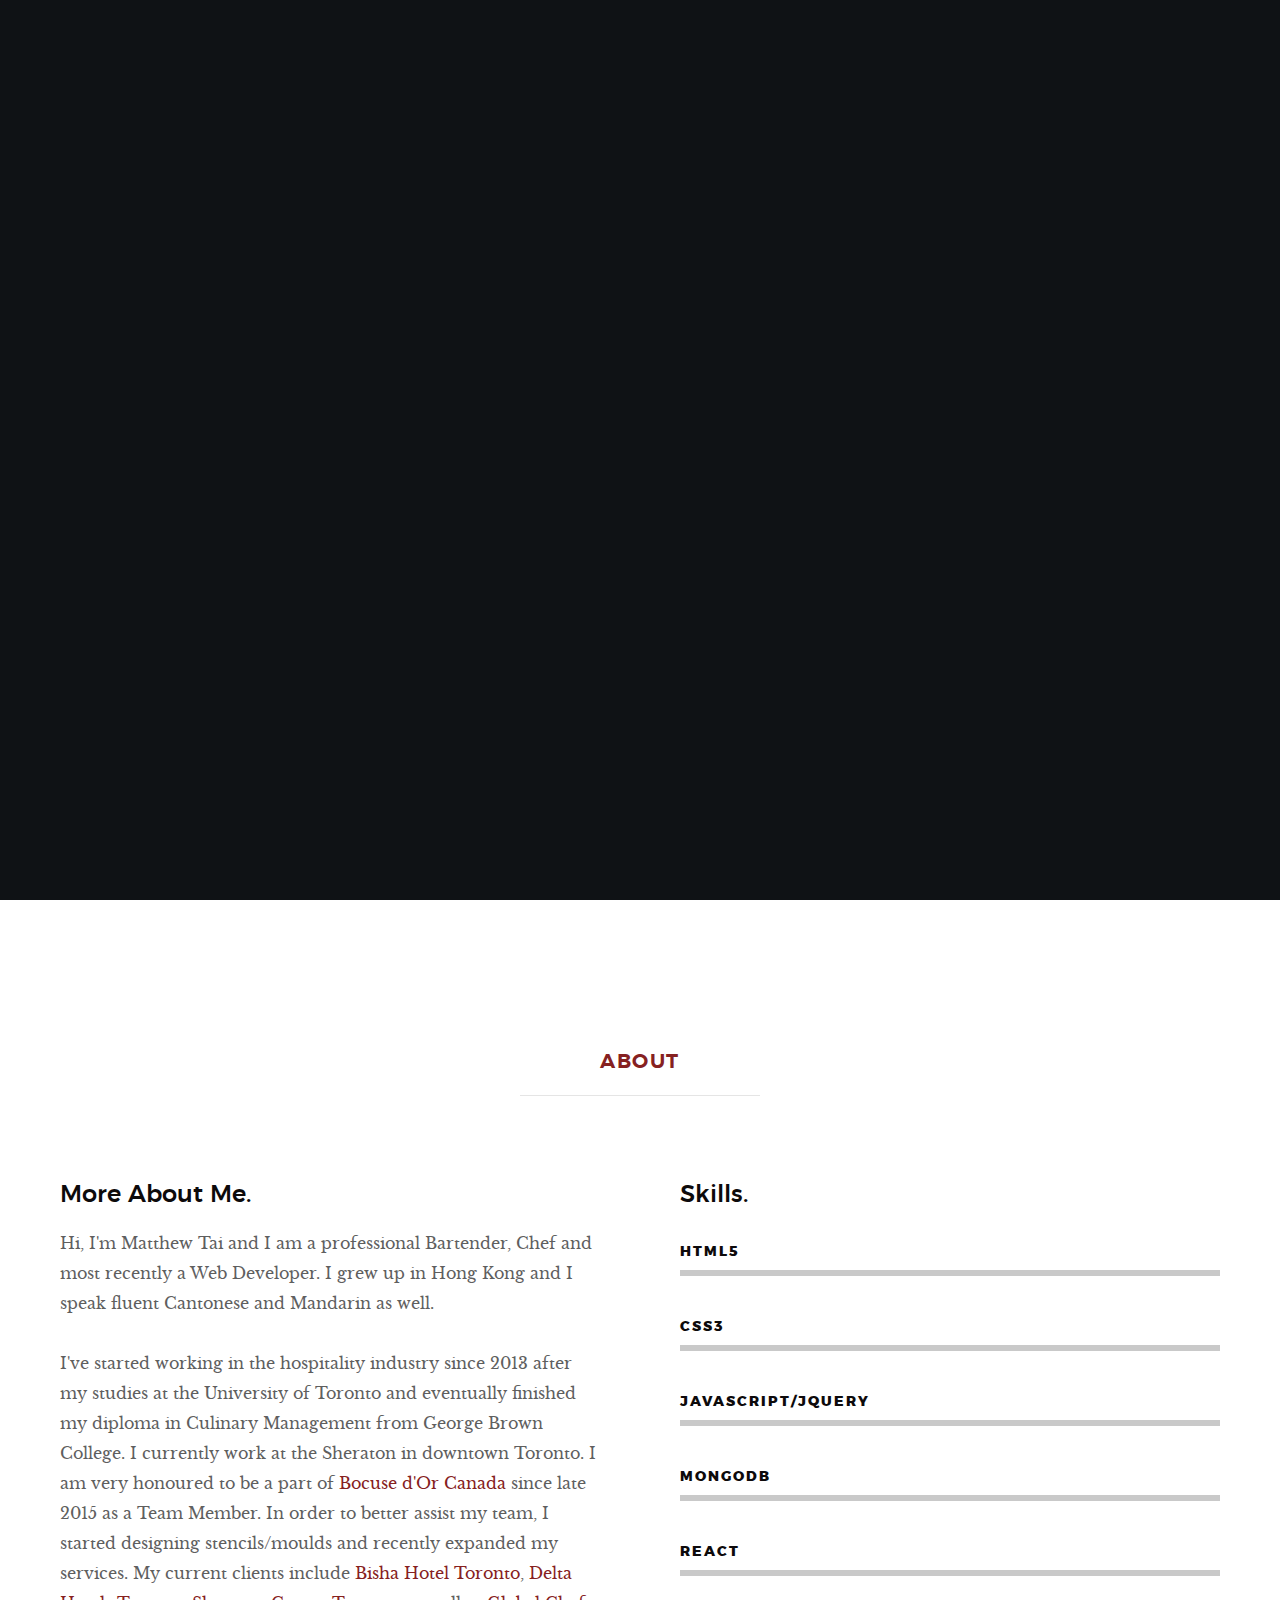
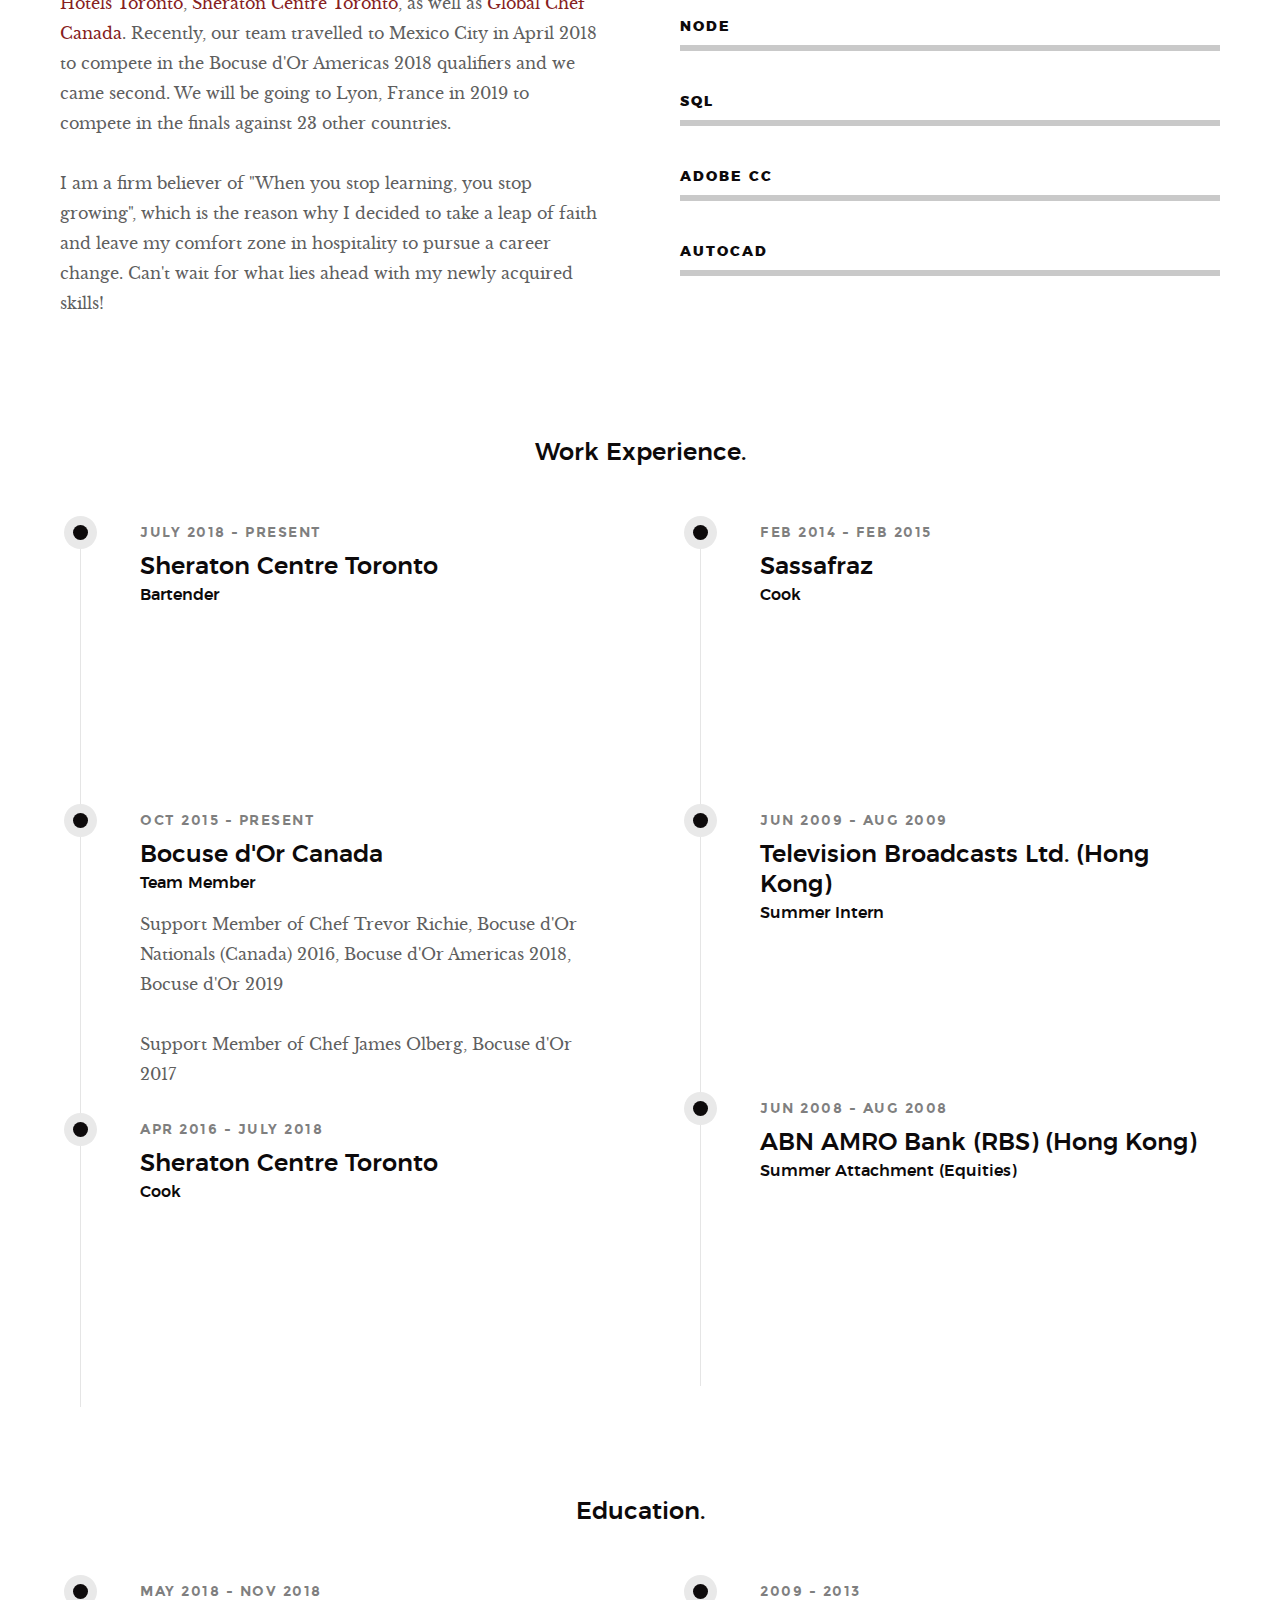
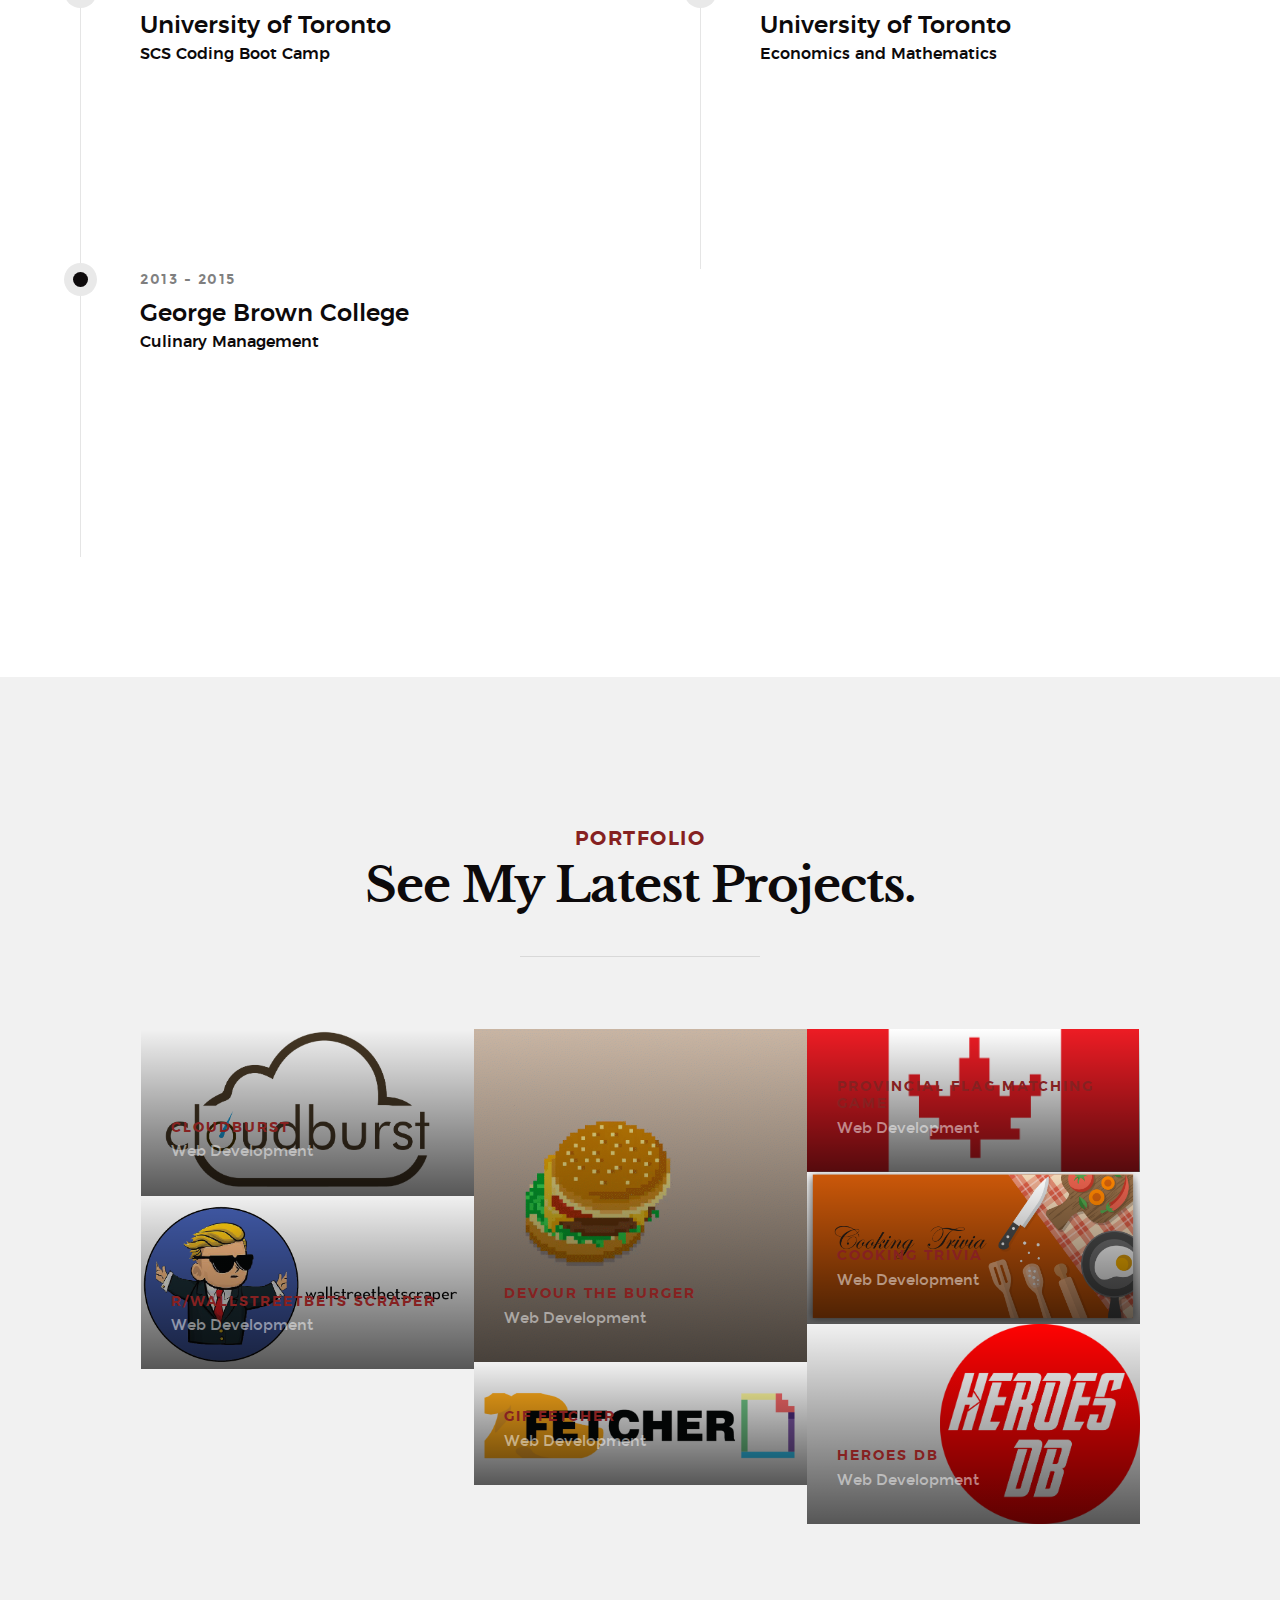
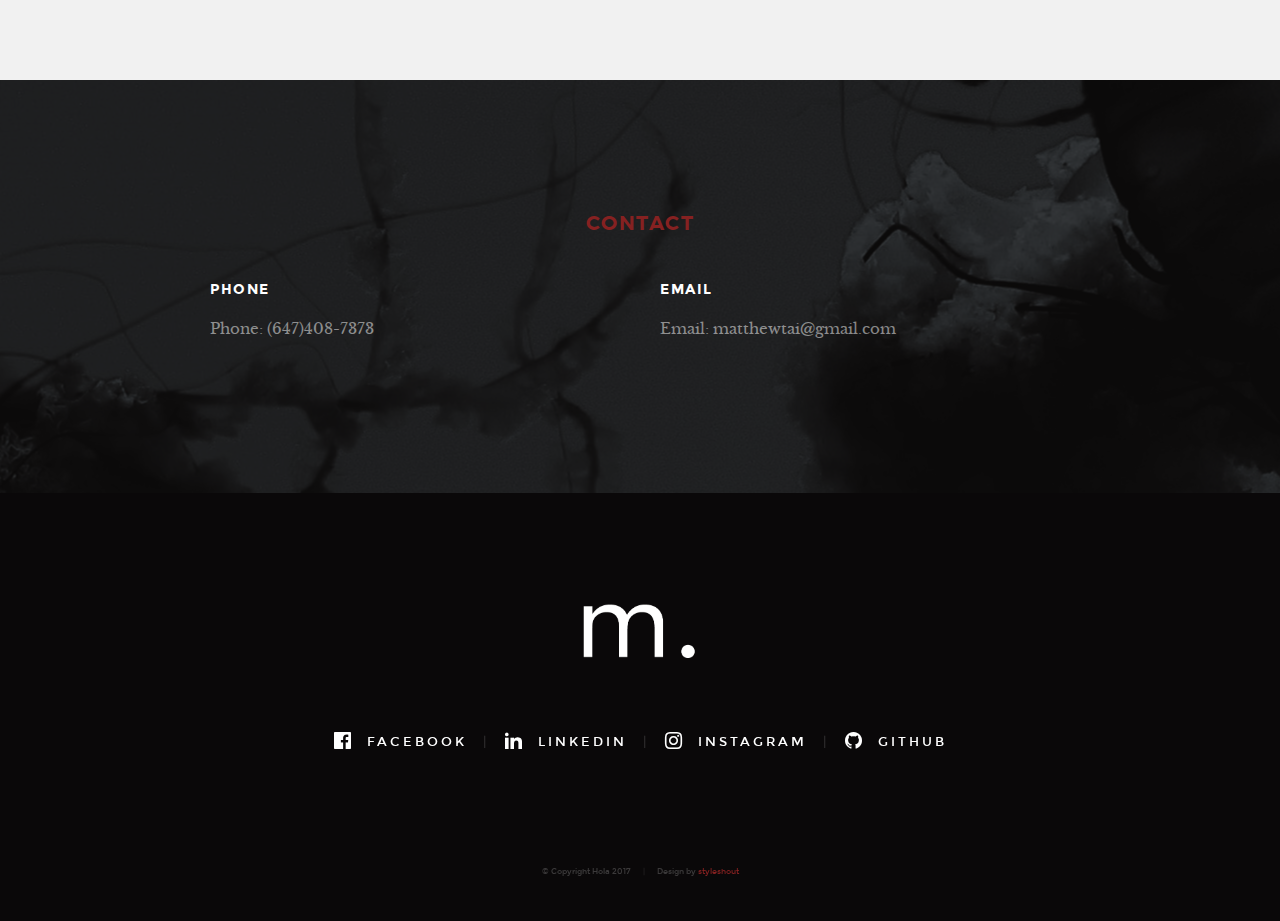
==== commit 1decf59d: "typo" ====
--- a/index.html
+++ b/index.html
@@ -76,7 +76,7 @@
                 <h1>
                     I am Matthew Tai. <br>
                     Bartender/Chef/ <br>
-                    Web Developer based in Toronto.
+                    Full-Stack Web Developer based in Toronto.
                 </h1>
 
                 <div class="home-content__buttons">
@@ -143,7 +143,7 @@
             <a href="https://www.instagram.com/globalchefcanada/">Global Chef Canada</a>. Recently, our team travelled to Mexico City in April 2018 to compete in the Bocuse d'Or
             Americas 2018 qualifiers and we came second. We will be going to Lyon, France in 2019 to compete in the finals
             against 23 other countries.</p>
-            <p>I am a firm believer of "When you stop learning, you stop growing", which is the reason why I decided to take a leap of faith and leave my comfort zone in hospitality to pursue a career change. Can't wait for what lies ahead with my newly aquired skills!</p>
+            <p>I am a firm believer of "When you stop learning, you stop growing", which is the reason why I decided to take a leap of faith and leave my comfort zone in hospitality to pursue a career change. Can't wait for what lies ahead with my newly acquired skills!</p>
             </div>
 
             <div class="col-six tab-full right">
@@ -151,31 +151,41 @@
 
                 <ul class="skill-bars">
                     <li>
-                    <div class="progress percent80"><span>80%</span></div>
+                    <div class="percent100"><span></span></div>
                     <strong>HTML5</strong>
                     </li>
                     <li>
-                    <div class="progress percent80"><span>80%</span></div>
+                    <div class="percent100"><span></span></div>
                     <strong>CSS3</strong>
                     </li>
                     <li>
-                    <div class="progress percent75"><span>75%</span></div>
+                    <div class="percent100"><span></span></div>
                     <strong>JavaScript/JQuery</strong>
                     </li>
                     <li>
-                    <div class="progress percent75"><span>75%</span></div>
-                    <strong>M.E.R.N. Stack</strong>
+                    <div class="percent100"><span></span></div>
+                    <strong>MongoDB</strong>
                     </li>
                     <li>
-                    <div class="progress percent75"><span>75%</span></div>
+                        <div class="percent100"><span></span></div>
+                        <strong>React</strong>
+                        </li>
+                        <li>
+                                <div class="percent100"><span></span></div>
+                                <strong>Node</strong>
+                                </li>
+                        
+
+                    <li>
+                    <div class="percent100"><span></span></div>
                     <strong>SQL</strong>
                     </li>   
                     <li>
-                    <div class="progress percent70"><span>70%</span></div>
+                    <div class="percent100"><span></span></div>
                     <strong>Adobe CC</strong>
                     </li>   
                     <li>
-                    <div class="progress percent70"><span>70%</span></div>
+                    <div class="percent100"><span></span></div>
                     <strong>AutoCAD</strong>
                     </li>
                         
@@ -207,17 +217,7 @@
                         </div>
                     </div> <!-- end timeline__block -->
 
-                    <div class="timeline__block">
-                        <div class="timeline__bullet"></div>
-                        <div class="timeline__header">
-                            <p class="timeline__timeframe">Apr 2016 - July 2018</p>
-                            <h3>Sheraton Centre Toronto</h3>
-                            <h5>Cook</h5>
-                        </div>
-                        <div class="timeline__desc">	
-                            
-                        </div>
-                    </div> <!-- end timeline__block -->
+                  
 
                     <div class="timeline__block">
                             <div class="timeline__bullet"></div>
@@ -232,8 +232,22 @@
                                 <p>Support Member of Chef James Olberg, Bocuse d'Or 2017</p>
                             </div>
                         </div> <!-- end timeline__block -->
+
+                        <div class="timeline__block">
+                            <div class="timeline__bullet"></div>
+                            <div class="timeline__header">
+                                <p class="timeline__timeframe">Apr 2016 - July 2018</p>
+                                <h3>Sheraton Centre Toronto</h3>
+                                <h5>Cook</h5>
+                            </div>
+                            <div class="timeline__desc">	
+                                
+                            </div>
+                        </div> <!-- end timeline__block -->
+
                 </div> <!-- end timeline -->
             </div> <!-- end left -->
+
 
             <div class="col-six tab-full right">
                 <div class="timeline">
@@ -348,7 +362,7 @@
                     <div class="item-folio">
 
                         <div class="item-folio__thumb">
-                            <a href="images/portfolio/gallery/cloudburst.jpg" class="thumb-link" title="Cloudburst" data-size="1050x700">
+                            <a href="images/portfolio/gallery/cloudburst.png" class="thumb-link" title="Cloudburst" data-size="700x700">
                                 <img src="images/portfolio/cloudburstsmall.png" 
                                     alt="">
                                 <span class="shadow-overlay"></span>
@@ -357,7 +371,7 @@
 
                         <div class="item-folio__text">
                             <h3 class="item-folio__title">
-                                    <a href="https://omsystem.herokuapp.com"> Cloudburst</a>
+                                    <a href="https://bomsystem.herokuapp.com.herokuapp.com"> Cloudburst</a>
                             </h3>
                             <p class="item-folio__cat">
                                 Web Development
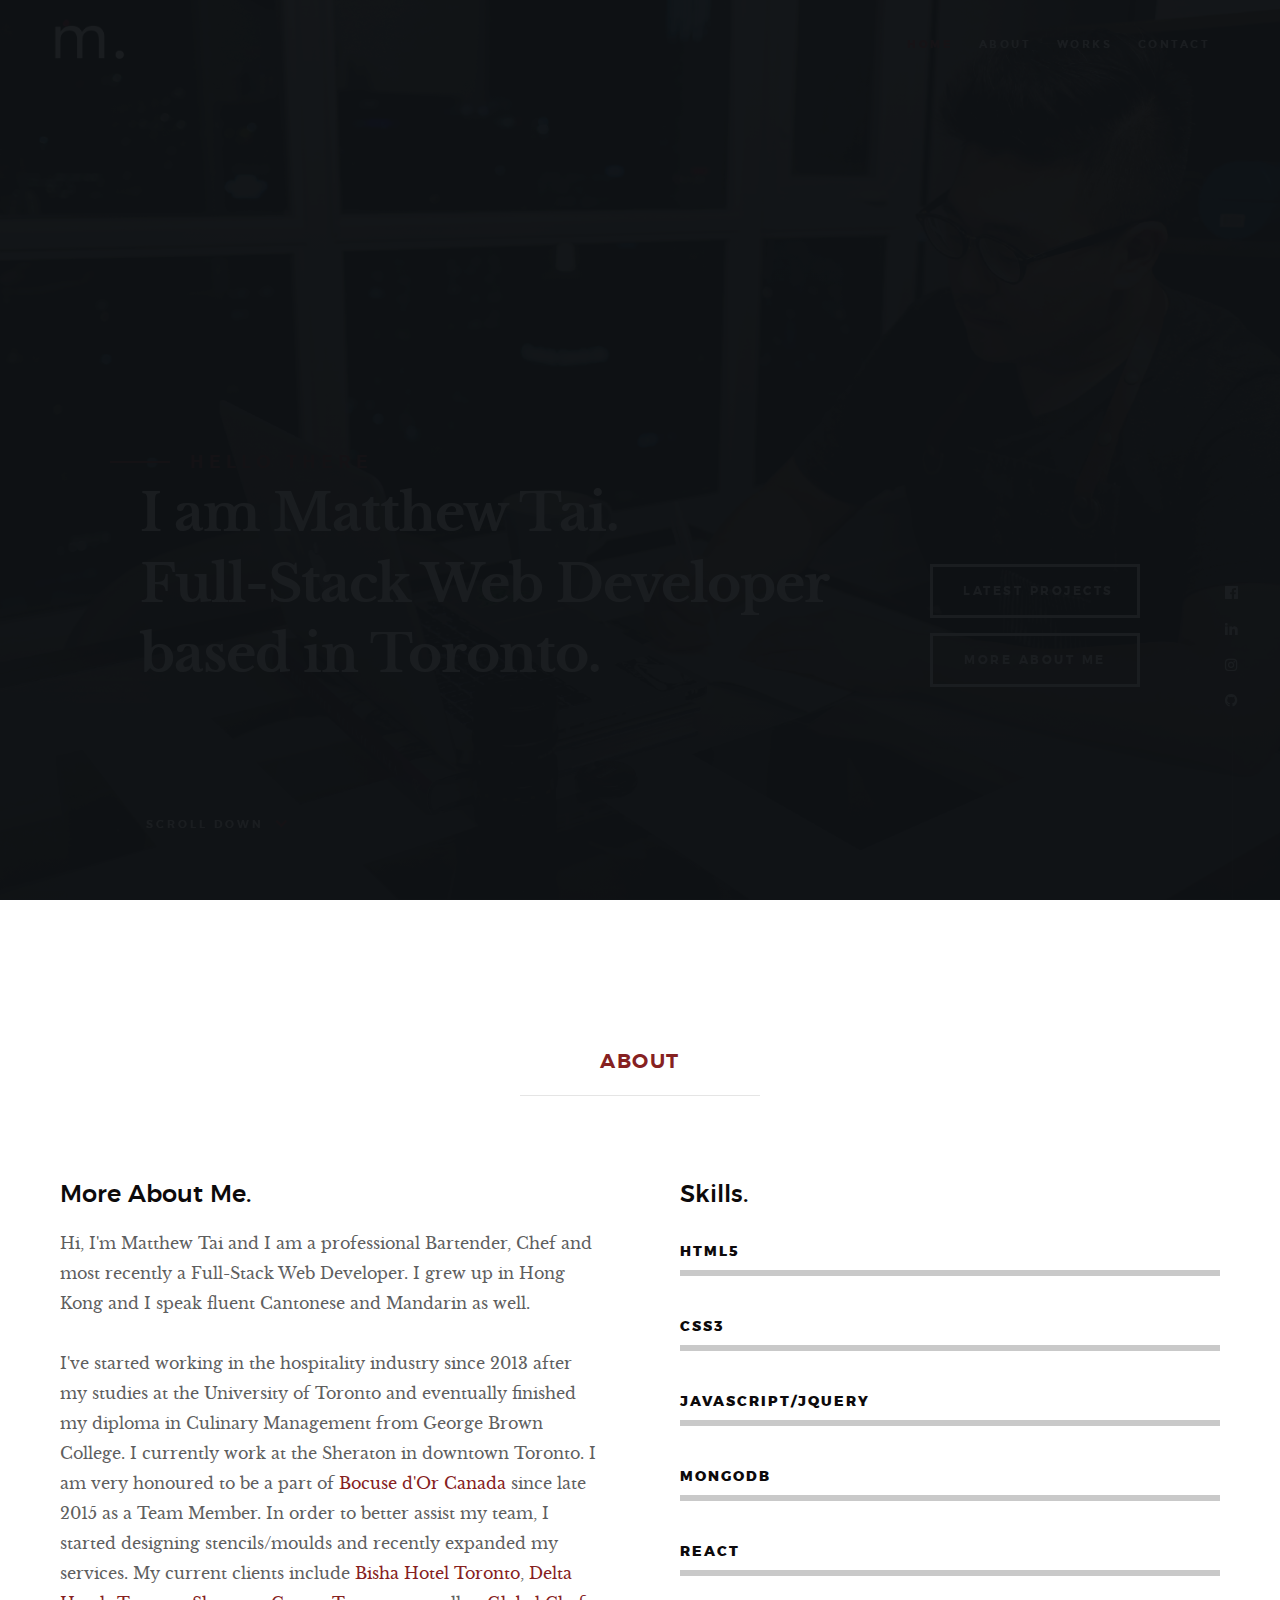
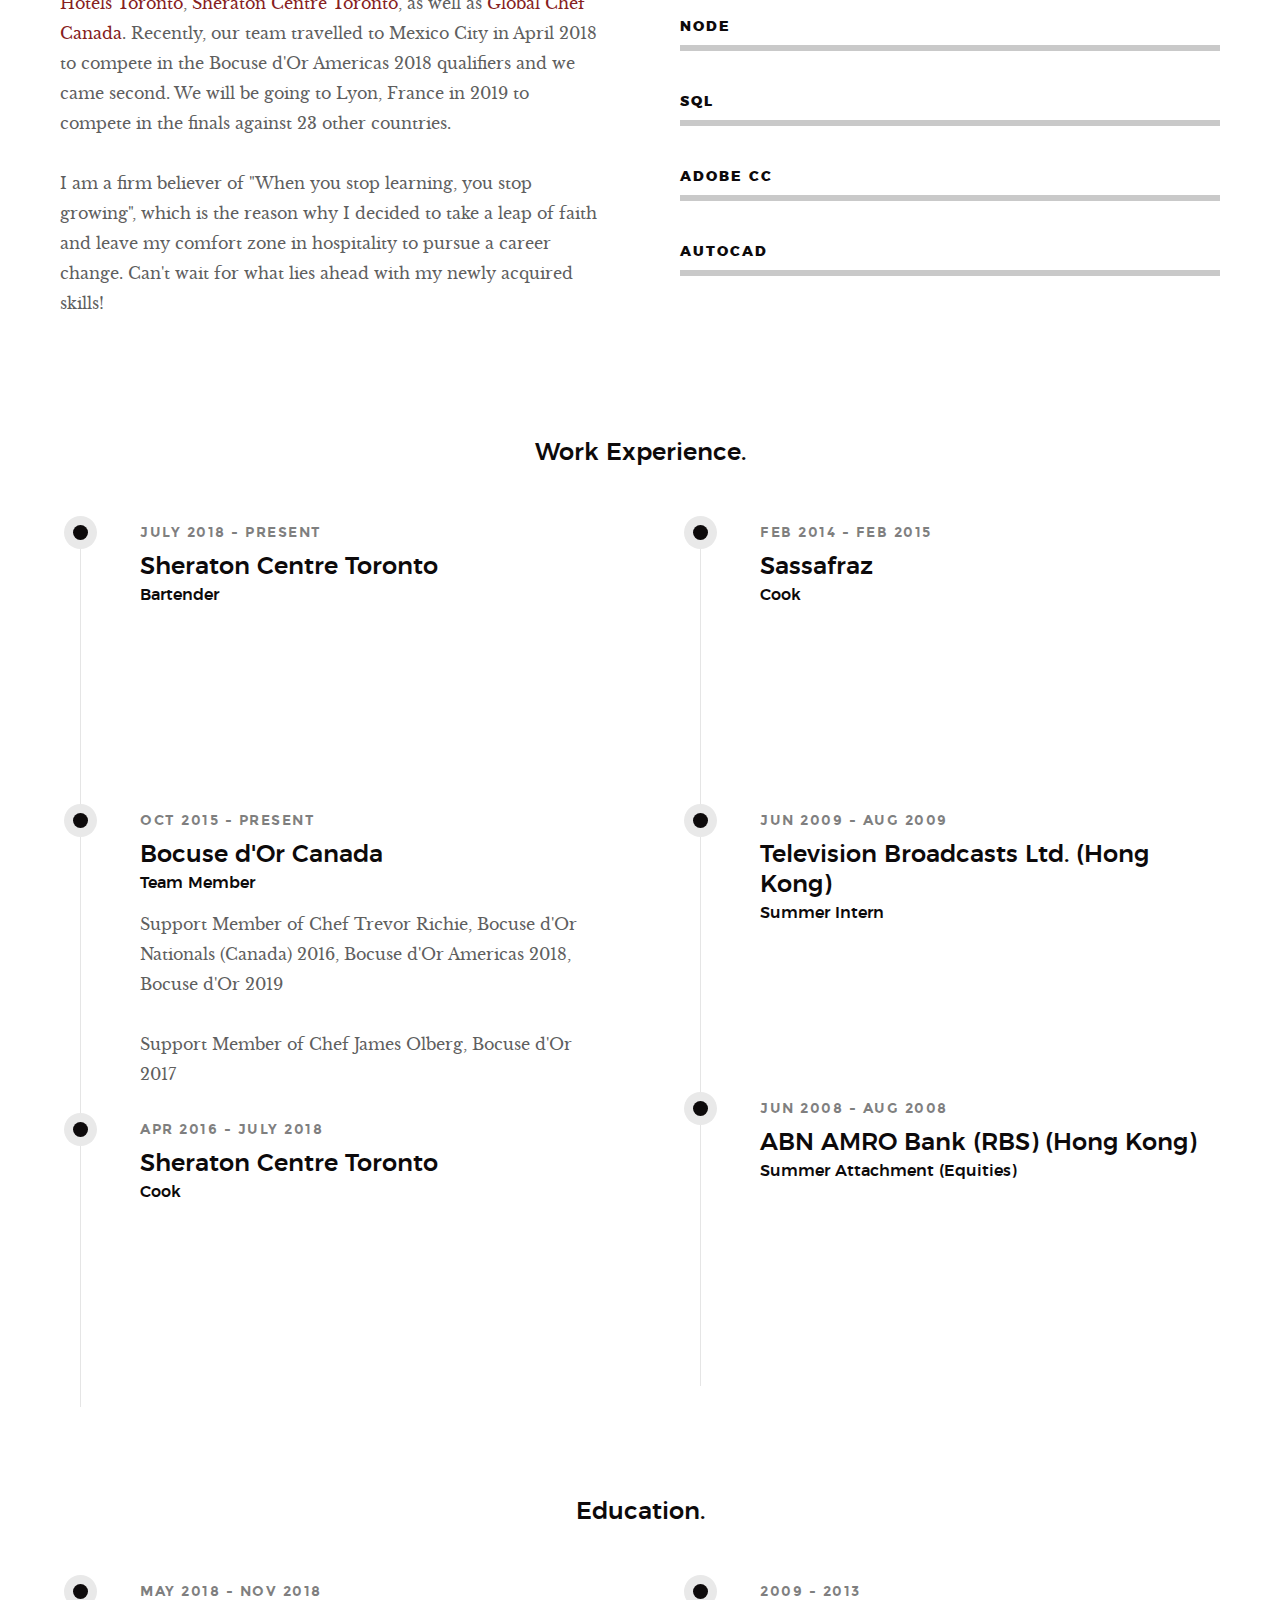
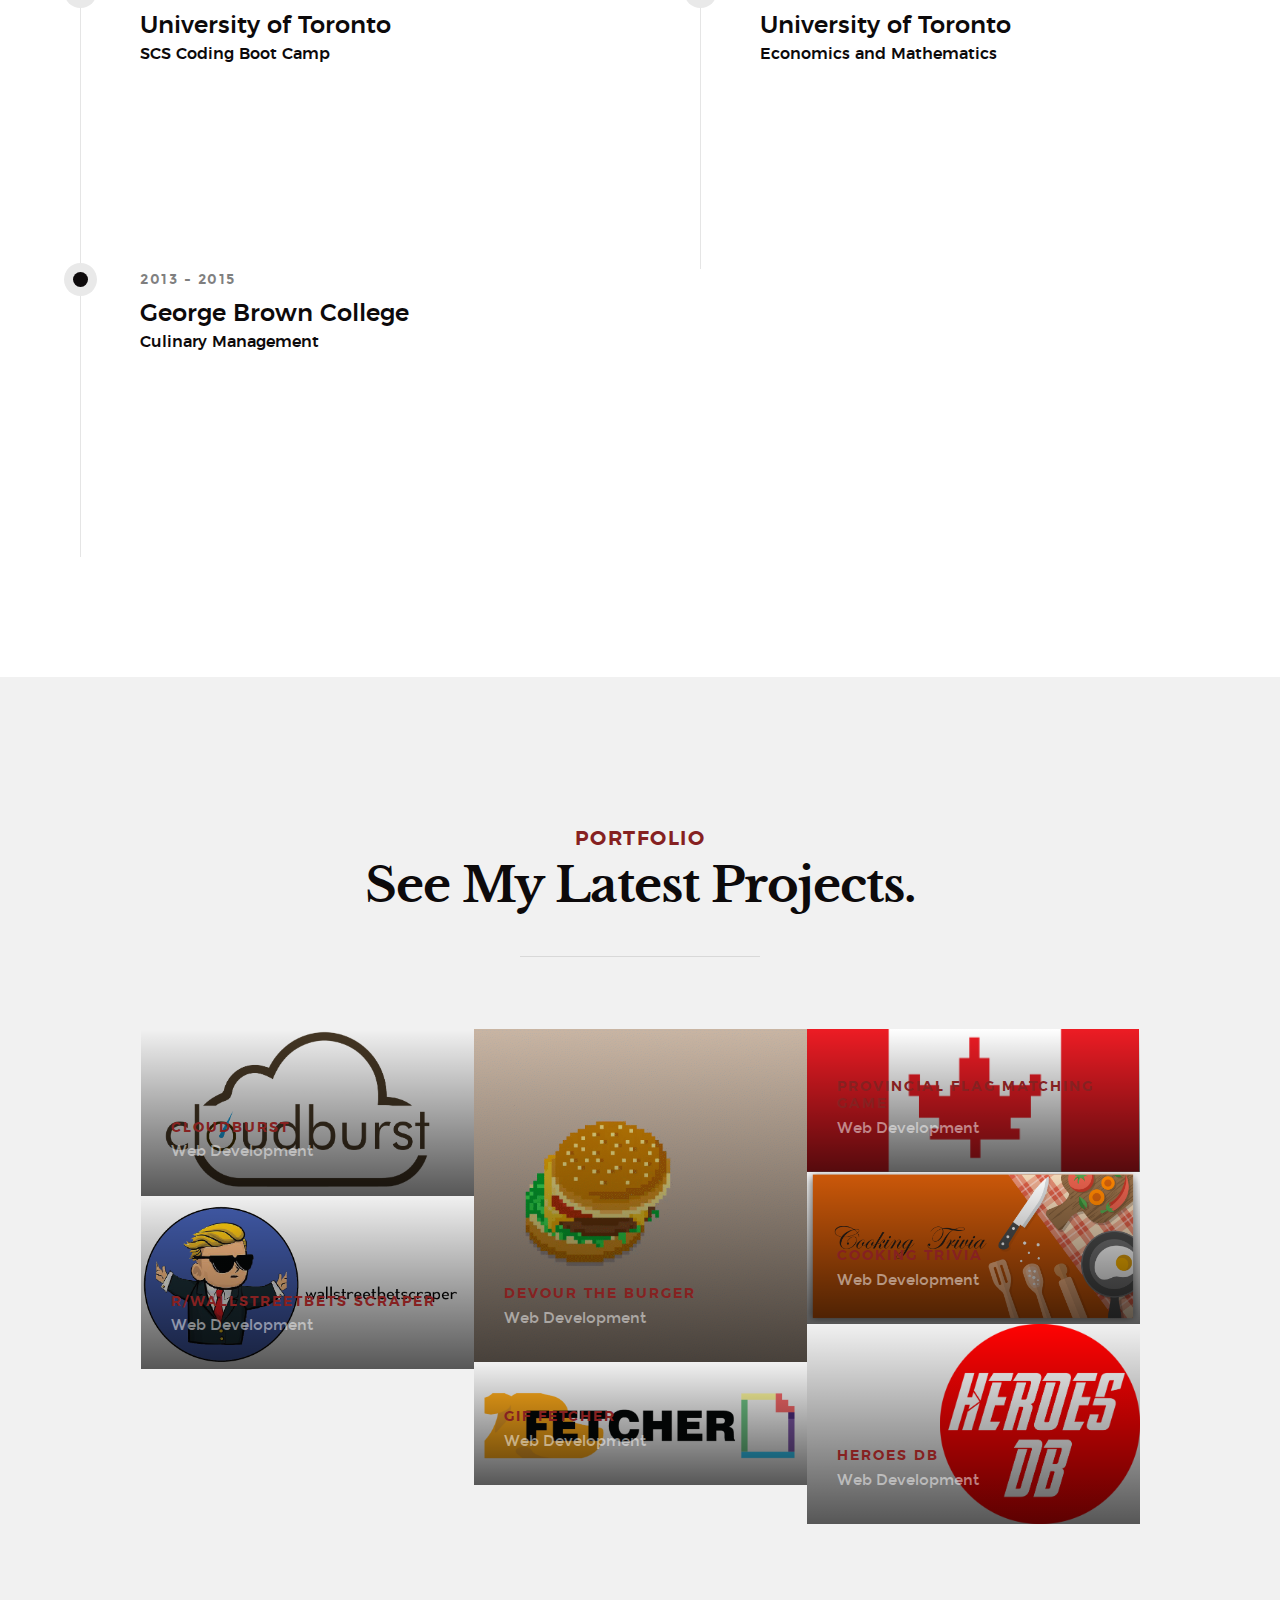
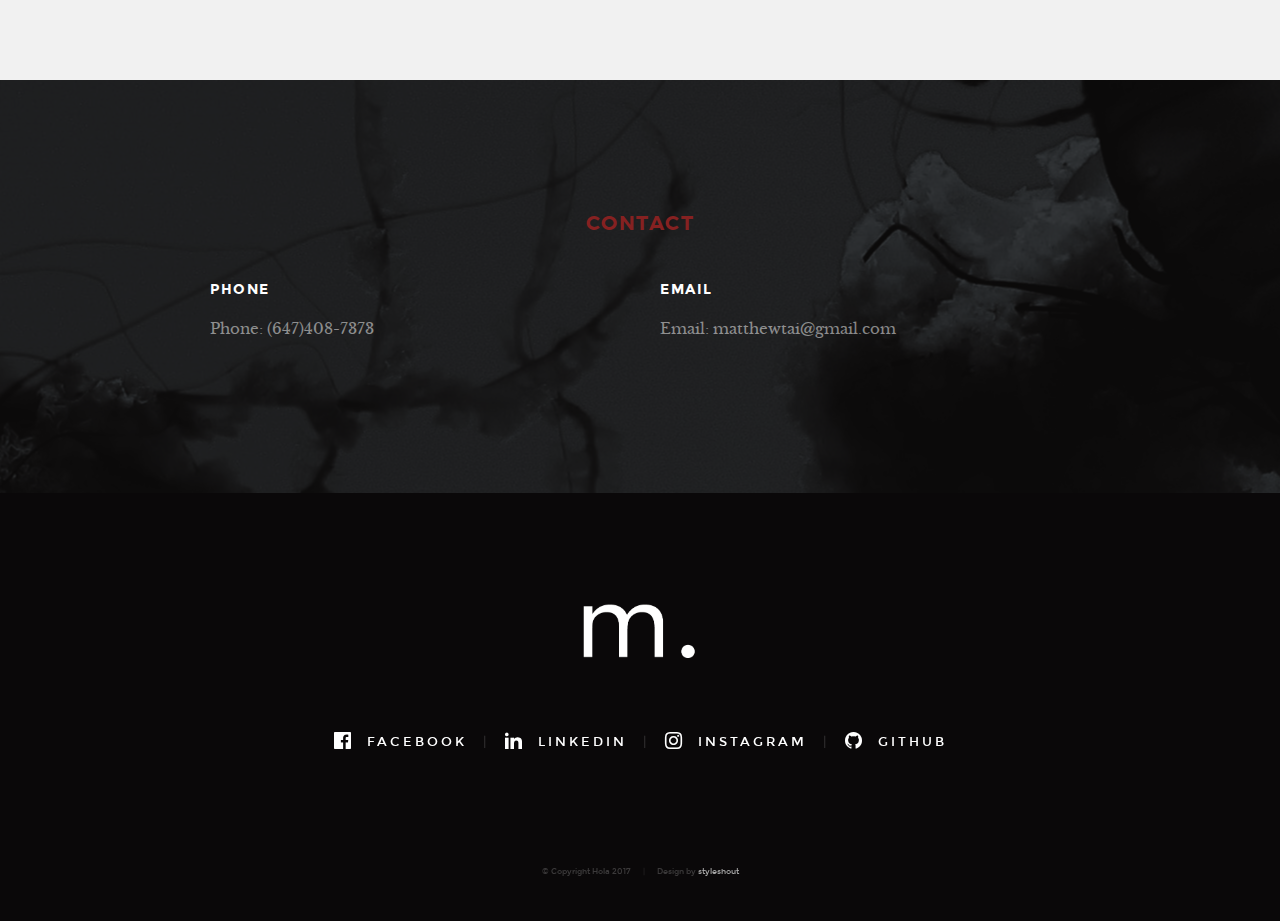
==== commit 1743af09: "changes" ====
--- a/index.html
+++ b/index.html
@@ -75,7 +75,6 @@
 
                 <h1>
                     I am Matthew Tai. <br>
-                    Bartender/Chef/ <br>
                     Full-Stack Web Developer based in Toronto.
                 </h1>
 
@@ -133,7 +132,7 @@
             <div class="col-six tab-full left">
                 <h3>More About Me.</h3>
 
-                <p>Hi, I'm Matthew Tai and I am a professional Bartender, Chef and most recently a Web Developer. I grew up in Hong Kong and I speak fluent Cantonese and Mandarin as well.</p>
+                <p>Hi, I'm Matthew Tai and I am a professional Bartender, Chef and most recently a Full-Stack Web Developer. I grew up in Hong Kong and I speak fluent Cantonese and Mandarin as well.</p>
           <p>I've started working in the hospitality industry since 2013 after my studies at the University of Toronto and eventually finished my diploma in Culinary Management from George Brown College. I currently work at the Sheraton in downtown Toronto. I am
             very honoured to be a part of
             <a href="http://www.bocusedorcanada.ca/">Bocuse d'Or Canada</a> since late 2015 as a Team Member. In order to better assist my team, I started designing stencils/moulds
@@ -362,7 +361,7 @@
                     <div class="item-folio">
 
                         <div class="item-folio__thumb">
-                            <a href="images/portfolio/gallery/cloudburst.png" class="thumb-link" title="Cloudburst" data-size="700x700">
+                            <a href="images/portfolio/gallery/cloudburst.png" class="thumb-link" title="Cloudburst" data-size="400x400">
                                 <img src="images/portfolio/cloudburstsmall.png" 
                                     alt="">
                                 <span class="shadow-overlay"></span>
@@ -393,7 +392,7 @@
     
                             <div class="item-folio__thumb">
                                 <a href="images/portfolio/gallery/burger.gif" class="thumb-link" title="Burger" data-size="400x400">
-                                    <img src="images/portfolio/burger.gif" style = "float:right" height = "388" width = "400"
+                                    <img src="images/portfolio/burger.gif" style = "float:right" height = "400" width = "400"
                                         alt="">
                                     <span class="shadow-overlay"></span>
                                 </a>
@@ -422,7 +421,7 @@
                             <div class="item-folio">
         
                                 <div class="item-folio__thumb">
-                                    <a href="images/portfolio/gallery/canadaflag.png" class="thumb-link" title="Burger" data-size="1050x700">
+                                    <a href="images/portfolio/gallery/canadaflag.png" class="thumb-link" title="Burger" data-size="900x400">
                                         <img src="images/portfolio/canadaflag.png"
                                             alt="">
                                         <span class="shadow-overlay"></span>
@@ -452,7 +451,7 @@
                                 <div class="item-folio">
             
                                     <div class="item-folio__thumb">
-                                        <a href="images/portfolio/gallery/cookingtrivia.png" class="thumb-link" title="Trivia" data-size="1050x700">
+                                        <a href="images/portfolio/gallery/cookingtrivia.png" class="thumb-link" title="Trivia" data-size="900x500">
                                             <img src="images/portfolio/cookingtrivia.png"
                                                 alt="">
                                             <span class="shadow-overlay"></span>
@@ -481,7 +480,7 @@
                                     <div class="item-folio">
                 
                                         <div class="item-folio__thumb">
-                                            <a href="images/portfolio/gallery/wsbscraper-01.png" class="thumb-link" title="Scraper" data-size="1050x700">
+                                            <a href="images/portfolio/gallery/wsbscraper-01.png" class="thumb-link" title="Scraper" data-size="900x500">
                                                 <img src="images/portfolio/wsbscraper.png"
                                                     alt="">
                                                 <span class="shadow-overlay"></span>
@@ -643,7 +642,7 @@
             <div class="col-twelve">
                 <div class="copyright">
                     <span>© Copyright Hola 2017</span> 
-                    <span>Design by <a href="https://www.styleshout.com/">styleshout</a></span>	
+                    <span class="linkk">Design by <a href="https://www.styleshout.com/">styleshout</a></span>	
                 </div>
 
                 <div class="go-top">
--- a/css/base.css
+++ b/css/base.css
@@ -32,7 +32,10 @@
  * github.com/necolas/normalize.css
  *
  * ------------------------------------------------------------------- */
-
+.linkk a{
+    color: darkgray;
+
+}
 html {
     font-family: sans-serif;
     line-height: 1.15;
